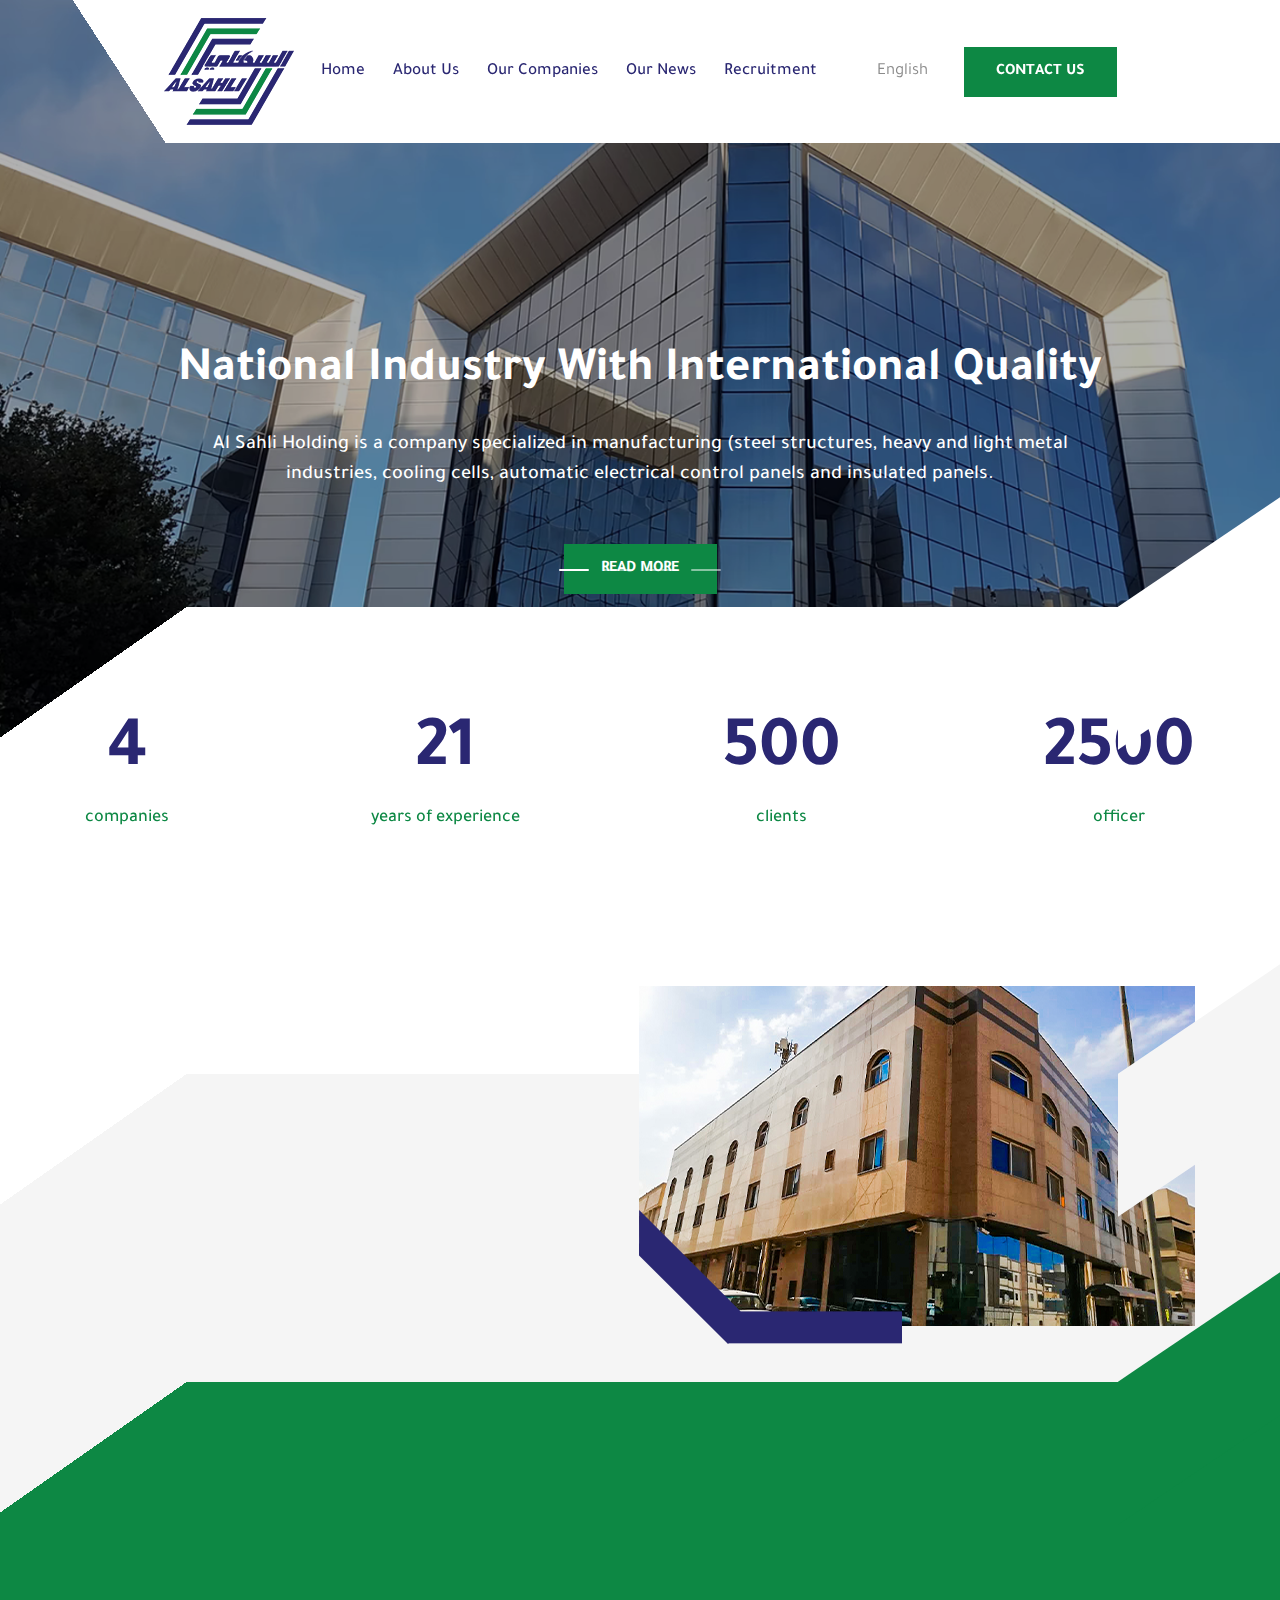
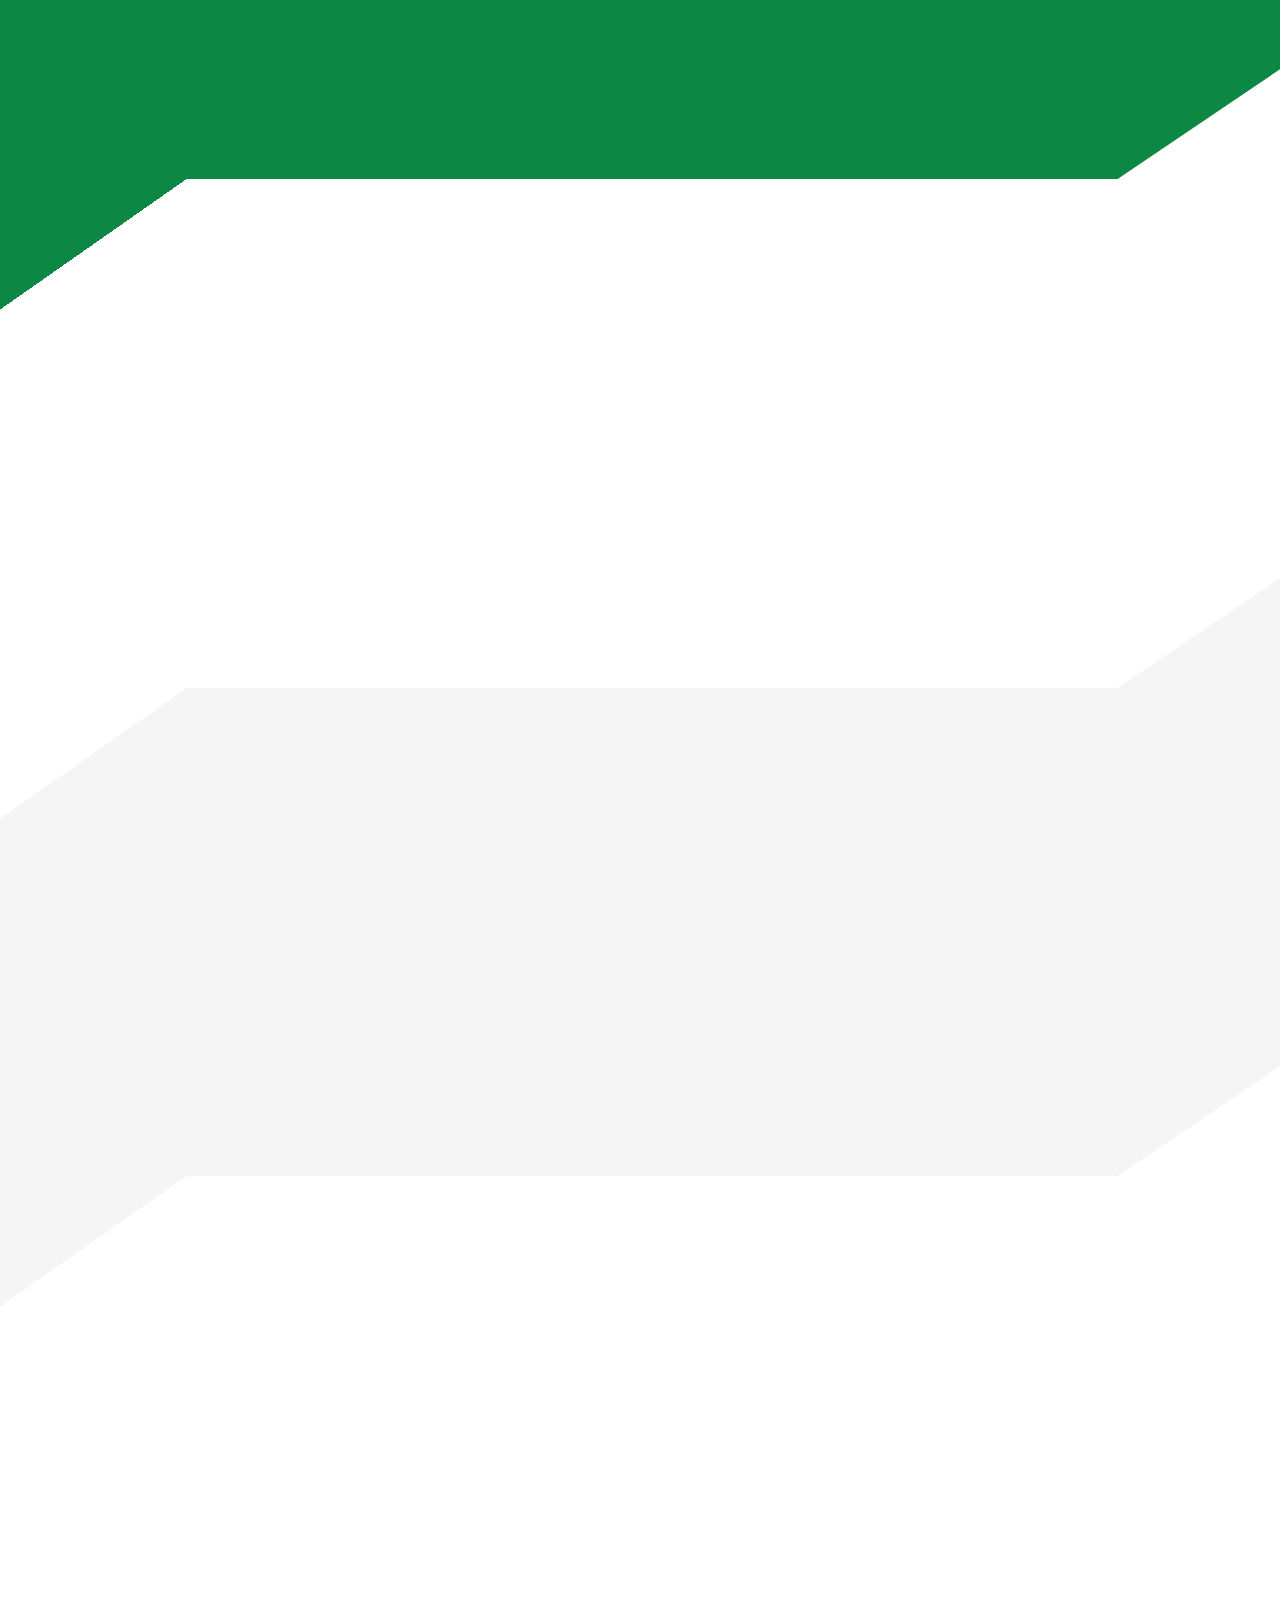
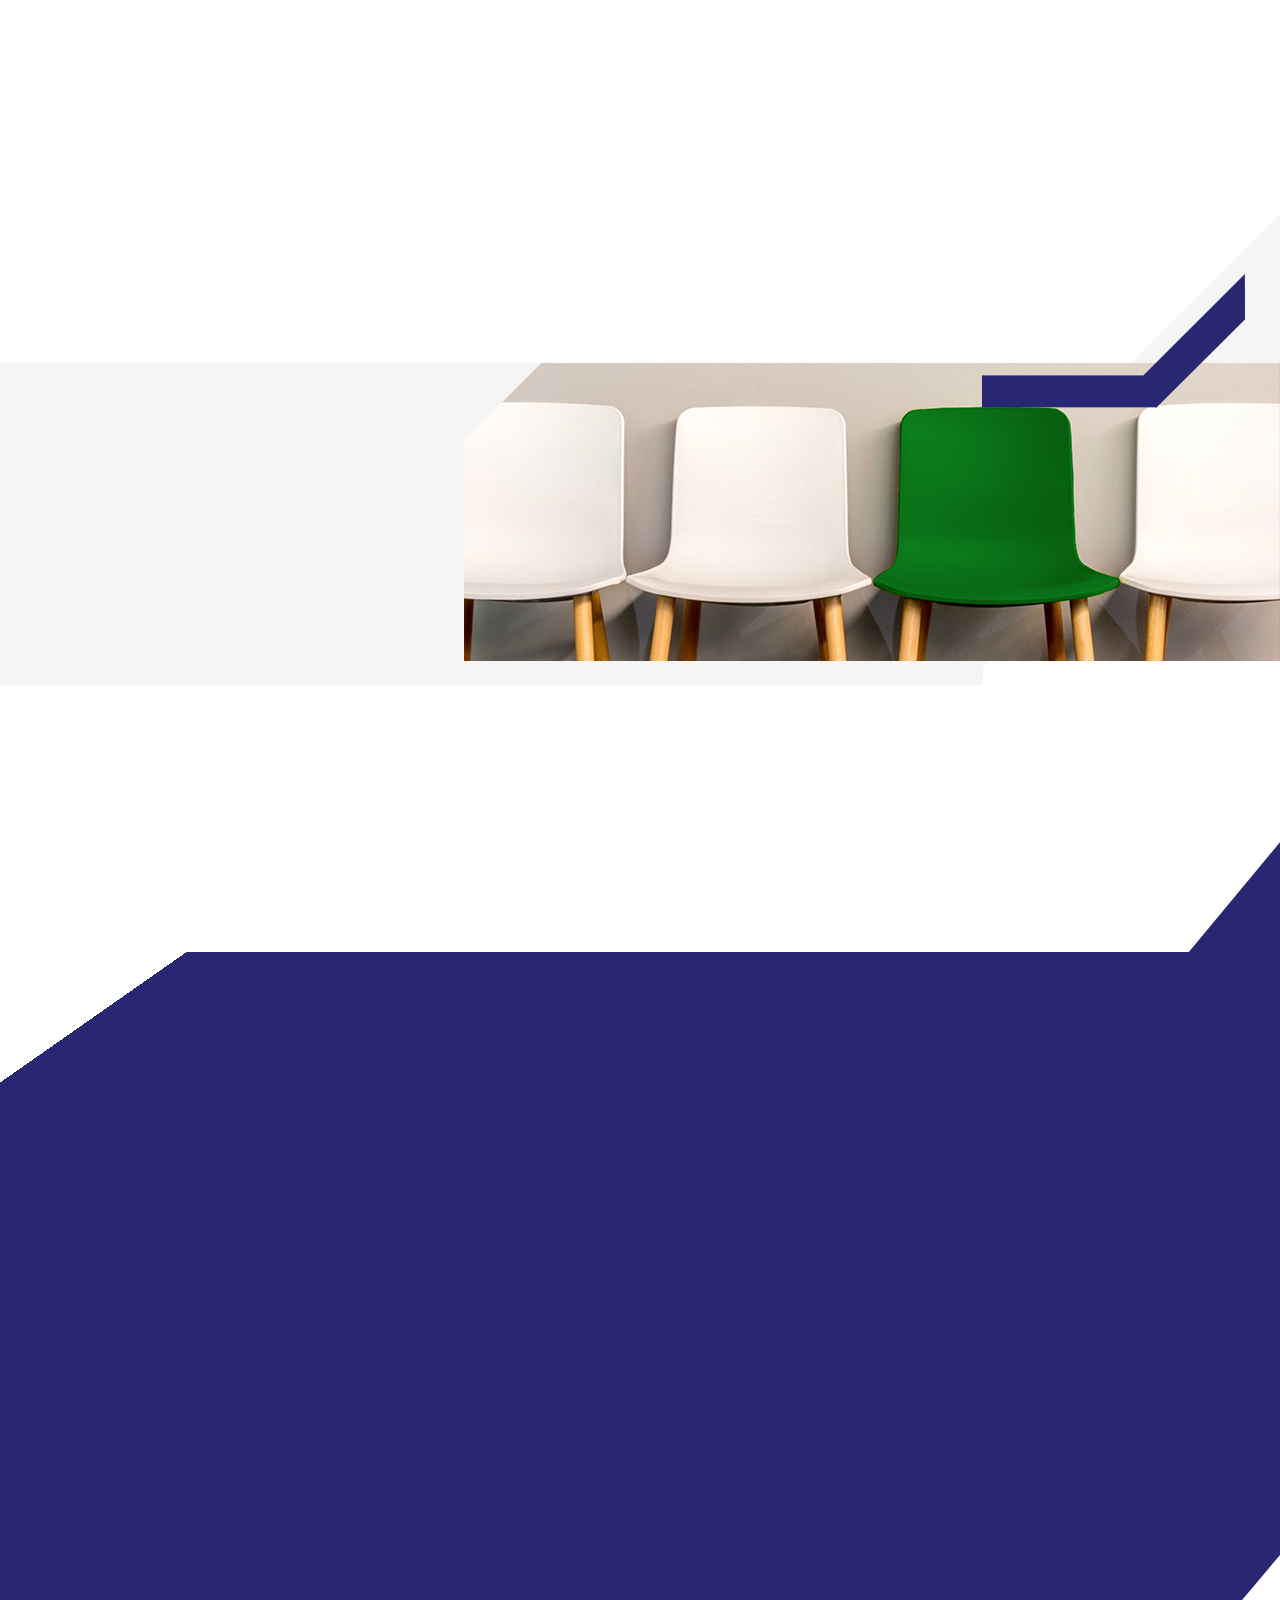
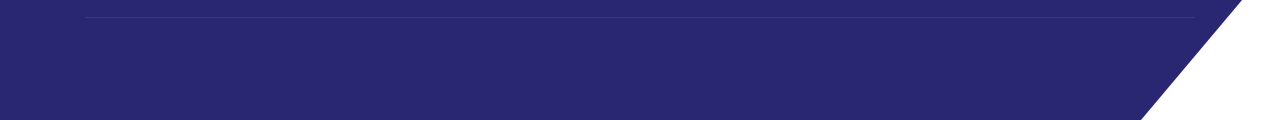
==== index-eng.html @ addbb3ce "edit" ====
<!DOCTYPE html>
<html dir="ltr" lang="ar">
  <head>
    <meta charset="utf-8">
    <meta http-equiv="X-UA-Compatible" content="IE=edge">
    <meta name="viewport" content="width=device-width, initial-scale=1">
    <title>index</title>

 <!-- Bootstrap -->
 <link href="css/bootstrap.min.css" rel="stylesheet">
 

 <!-- fontawesome -->
 <link rel="stylesheet" href="https://pro.fontawesome.com/releases/v5.10.0/css/all.css" integrity="sha384-AYmEC3Yw5cVb3ZcuHtOA93w35dYTsvhLPVnYs9eStHfGJvOvKxVfELGroGkvsg+p" crossorigin="anonymous"/>
  
 <!-- owl carousel -->
 <link rel="stylesheet" href="css/owl.theme.default.min.css">
 <link rel="stylesheet" href="css/owl.carousel.css">

 <!-- wow.js style -->
 <link rel="stylesheet" href="css/animate.css">

 <!-- stylesheet -->
 <link href="css/style.css" rel="stylesheet">
	
   <!-- <link href="font/stylesheet.css" rel="stylesheet">-->
    <!-- HTML5 Shim and Respond.js IE8 support of HTML5 elements and media queries -->
    <!-- WARNING: Respond.js doesn't work if you view the page via file:// -->
    <!--[if lt IE 9]>
      <script src="https://oss.maxcdn.com/libs/html5shiv/3.7.0/html5shiv.js"></script>
      <script src="https://oss.maxcdn.com/libs/respond.js/1.4.2/respond.min.js"></script>
    <![endif]-->
  </head>

  <body >

<div class="cover" >
</div>


<!-- start slider section-->
<div class="slider-section">

<!-- start navigation -->
  <section class="navigation">
 <a class="nav-toggle" href="#!" ><i class="fas fa-bars re-show" ></i></a>
 <div class="logo">
  <a href="#"><img src="images/logo.png"></a>
  </div>

 <nav class="nav-nav">
   <ul class="nav-list dismiss navv" >
    <li class="hidden-lg hidden-md"><i class="fas fa-times re-hide" ></i></li>
<li>
  <a href="#">home </a>
</li>
    <li>
      <a href="#">about us </a>
    </li>

     <li>
       <a href="#!">our companies</a>
     </li>

     <li>
        <a href="#!">our news</a>
     </li>

     <li>
         <a href="#!">recruitment </a>
     </li>


     <li class="language-2">
  <div class="dropdown">
    <button  class="dropbtn dropbtn-mobile">english <i class="fas fa-sort-down down-arrow"></i> <i class="fas fa-sort-up up-arrow"></i></button>
      <div id="myDropdown" class="dropdown-content drop-mobile">
      <a href="index-eng.html">english  </a>
      <a href="index.html">arabic</a>
      </div>
    </div>
     </li> 

     </ul>
    </nav>
   <div class="language-contact">
    <div class="language">
  <div class="dropdown">
    <button  class="dropbtn dropbtn-mobile"><i class="fas fa-globe globe"></i> english <i class="far fa-angle-down arrow-down"></i></button>
      <div id="myDropdown" class="dropdown-content drop-mobile">
      <a href="index-eng.html">english  </a>
      <a href="index.html">arabic</a>
      </div>
    </div>
 </div>
 <button class="contact-us">contact us</button>
</div>
    </section>
<!-- end naigation -->

<!-- start slider carousel -->
     <div class="owl-carousel slider owl-theme">

            <div class="item">
                <div class="slider-img">
                    <img src="images/slider.png" alt="slider image">
                    <div class="slider-cover">
                      <div class="slider-text">
                      <h1>National industry with international quality </h1>
                      <p>Al Sahli Holding is a company specialized in manufacturing (steel structures, heavy and light metal industries, cooling cells, automatic electrical control panels and insulated panels.</p>
                      <a href="#">read more </a>
                    </div>
                    </div>
                </div>
            </div>

            <div class="item">
                 <div class="slider-img">
                    <img src="images/slider.png" alt="slider image">
                     <div class="slider-cover">
                      <div class="slider-text">
                      <h1>National industry with international quality </h1>
                      <p>Al Sahli Holding is a company specialized in manufacturing (steel structures, heavy and light metal industries, cooling cells, automatic electrical control panels and insulated panels.</p>
                      <a href="#">read more </a>
                    </div>
                    </div>
                </div>
            </div>

            <div class="item">
               <div class="slider-img">
                    <img src="images/slider.png" alt="slider image">
                     <div class="slider-cover">
                      <div class="slider-text">
                      <h1>National industry with international quality </h1>
                      <p>Al Sahli Holding is a company specialized in manufacturing (steel structures, heavy and light metal industries, cooling cells, automatic electrical control panels and insulated panels.</p>
                      <a href="#">read more </a>
                    </div>
                    </div>
                </div>
            </div>

            <div class="item">
               <div class="slider-img">
                    <img src="images/slider.png" alt="slider image">
                     <div class="slider-cover">
                      <div class="slider-text">
                      <h1>National industry with international quality </h1>
                      <p>Al Sahli Holding is a company specialized in manufacturing (steel structures, heavy and light metal industries, cooling cells, automatic electrical control panels and insulated panels.</p>
                      <a href="#">read more </a>
                    </div>
                    </div>
                </div>
            </div>
  
          </div>

  
</div>
<!-- end slider carousel-->
<!-- end slider section -->


<!-- start counter section -->
<div class="counter ">
  <div class="container">
 <div class="counter-columns">
      <div class="counter-block">
        <span class="timer wow bounceInRight"></span>
        <h2>companies</h2>
      </div>
      <div class="counter-block">
        <span class="timer-2 wow bounceInDown"></span>
        <h2>years of experience </h2>
      </div>
        <div class="counter-block">
        <span class="timer-3 wow bounceInDown"></span>
        <h2>clients </h2>
      </div>
      <div class="counter-block">
        <span class="timer-4 wow bounceInLeft"></span>
        <h2>officer </h2>
      </div>
    </div>
  </div>
</div>
<!-- end counter section -->

<!-- start about us section  -->
<div class="about-us ">
  <div class="container">
 <div class="about-us-columns">
  <div class="about-us-text wow bounceInRight">
    <span>about </span>
    <h2>Al Sahli Holding Company Group</h2>
    <p>Al-Sahli Holding is a company specialized in the field of manufacturing (steel structures, heavy and light metal industries, cooling cells, automatic electrical control panels and insulated panels) and it is the leading company in the implementation of projects</p>
    <a href="#">read more </a>
  </div>
  <div class="about-us-img wow bounceInLeft">
    <img src="images/about-us.png" alt="about us">
    <div class="img-border">
      <img src="images/border.png" alt="border">
    </div>
  </div>
 </div>
</div>
</div>
<!-- end about us section -->

<!-- start vesion section -->
<div class="vesion ">
 
  <div class="container">
<div class="vesion-columns">
  <div class="vesion-text wow bounceInRight">
    <h2><img src="images/eye.png" alt="eye">our vesion</h2>
    <p>There is a proven fact from a long time ago that the readable content of a page will distract the reader from focusing on the external form of the text or the form of paragraphs placed on the page he reads. Therefore, the Lorem Epsom method is used</p>
  </div>
   <div class="vesion-text wow bounceInLeft">
    <h2><img src="images/document.png" alt="document">our message </h2>
    <p>There is a proven fact from a long time ago that the readable content of a page will distract the reader from focusing on the external form of the text or the form of paragraphs placed on the page he reads. Therefore, the Lorem Epsom method is used</p>
  </div>
</div>
</div>
</div>
<!-- end vesion section -->

<!-- start company section -->
<div class="company ">
<h2 class="wow bounceInDown">our companies </h2>
<div class="container">
   <div class="owl-carousel companies  owl-theme wow fadeInDown">

  <div class="item wow bounceInRight">
    <img  src="images/companies/comp-1.png" alt="company">
  </div>
   
  <div class="item wow bounceInDown">
    <img  src="images/companies/comp-2.png" alt="company">
  </div>        
  
  <div class="item wow bounceInDown">
 <img  src="images/companies/comp-3.png" alt="company">
  </div>
  
  <div class="item wow bounceInLeft">
 <img src="images/companies/comp-4.png" alt="company">
  </div>



  </div>
</div>
</div>
<!-- end company section -->

<!-- start team section -->
<div class="team ">
 
<h2 class="wow bounceInDown">our team </h2>
<div class="container above">
  <div class="owl-carousel our-team  owl-theme wow fadeInDown">

  <div class="item wow bounceInRight">
    <div class="team-block">
      <div class="team-img">
        <a href="#"><img src="images/team/team-1.png" alt="team member"></a>
        <a href="#">
          <div class="member-name">
          <span>general manager </span>
          <a href="#">mohammad abdul-rahman </a>
          <p>There is a long-established fact that the readable content of a page</p>
        </div>
      </a>
      </div>
    </div>
  </div>
   
  <div class="item wow bounceInDown">
    <div class="team-block">
      <div class="team-img">
        <a href="#"><img src="images/team/team-2.png" alt="team member"></a>
        <a href="#">
          <div class="member-name">
          <span>general manager </span>
          <a href="#">mohammad abdul-rahman </a>
          <p>There is a long-established fact that the readable content of a page</p>
        </div>
      </a>
      </div>
    </div>
  </div>        
  
  <div class="item wow bounceInDown">
   <div class="team-block">
      <div class="team-img">
        <a href="#"><img src="images/team/team-1.png" alt="team member"></a>
        <a href="#">
          <div class="member-name">
          <span>general manager </span>
          <a href="#">mohammad abdul-rahman </a>
          <p>There is a long-established fact that the readable content of a page</p>
        </div>
      </a>
      </div>
    </div>
  </div>
  
  <div class="item wow bounceInLeft">
  <div class="team-block">
      <div class="team-img">
        <a href="#"><img src="images/team/team-1.png" alt="team member"></a>
        <a href="#">
           <div class="member-name">
          <span>general manager </span>
          <a href="#">mohammad abdul-rahman </a>
          <p>There is a long-established fact that the readable content of a page</p>
        </div>
      </a>
      </div>
    </div>
  </div>



  </div>
</div>
</div>
<!-- end team section -->

<!-- start news section -->
<div class="news ">
<h2 class="wow bounceInDown">our news </h2>
<div class="container">
   <div class="owl-carousel our-news  owl-theme wow fadeInDown">

  <div class="item wow bounceInRight">
    <div class="news-block">
      <div class="news-img">
        <a href="#"><img src="images/news/news-1.png" alt="news"></a>
        <a href="#">
          <div class="news-bg">
         
          <a href="#" class="news-title">A sudden drop in the prices of cooling panels</a>
          <a href="#" class="read-more">read more</a>
        </div>
      </a>
      </div>
    </div>
  </div>
   
  <div class="item wow bounceInDown">
      <div class="news-block">
      <div class="news-img">
        <a href="#"><img src="images/news/news-2.png" alt="news"></a>
        <a href="#">
          <div class="news-bg">
         
           <a href="#" class="news-title">A sudden drop in the prices of cooling panels</a>
          <a href="#" class="read-more">read more</a>
        </div>
      </a>
      </div>
    </div>
  </div>        
  
  <div class="item wow bounceInLeft">
   <div class="news-block">
      <div class="news-img">
        <a href="#"><img src="images/news/news-3.png" alt="news"></a>
        <a href="#">
          <div class="news-bg">
         
          <a href="#" class="news-title">A sudden drop in the prices of cooling panels</a>
          <a href="#" class="read-more">read more</a>
        </div>
      </a>
      </div>
    </div>
  </div>
  




  </div>
  </div>
</div>
<!-- end news section -->

<!-- start slider-2 carousel -->
<div class="work ">
  <div class="work-columns">
    <div class="gray-bg">
      
      <div class="work-text wow bounceInRight">
        <div class="skew-bg-2">
     </div>
        <h2>care about working with us ? </h2>
     <p>Al-Sahli Holding is a company specialized in manufacturing (steel structures, heavy and light metal industries, cooling cells, automatic electrical control panels and insulated panels), which is the company</p>
     <a href="#">join now </a>
      </div>

    </div>
     <div class="banner ">
        <img src="images/banner.png" alt="banner">
      </div>
  </div>
</div>
<!-- end slider-2 carousel -->





<!-- start footer -->
 <footer class="footer-section ">
  <div class="skew-bg-3">
  </div>
  <div class="skew-bg-4">
  </div>

<div class="container">

  <iframe class="map" frameborder="0" scrolling="no" marginheight="0" marginwidth="0" id="gmap_canvas" src="https://maps.google.com/maps?width=520&amp;height=400&amp;hl=en&amp;q=%20+(abdul%20mohsen%20al-sahli%20holding%20company)&amp;t=&amp;z=12&amp;ie=UTF8&amp;iwloc=B&amp;output=embed"></iframe> 

 <div class="footer-content">

  <div class="footer wow bounceInRight">
   <a href="#"><img src="images/footer-logo.png" alt="logo"></a>
   <ul class="social">
    <li><a href="#"><i class="fab fa-snapchat-ghost"></i></a></li>
    <li><a href="#"><i class="fab fa-whatsapp"></i></a></li>
    <li><a href="#"><i class="fab fa-instagram"></i></a></li>
    <li><a href="#"><i class="fab fa-twitter"></i></a></li>
    <li><a href="#"><i class="fab fa-facebook-f"></i></a></li>
   </ul>
  </div>

 <div class="footer wow bounceInDown">
    <button class="accordion"><h3>important links </h3><i class="fas fa-angle-down hidden-lg hidden-md"></i></button>
    <ul class="footer-list panel">
      <li><a href="#">about us </a></li>
      <li><a href="#">famous questions </a></li>
      <li><a href="#">terms & conditions    </a></li>
      <li><a href="#">recruitment </a></li>
      <li><a href="#">contact us </a></li>
    </ul>
  </div>

  <div class="footer wow bounceInDown">
    <button class="accordion"><h3>contact us via  </h3><i class="fas fa-angle-down hidden-lg hidden-md"></i></button>
    <ul class="footer-list panel">
      <li><i class="fas fa-map-marker-alt"></i>Box 43192 Riyadh 11561 - Saudi Arabia </li>
      <li><i class="fas fa-phone"></i>+966114770000</li>
      <li><i class="fas fa-envelope"></i> alsahli@alsahli holding.com</li>
      <li><i class="fas fa-fax"></i>+966114771408</li>
    </ul>
  </div>


   

    <div class="footer wow bounceInLeft">
    <h3>newsletter </h3>
    <p>subscribe to get our news </p>
    <div class="newsletter">
    <input type="text" name="" placeholder="enter your email">
    <i class="fas fa-envelope envelope"></i>
    <button><i class="far fa-angle-right"></i> </button>
  </div>
 
  </div>

</div>


<div class="copy">
      <p  class="wow bounceInRight"> All rights reserved to Abdul Mohsen Al Sahli Holding Company © 2021 </p>
     
      <p class="wow bounceInLeft">design & development <a href="#"><img src="images/footer.png" alt="tasawk"></a></p> 
 </div>
</div>


  </footer>



<!-- end footer -->
















<script src="js/jquery-3.3.1.min.js"></script>

  <!-- jQuery (necessary for Bootstrap's JavaScript plugins) -->
    <script src="js/bootstrap.min.js"></script>
   
<!-- owl carousel -->
<script src="js/owl.carousel.min.js"></script>

<!-- wow js -->
<script src="js/wow.min.js"></script>

 <!-- my javascript code -->
  <script src="js/my-js.js"></script>

  </body>
  </html>
---- css/style.css ----
@import url(font.css);

/*////////////////////////////////////////////////////////////////////////////////////////////////////////////////////////////////////*/

html[dir="rtl"] body,h1,h2,h3,h4,h5,h6{/* Generated by Font Squirrel (http://www.fontsquirrel.com) on May 3, 2014 */
direction: rtl;
font-family: "tajawal";
font-weight: normal;
position: relative;
}
html[dir="rtl"] body{
  overflow-x: hidden;
}
html[dir="rtl"] .navigation{
  right: 38px;
  left: 0;
  background: linear-gradient(-57deg, transparent 107px, #fff 20px);
}
html[dir="rtl"] .navigation:before{
  right: -42px;
}
html[dir="rtl"] .logo{
  margin-right: 126px;
}
html[dir="rtl"] .nav-nav{
  
}
html[dir="rtl"] .language{
 margin-left: 28px;
}

html[dir="rtl"] .globe{
  padding-left: 5px;
}
html[dir="rtl"] .arrow-down{
  padding-right: 8px;
}

html[dir="rtl"] .nav-nav ul li{
  float: right;
text-align: right;
}
html[dir="rtl"] .language-contact{
  margin-left: 163px;
}


html[dir="rtl"] .nav-nav ul li a,
html[dir="rtl"] .nav-nav ul li a:visited{
  padding: 0 0 0 28px;
}

@media only screen and (max-width: 798px) {
 html[dir="rtl"] .nav-nav{
    right: -250px;
  }
  html[dir="rtl"] .nav-nav ul{
    right: -6px;
  }
   html[dir="rtl"] .selected {
  animation: slide-in 0.5s forwards;
  -webkit-animation: slide-in 0.5s forwards;
}
 html[dir="rtl"] .dismiss {
  animation: slide-out 0.5s forwards;
  -webkit-animation: slide-out 0.5s forwards;
}
@keyframes slide-in {
  0% {
    -webkit-transform: translateX(100%);
  }
  100% {
    -webkit-transform: translateX(0%);
  }
}

@-webkit-keyframes slide-in {
  0% {
    transform: translateX(100%);
  }
  100% {
    transform: translateX(0%);
  }
}
@keyframes slide-out {
  0% {
    transform: translateX(0%);
  }
  100% {
    transform: translateX(100%);
  }
}

@-webkit-keyframes slide-out {
  0% {
    -webkit-transform: translateX(0%);
  }
  100% {
    -webkit-transform: translateX(100%);
  }
}
html[dir="rtl"] .nav-nav ul li a{
  padding-right: 30px;
  }
}
  html[dir="rtl"] .nav-toggle{
    right: 15px;
  }
  html[dir="rtl"] .re-hide{
     right: 186px;
  }
  html[dir="rtl"] .slider-text{width: 790px;

}


html[dir="rtl"] .counter:after{
 left: 0;
 transform: skewY(34deg);
}
html[dir="rtl"] .counter{
  background: linear-gradient(-145deg, transparent 107px, #fff 20px);
  }
html[dir="rtl"] .vesion:after{
 left: 0;
 transform: skewY(34deg);
}
html[dir="rtl"] .vesion{
  background: linear-gradient(-145deg, #f5f5f5 107px, #0d8844 20px);
  }
html[dir="rtl"] .about-us{
  background: linear-gradient(-145deg, transparent 107px, #f5f5f5 20px);
}
html[dir="rtl"] .about-us-text span{
  margin-top: -96px;
}
html[dir="rtl"] .about-us:after{
 left: 0;
 transform: skewY(34deg);
}
html[dir="rtl"] .vesion-text h2{
  flex-direction: row-reverse;
}
html[dir="rtl"] .vesion-text h2 img{
  padding-left: 12px;
}
html[dir="rtl"] .company:after{
 left: 0;
 transform: skewY(34deg);
}
html[dir="rtl"] .company{
  background: linear-gradient(-145deg, #0d8844 107px, #fff 20px);
  }
html[dir="rtl"] .team:after{
 left: 0;
 transform: skewY(34deg);
}
html[dir="rtl"] .team{
  background: linear-gradient(-145deg, transparent 107px, #f5f5f5 20px);
  }
  html[dir="rtl"] .news{
  background: linear-gradient(-145deg, #f5f5f5 107px, #fff 20px);
  }
html[dir="rtl"] .news:after{
 left: 0;
  transform: skewY(34deg);
}
html[dir="rtl"] .work-text{
  margin-right: 204px;
   padding-right: 30px;
  padding-left: 42px;
}
html[dir="rtl"] .work-columns:after{
 transform: skewY(45deg);
 /* left: 0; */
}
html[dir="rtl"] .banner:after{
 left: -198px;
}
html[dir="rtl"] .footer-section:after{
 left:0;
 transform: skewY(34deg);
}
html[dir="rtl"] .social li{
  margin-left: 27px;
}
html[dir="rtl"] .social li:last-child{
  margin-left: 0;
}
html[dir="rtl"] .footer-list i{
  padding-left: 10px;
}
html[dir="rtl"] .footer input{
  padding-right:39px;
}
html[dir="rtl"] .envelope{
  padding-left: 10px;
}
html[dir="rtl"] .newsletter button{
   left: 19px;
}
html[dir="rtl"] .skew-bg-2{
  transform: skewX(58deg);
}
html[dir="rtl"] .footer-section{
  background: linear-gradient(-145deg, transparent 107px, #2a2772 20px);
  }
html[dir="rtl"] .skew-bg-4{
   background: transparent;
 position: relative;
 right: 92.9%;
 width: 0;
 top: -237px;
 z-index: 9999999;
 height: 0;
 border-style: solid;
 border-width: 165px 0 0 137px;
 border-color: transparent transparent transparent #2a2772;
}

html[dir="rtl"] .skew-bg-3{
 background: transparent;
    position: absolute;
    bottom: 0;
    left: 0;
    width: 0;
    height: 0;
    border-style: solid;
    border-width: 165px 0 0 139px;
    border-color: transparent transparent transparent #fff;

}
html[dir="rtl"] .slider-text a{
  left: 50%;
}
html[dir="rtl"] .banner img{
  left: 0;
}






@media only screen and (max-width: 480px)  {
 html[dir="rtl"] .navigation {
  right: 0;
  background: linear-gradient(0deg, transparent 107px, #fff 20px);
  background: #fff;
 }
html[dir="rtl"] .drop-mobile{
  transform: translateX(-15px);
  }
  html[dir="rtl"] .language-2 i{
  padding-right: 7px;
}
html[dir="rtl"] .language-2 .dropdown-content a{
  text-align: right;
}
html[dir="rtl"] .logo{
  /* left: 15px; */
  margin-right: 46px;
}
html[dir="rtl"] .counter{
  margin-right: 0;
}
html[dir="rtl"] .vesion{
  margin-right: 0;
}
html[dir="rtl"] .about-us{
  /* margin-right: 0; */
}
html[dir="rtl"] .company{
  /* margin-right: 0; */
}
html[dir="rtl"] .about-us-img{
  margin-left: 0;
}
html[dir="rtl"] .work-text{
  margin-right: 0;
  padding-right: 15px;
  padding-left: 15px;
}
html[dir="rtl"] .work-columns:after{
  right: 0;

}

html[dir="rtl"] .accordion{
  text-align: left;
}
html[dir="rtl"] .accordion h3{
  text-align: right;
}
html[dir="rtl"] .about-us{
  background: linear-gradient(0deg, #f5f5f5 107px, #f5f5f5 20px);
}
html[dir="rtl"] .vesion{
  background: linear-gradient(0deg, #0d8844 107px, #0d8844 20px);
}
html[dir="rtl"] .company{
  background: linear-gradient(0deg, #fff 107px, #fff 20px);
}
html[dir="rtl"] .team{
  background: linear-gradient(0deg, #f5f5f5 107px, #f5f5f5 20px);
}
html[dir="rtl"] .news{
  background: linear-gradient(0deg, #fff 107px, #fff 20px);
}
html[dir="rtl"] .footer-section{
  background: linear-gradient(0deg, #2a2772 107px, #2a2772 20px);
}
html[dir="rtl"] .nav-nav ul li a, 
html[dir="rtl"] .nav-nav ul li a:visited{
  padding: 0;
}

}
/*///////////////////////////////////////////////////////////////////////////////////////////////////////////////////////////////*/

html[dir="ltr"] body,h1,h2,h3,h4,h5,h6{/* Generated by Font Squirrel (http://www.fontsquirrel.com) on May 3, 2014 */
direction:ltr;
font-family: "tajawal";
font-weight: normal;
position: relative;
}
html[dir="ltr"] body{
  overflow-x: hidden;
}
html[dir="ltr"] .navigation{
  left: 38px;
   background: linear-gradient(57deg, transparent 107px, #fff 20px);
   right: 0;
}
html[dir="ltr"] .navigation:before{
 left: -42px;
}
html[dir="ltr"] .logo{
  margin-left: 126px;
}

html[dir="ltr"] .language{
  margin-right: 28px;
}
html[dir="ltr"] .globe{
  padding-right: 5px;
}
html[dir="ltr"] .arrow-down{
  padding-left: 8px;
}

html[dir="ltr"] .dropbtn{
   text-transform: capitalize;
}
html[dir="ltr"] .dropdown-content a{
  text-transform: capitalize;
}
html[dir="ltr"] .language-contact{
 margin-right: 163px;
 
}
html[dir="ltr"] .contact-us{
 
  text-transform: uppercase;
}
html[dir="ltr"] .slider-text h1{
  
  text-transform: capitalize;
}
html[dir="ltr"] .slider-text a{
  right: 50%;
  text-transform: uppercase;
}
html[dir="ltr"] .banner img{
transform: scaleX(-1);
right: 0;
}

html[dir="ltr"] .nav-nav ul li{
  float: left;
text-align: left;
}
html[dir="ltr"] .nav-nav ul li a,
html[dir="ltr"] .nav-nav ul li a:visited{
   padding: 0 28px 0 0;
text-transform: capitalize;
}

@media only screen and (max-width: 798px) {
  html[dir="ltr"] .nav-nav{
    left: -250px;
  }
  html[dir="ltr"] .nav-nav ul{
    left: -6px;
  }
   html[dir="ltr"] .selected {
  animation: slide-in-lt 0.5s forwards;
  -webkit-animation: slide-in-lt 0.5s forwards;
}

html[dir="ltr"] .dismiss {
  animation: slide-out-lt 0.5s forwards;
  -webkit-animation: slide-out-lt 0.5s forwards;
}

@keyframes slide-in-lt {
  0% {
    -webkit-transform: translateX(-100%);
  }
  100% {
    -webkit-transform: translateX(0%);
  }
}

@-webkit-keyframes slide-in-lt {
  0% {
    transform: translateX(-100%);
  }
  100% {
    transform: translateX(0%);
  }
}

@keyframes slide-out-lt {
  0% {
    transform: translateX(0%);
  }
  100% {
    transform: translateX(-100%);
  }
}

@-webkit-keyframes slide-out-lt {
  0% {
    -webkit-transform: translateX(0%);
  }
  100% {
    -webkit-transform: translateX(-100%);
  }
}
  html[dir="ltr"] .nav-nav ul li a {
    padding-right: 30px;
        text-transform: capitalize;
  }
  }
 html[dir="ltr"] .nav-toggle{
  left:15px;
}
 html[dir="ltr"] .re-hide{
  left: 189px;
}
 
html[dir="ltr"] .counter{
  background: linear-gradient(145deg, transparent 107px, #fff 20px);
  }
html[dir="ltr"] .counter:after{
 right: 0;
 transform: skewY(-34deg);
}
html[dir="ltr"] .vesion:after{
 right: 0;
 transform: skewY(-34deg);
}

html[dir="ltr"] .about-us:after{
 right: 0;
 transform: skewY(-34deg);
}
html[dir="ltr"] .about-us{
  background: linear-gradient(145deg, transparent 107px, #f5f5f5 20px);
}
html[dir="ltr"] .about-us-text span{
  margin-top: -70px;
}
html[dir="ltr"] .about-us-text h2{
 text-transform: capitalize;
}
html[dir="ltr"] .about-us-text a{
 text-transform: uppercase;
 /* transform: translateX(63%); */
}
html[dir="ltr"] .vesion-text h2 img{
  padding-right: 12px;
}
html[dir="ltr"] .vesion-text h2{
  flex-direction: row;
  text-transform: capitalize;
}
html[dir="ltr"] .vesion{
  background: linear-gradient(145deg, #f5f5f5 107px, #0d8844 20px);
  }
html[dir="ltr"] .company:after{
 right: 0;
 transform: skewY(-34deg);
}
html[dir="ltr"] .company{
  background: linear-gradient(145deg, #0d8844 107px, #fff 20px);
  }
html[dir="ltr"] .team:after{
 right: 0;
 transform: skewY(-34deg);
}
html[dir="ltr"] .team{
  background: linear-gradient(145deg, transparent 107px, #f5f5f5 20px);
  }
  html[dir="ltr"] .news{
  background: linear-gradient(145deg, #f5f5f5 107px, #fff 20px);
  }
html[dir="ltr"] .news:after{
 right: 0;
  transform: skewY(-34deg);
}
html[dir="ltr"] .work-text{
 margin-left: 204px;
  padding-right: 42px;
  padding-left: 30px;
}
html[dir="ltr"] .work-columns:after{
 left:195%;
 transform: skewY(-45deg);
 height: 155px;
}
html[dir="ltr"] .banner:after{
    right: 35px;
    transform: scaleX(-1);
    top: 70.6%;
    position: absolute;
}
html[dir="ltr"] .footer-section:after{
right: 0;
transform: skewY(-34deg);
}
html[dir="ltr"] .social li{
  margin-right: 27px;
}
html[dir="ltr"] .social li:last-child{
  margin-right: 0;
}
html[dir="ltr"] .footer-list i{
  padding-right: 10px;
}
html[dir="ltr"] .footer h3{
  text-transform: capitalize;
}
html[dir="ltr"] .footer input{
  padding-left: 39px;
}
html[dir="ltr"] .envelope{
  padding-left: 39px;
}
html[dir="ltr"] .newsletter button{
  right: 19px;
}
html[dir="ltr"] .skew-bg-2{
  transform: skewX(-58deg);
      height: 323px;
}
html[dir="ltr"] .footer-section{
  background: linear-gradient(145deg, transparent 107px, #2a2772 20px);
  }
html[dir="ltr"] .skew-bg-4{
   background: transparent;
   position: relative;
   left: 92.85%;
   width: 0;
   top: -237px;
   z-index: 9999999;
   height: 0;
   border-style: solid;
   border-width: 0 0 165px 137px;
   border-color: transparent transparent #2a2772 transparent;
}
html[dir="ltr"] .skew-bg-3{
 background: transparent;
    position: absolute;
    bottom: 0;
    right: 0;
    width: 0;
    height: 0;
    border-style: solid;
    border-width: 0 0 165px 139px;
    border-color: transparent transparent #fff transparent ;

}
 html[dir="ltr"] .slider-text{
  width: 934px;

}





@media only screen and (max-width: 480px)  {
  html[dir="ltr"] .navigation {
  left: 0;
  background: linear-gradient(0deg, transparent 107px, #fff 20px);
  background: #fff;
 }
html[dir="ltr"] .slider-text p{
margin-top: 1px;
    padding: 0 15px;
}
html[dir="ltr"] .drop-mobile{
  transform: translateX(-100px);
  }
  html[dir="ltr"] .language-2 i{
  padding-right: 7px;
}
html[dir="ltr"] .language-2 .dropdown-content a{
  text-align: left;
}
html[dir="ltr"] .logo{
  /* right: 15px; */
  margin-left: 47px;
}
html[dir="ltr"] .counter{
  margin-left: 0;
}
html[dir="ltr"] .slider-text{
  width: 100%;
}
html[dir="ltr"] .vesion{
  margin-left: 0;
  background: linear-gradient(0deg, #0d8844 107px, #0d8844 20px)
}
html[dir="ltr"] .about-us{
  margin-left: 0;
  background: linear-gradient(0deg, transparent 107px, #f5f5f5 20px)
}
html[dir="ltr"] .company{
  margin-left: 0;
  background: linear-gradient(0deg, #fff 107px, #fff 20px)
}
html[dir="ltr"] .team{
  background:linear-gradient(0deg, #f5f5f5 107px, #f5f5f5 20px);
  }
  html[dir="ltr"] .member-name{
    height: 58px;
  }
  html[dir="ltr"] .news{
  background:linear-gradient(0deg, #fff 107px, #fff 20px);
  }
  html[dir="ltr"] .footer-section{
  background:linear-gradient(0deg, #2a2772 107px, #2a2772 20px);
  }
    html[dir="ltr"] .news-bg{
    height: 58px;
  }
html[dir="ltr"] .about-us-img{
  margin-right: 0;
}
html[dir="ltr"] .work-text{
  margin-left: 0;
  padding-right: 15px;
  padding-left: 15px;
}
html[dir="ltr"] .work-columns:after{
  left: 0;
}
html[dir="ltr"] .accordion{
  text-align: left;
}
html[dir="ltr"] .accordion h3{
  text-align: right;
}
html[dir="ltr"] .footer{
   margin-left: 0;
}
html[dir="ltr"] .search-mobile{
  left: 62px;
}
html[dir="ltr"] .search-screen{
  left: 0;
}
html[dir="ltr"] .close-icon{
  right: 40px;
}
html[dir="ltr"] .old{
  margin-left: 0 !important;
}
html[dir="ltr"] .nav-nav ul li a,
 html[dir="ltr"] .nav-nav ul li a:visited{
  padding: 0;
 }
}

/*****************************************************************************************************************************************/

*{
  outline: none;
}
button:focus{
  outline: none;
}

.cover{
  position: absolute;
  top:0;
  bottom: 0;
  right: 0;
  left: 0;
 background-color: rgb(36, 36, 36);
  opacity: 0.302;
  z-index: 9;
  display: none;
}

/*////////////////////////////////////////////////////////////////////////////////////////////////////////////////////////////*/

.slider-section{
  position: relative;
}
.slider .slider-img{
  position: relative;
}
.slider-cover{
  position: absolute;
  background: rgba(0,0,0,0.302);
  top:0;
  bottom: 0;
  right: 0;
  left: 0;
}
.slider-text{
  position: absolute;
  left: 50%;
  transform: translateX(-50%);
  top: 45%;
  display: flex;
  flex-wrap: wrap;
 
  justify-content: center;
  align-items: center;
}
.slider-text h1{
  color: #fff;
  font-weight: bold;
  font-size: 48px;
  text-align: center;
  margin: 0;
  margin-bottom: 28px;
}
.slider-text p{
  /* width: 790px; */
  font-size: 20px;
  color: #fff;
  font-weight: 500;
  text-align: center;
}
.slider-text a{
  font-size: 16px;
  font-weight: bold;
  color: #fff;
  display: flex;
  justify-content: center;
  align-items: center;
  background-color: rgb(13, 136, 68);
  width: 153px;
  height: 50px;
  margin-top: 38px;
  /* position: absolute; */
  transition: 0.5s;
}
.slider-text a:hover{
  background: #fff;
  color: rgb(13, 136, 68);
  text-decoration: none;
}
.slider .owl-nav{
    display: none;
    
}
.slider .owl-dots .owl-dot span{
  width: 30px;
  height: 2px;
  background-color: #fff;
  opacity: 0.51;
  margin: 7px;
}
.slider .owl-dots .owl-dot.active span, .slider .owl-dots .owl-dot:hover span{
  background: #fff;
  opacity: 1;
}
.slider .owl-dots{
  position: absolute;
  bottom: 187px;
  display: flex;
  justify-content: center;
  left: 50%;
  transform: translateX(-50%);
}
.navigation{
     background: #fff;
     display: flex;
     align-items: center;
     position: absolute;
     top: 0;
     z-index: 9;
    
     justify-content: space-between;
     padding: 18px 0;
    
}
.navigation:before{
    /* content: ""; */
    background: #385680;
    position: absolute;
    transform: skew(-30deg);
    width: 84px;
    top: 0;
    height: 143px;
    border: 5px solid transparent;
}
.logo{
  width: 130px;
}
.logo img{
  width: 100%;
}
.nav-nav ul {
  list-style: none;
  margin: 0;
 
}
.nav-nav ul li {
  
  position: relative;
  

}
.nav-nav ul li a,
.nav-nav ul li a:visited {
               display: block;
    background: transparent;
    color: #2a2772;
    text-decoration: none;
    font-size: 17px;
    font-weight: 500;
    transition: 0.5s;
}
.nav-nav ul li a:hover,
.nav-nav ul li a:visited:hover {
  background: transparent;
  color: #0d8844;
  text-decoration:none;
}

@media only screen and (max-width: 798px) {
  .nav-mobile {
    display: block;
    position: absolute;
    top: 15px;
  }
  .nav-nav {
    z-index: 9;
    padding: 0 0 15px;
    position: fixed;
   
    height: 100%;
    transition: 0.5s;
    background: #262626;
  }
  .nav-nav ul {
    display: none;
    width: 250px;
    position: fixed;
    top: 0px;
    
    background: #fff;
    height: 100%;
    box-shadow: 0px 0px 12px 0px rgb(0 0 0 / 10%);
  }
 
  .nav-nav ul li {
    float: none;
    width: 100%;
  }
  .nav-nav ul li a {
    padding: 15px;
    line-height: 20px;
  }
   .nav-nav ul li a {
    
        text-transform: capitalize;
  }

  .nav-dropdown {
    position: static;
  }

}
@media screen and (min-width: 799px) {
  .nav-list {
    display: block ;
  }
}
.nav-toggle {
 position: absolute;
 top: 67px;

 cursor: pointer;
}
.nav-toggle i{
  cursor: pointer;
  font-size: 20px;
      color: #2a2772;
  position: absolute;
  content: "";
  font-weight: bold;
 display: none;
top:-43px;
}
.nav-toggle.active i {
  background-color: transparent;
}
.re-show{
  display: block;
}
.re-hide{
  display: none;
  position: absolute;

    z-index: 999;
    font-size: 16px;
    top: -35px;
}
.nav-list{
  padding: 0;
}
.globe{
  font-size: 17px;
  color: rgb(139, 139, 139);
transition: 0.5s;
}
.dropbtn {
  background-color: transparent;
  border: none;
  cursor: pointer;
  display: flex;
  align-items: center;
  padding: 0;
  line-height: 50px;
  font-size: 17px;
  color: #8b8b8b;
  transition: 0.5s;
}
.dropbtn:hover, .dropbtn:focus {
  background-color: transparent;
  color: #0d8844;
}
.dropbtn:hover i{
  color: #0d8844;
}
.arrow-down{
  font-size: 9px;
  color: rgb(139, 139, 139);
  transition: 0.5s;
}
.dropdown {
  position: relative;
}
.dropdown-content {
 opacity: 0;
 visibility: hidden;
  box-shadow: 0px 0px 12px 0px rgba(0, 0, 0, 0.1);
 position: absolute;
 background-color: #fff;
 min-width: 123px;
 border-radius: 2px;
 z-index: 9;
 padding: 4px;
 left: 50%;
 transform: translateX(-50%);
}
.dropdown-content:before{
    content: "";
    position: absolute;
    left: 50%;
    width: 0;
    height: 0;
    border-style: solid;
    border-width: 0 8px 8px 8px;
    border-color: transparent transparent #fff transparent;
    z-index: 9999;
    transform: translateX(-50%);
    bottom: 100%;
} 
.dropdown-content a {
 color:#8b8b8b;
 text-transform: capitalize;
 text-decoration: none;
 display: block;
 font-size: 16px;
 font-weight: 500;
 text-align: center;
padding: 10px 0;
    border-bottom: 1px solid;
    border-color: rgb(242, 242, 242);
 transition: 0.5s;
}
.dropdown-content a:last-child{
 border-bottom: 0;
}
.dropdown-content a:hover{
  color: #0d8844;
  }
.dropdown a:hover {
  background-color: transparent;
}
.dropdown:hover .dropdown-content {
  opacity: 1;
visibility: visible;
transition: 0.5s;
}

.language-2{
  display: none;
}
.contact-us{
  font-size: 16px;
  font-weight: bold;
  color: #fff;
  background:#0d8844;
 width: 153px;
  height: 50px;
  display: flex;
  justify-content: center;
  align-items: center;
  border: 0;
  transition: 0.5s; 
}
.contact-us:hover{
  color: #fff;
  background: #2a2772;
}
@media only screen and (max-width: 798px){
.nav-nav ul li a {
    padding: 0;
    margin-bottom: 20px;
    }
.nav-nav ul{
  padding: 30px;
  padding-top: 50px;
  }
}

/*//////////////////////////////////////////////////////////////////////////////////////////////////////////////////////////////////////*/
.counter{
      background: #fff;
      padding-top: 93px;
      padding-bottom: 237px;
      margin-top: -158px;
      z-index: 9;
      position: relative;
      
}


.counter:after{
      content: "";
    background: #fff;
    position: absolute;
    transform: skewX(30deg);
    
    width: 162PX;
    top: -55px;
    
    height: 143px;
    border: 1px solid transparent;
}
.counter-columns{
  display: flex;
    justify-content: space-between;
}
.counter-block span{
  font-weight: bold;
  font-size: 72px;
  color: #2a2772;
  display: flex;
  justify-content: center;
}
.counter-block h2{
  font-size: 18px;
  font-weight: 500;
  color: #0d8844;
  text-align: center;
}

/*////////////////////////////////////////////////////////////////////////////////////////////////////////////////////////////////*/
.about-us{
      background: #f5f5f5;
      padding-bottom: 56px;
      
      z-index: 9;
      position: relative;
}

.about-us:after{
      content: "";
    background: #f5f5f5;
    position: absolute;
    transform: skewX(30deg);
    
    width: 162PX;
    top: -55px;
    
    height: 143px;
    border: 1px solid transparent;
}
.about-us-columns{
  display: flex;
  justify-content: space-between;
  align-items: center;

}
.about-us-text span{
  font-size: 16px;
  color: #757575;
  
  display: block;
}
.about-us-text h2{
  font-size: 28px;
  font-weight: bold;
  color: #2a2772;
  margin-top: 10px;
  margin-bottom: 0;
}
.about-us-text p{
  color: #2a2772;
  font-size: 18px;
  margin-top: 31px;
  width: 530px;
}
.about-us-text a{
  font-size: 16px;
  color: #fff;
  font-weight: bold;
  display: flex;
  justify-content: center;
  align-items: center;
  margin-top: 37px;
  background-color: rgb(13, 136, 68);
width: 153px;
  height: 50px;
  transition: 0.5s;
}
.about-us-text a:hover{
  text-decoration: none;
  background: #2a2772;
  color: #fff;
}
.about-us-img{
  margin-top: -88px;
  position: relative;
}
.about-us-img img{
  width: 100%;
}
.img-border{
  position: absolute;
  bottom: -18px;
  left: 0;
}

/*////////////////////////////////////////////////////////////////////////////////////////////////////////////////////////////////*/
.vesion{
      background: #0d8844;
      padding-top: 100px;
      padding-bottom: 104px;
      z-index: 9;
      position: relative;
      
}

.vesion:after{
      content: "";
    background: #0d8844;
    position: absolute;
    transform: skewX(30deg);
    
    width: 162PX;
    top: -55px;
    
    height: 143px;
    border: 1px solid transparent;
}
.vesion-columns{
  display: grid;
 grid-template-columns: repeat(2,auto);
 grid-gap: 80px;

}
.vesion-text h2{
  font-size: 28px;
  color: #fff;
  font-weight: bold;
  display: flex;
    align-items: center;
    
    margin: 0;
}
.vesion-text p{
  color: #fff;
  font-size: 18px;
  margin-top: 20px;
  width: 535px;
}
/*/////////////////////////////////////////////////////////////////////////////////////////////////////////////////////////////////////*/

.company{
      background: #fff;
      padding-top: 97px;
      padding-bottom: 147px;
      z-index: 9;
      position: relative;
      
}

.company:after{
      content: "";
    background: #fff;
    position: absolute;
    transform: skewX(30deg);
    
    width: 162PX;
    top: -55px;
    
    height: 143px;
    border: 1px solid transparent;
}
.company h2{
  font-size: 28px;
  font-weight: bold;
  margin: 0;
  text-transform: capitalize;
  text-align: center;
  color: #2a2772;
 
  
}
.companies{
  display: grid;
  grid-template-columns: repeat(4,auto);
  margin-top: 74px;
  align-items: center;
  grid-gap: 147px;
}

/*///////////////////////////////////////////////////////////////////////////////////////////////////////////////////////////////////////*/

.team{
      background: #f5f5f5;
      padding-top: 105px;
    
      position: relative;
      height: 488px;
      
}
.above{
      z-index: 99;
      position: relative;
}

.team:after{
      content: "";
    background: #f5f5f5;
    position: absolute;
    transform: skewX(30deg);
    
    width: 162PX;
    top: -55px;
    z-index: 9;
    height: 143px;
    border: 1px solid transparent;
}
.team h2{
  font-size: 28px;
  font-weight: bold;
  margin: 0;
  text-align: center;
  color: #2a2772;
  margin-bottom: 49px;
  display: block;
  text-transform: capitalize;
}
.our-team{
  display: grid;
  grid-template-columns: repeat(4,auto);
  grid-gap: 26px;

}

.team-img{
  position: relative;
  
  height: 329px;
}
.team-img img{
width: 100%;
}
.member-name{
  position: absolute;
  background: #2a2772;
  left: 0;
  right: 0;
  bottom: 0;
      padding: 15px 30px 25px;
      height: 90px;
 background: linear-gradient(-135deg, transparent 20px, #2a2772 20px);
 transition: 0.5s;
}
.member-name:hover{
  height: 147px;
  background: #0d8844;
  background: linear-gradient(-135deg, transparent 20px, #0d8844 20px);
}
.member-name span{
  font-size: 13px;
  font-weight: 500;
  color: #fff;
  opacity: 0.502;
}
.member-name a{
  font-size: 16px;
  font-weight: bold;
  color: #fff;
  display: block;
  text-transform: capitalize;
}
.member-name a:hover{
  text-decoration: none;
  color: #fff;
}
.member-name p{
  font-size: 14px;
  color: #fff;
  display: none;
  transition: 0.5s;
  margin-top: 10px;

}
.member-name:hover p{
  display: block;
}
.team-block:hover .member-name{
  height: 147px;
  background: #0d8844;
  background: linear-gradient(-135deg, transparent 20px, #0d8844 20px);
}
.team-block:hover .member-name p{
  display: block;
}


/*////////////////////////////////////////////////////////////////////////////////////////////////////////////////////////////////////////*/
.news{
      background: #fff;
      padding-top: 203px;
      z-index: 9;
      position: relative;
     padding-bottom: 150px;
      

}

.news:after{
      content: "";
    background: #fff;
    position: absolute;
    transform: skewX(30deg);
   
    width: 162PX;
    top: -55px;
    
    height: 143px;
    border: 1px solid transparent;
}
.news h2{
  font-size: 28px;
  font-weight: bold;
  margin: 0;
  text-align: center;
  color: #2a2772;
  margin-bottom: 49px;
  display: block;
  text-transform: capitalize;
}
.our-news{
  display: grid;
  grid-template-columns: repeat(3,auto);
  grid-gap: 28px;
}
.news-img{
  position: relative;
}
.news-img img{
  width: 100%;
}
.news-bg{
  position: absolute;
  background: #f5f5f5;
  left: 0;
  right: 0;
  bottom: 0;
      padding: 31px 30px 39px;
      height: 99px;
 background: linear-gradient(-135deg, transparent 20px, #f5f5f5 20px);
 transition: 0.5s;
 cursor: pointer;
}
.news-bg:hover{
  height: 128px;
  background: #0d8844;
  background: linear-gradient(-135deg, transparent 20px, #0d8844 20px);
}
.news-bg:hover .news-title{
  color: #fff;
  text-decoration: none;
}

.news-title{
  font-size: 18px;
  font-weight: bold;
  color: #2a2772;
  display: block;
}
.news-title:hover{
  text-decoration: none;
  color: #fff;
}
.read-more{
  font-size: 14px;
  color: #fff;
  display: none;
  transition: 0.5s;
  margin-top: 15px;

}
.read-more:hover{
  text-decoration: none;
  color: #fff;
}
.news-bg:hover .read-more{
  display: block;
  text-decoration: none;
  color: #fff;
}
.news-block:hover .news-bg{
  height: 128px;
  background: #0d8844;
  background: linear-gradient(-135deg, transparent 20px, #0d8844 20px);
}
.news-block:hover .news-title{
  color: #fff;
}
.news-block:hover .read-more{
  display: block;
  text-decoration: none;
  color: #fff;
}


/*//////////////////////////////////////////////////////////////////////////////////////////////////////////////////////////////////*/
.work-columns{
  display: flex;
  justify-content: space-between;
}

.gray-bg{
  background: #f5f5f5;
  width: 100%;
}
.work-text{
  background: #fff;
  padding-top: 45px;
  padding-bottom: 32px;
  position: relative;
  z-index: 99;
}
.skew-bg-2{

background: #fff;

position: absolute;



width: 347px;

top: 0;

height: 300px;

border: 1px solid transparent;
}
.work-text h2{
  font-size: 28px;
  color: #2a2772;
  font-weight: bold;
  margin: 0;
  text-transform: capitalize;
}
.work-text p{
  font-size: 15px;
  color: #2a2772;
  margin-top: 36px;
  position: relative;
  width: 415px;
}
.work-text a{
  font-size: 16px;
  font-weight: bold;
  color: #fff;
  text-transform: uppercase;
  display: flex;
  justify-content: center;
  align-items: center;
  transition: 0.5s;
  background-color: rgb(13, 136, 68);
  width: 153px;
  height: 50px;
  margin-top: 36px;
  position: relative;
}
.work-text a:hover{
  text-decoration: none;
  color: #fff;
  background: #2a2772;
}
.banner{
  
  z-index: 999;
}
.banner img{
  position: absolute;
}
.work-columns:after{
   content: "";
   background: #f5f5f5;
   transform: skewX(30deg);
   width: 386PX;
   top: -352px;
   z-index: 99;
   height: 132px;
   border: 1px solid transparent;
}
.banner:after{
          content: url(../images/border.png);
    position: relative;
    top: -115px;
    z-index: 999;
}


/*//////////////////////////////////////////////////////////////////////////////////////////////////////////////////////////////////*/

.footer-section{
  background: #2a2772;
  padding-top: 73px;
  
  margin-top: 178px;
}
.footer-section:after{
    content: "";
    background: #2a2772;
    position: absolute;
    transform: skewX(30deg);
    
    width: 162PX;
    top: -55px;
    
    height: 143px;
    border: 1px solid transparent;
}


.map{
      margin-top: -455px;
    width: 100%;
    height: 434px;

}

.footer-content{
  display: flex;
  justify-content: space-between;
  padding-bottom: 63px;
  border-bottom: 1px solid;
  border-color: rgb(57, 54, 134);
  margin-top: 93px;
}
.social{
  list-style: none;
  margin: 0;
  padding: 0;
  display: flex;
  align-items: center;
  justify-content: flex-start;
  margin-top: 40px;
}
.social li a i{
  font-size: 22px;
  color: rgb(149, 147, 206);
  transition: 0.5s;
}
.social li a:hover i{
  color: #fff;
}
.social li a:hover{
  text-decoration: none;
}
.hidden-lg{
  display: none;
}
.footer h3{
  font-size: 16px;
  color:#fff;
  margin: 0;
  font-weight: bold;
}
.accordion{
  font-size: 18px;
  font-weight: bold;
  color: #2a2772;
  background: transparent;
  border: 0;
  padding: 0;
}
.footer-list{
  margin: 0;
  padding: 0;
  margin-top: 30px;
  list-style: none;
}
.footer-list li a{
  font-size: 15px;
  color: rgb(149, 147, 206);
  transition: 0.5s;
  margin-bottom: 16px;
  display: block;
}

.footer-list li a:hover{
  text-decoration: none;
  color: #fff;
}
.panel{
  box-shadow: none;
  background: transparent;
}
.footer-list i{
  font-size: 16px;
  color: rgb(13, 136, 68);
}
.footer-list li{
  color: #fff;
  font-size: 15px;
  margin-bottom: 16px;
}
.footer p{
  font-size: 15px;
  color: #fff;
  margin-top: 30px;
}
.newsletter{
    position: relative;
}
.footer input{
width: 263px;
  height: 40px;
margin-top: 24px;
display: flex;
align-items: center;
font-size: 13px;
color: #757575;

border:0;

}

.footer input::placeholder{
 font-size: 13px;
color: #757575;
}
.envelope{
  position: absolute;
  top:33%;
  transform: translateX(-50%);
  color: rgb(188, 188, 188);
  font-size: 16px;
}
.newsletter button{
  outline: none;
  position: absolute;
 border: 0;
 background: transparent;
  top:50%;
  color: #2a2772;
  transform: translateY(-50%);
}
.newsletter button i{
 font-size: 11px
   color: #2a2772;
  
  transition: 0.5s;
  
  
}
.newsletter button:hover{
background: transparent;

}

.newsletter button:hover i{
  color: #0d8844;
}



.copy{
 display: flex;
 justify-content: space-between;
 align-items: center;
  padding-top: 29px;
  padding-bottom: 36px;
}

.copy p{
  font-size: 13px;
  color: #fff;
}


.up-arrow{
  display: none;
  margin-top: 12px;
}
.language-contact{
  display: flex;
  align-items: center;
  justify-content: flex-start;
}
.work{
  padding-bottom: 89px;
}
/*//////////////////////////////////////////////////////////////////////////////////////////////////////////////////////////////////////////*/





















































/* responsive */
@media only screen and (max-width: 480px)  {

.language{
  display: none;
}
.navigation:before{
  width: 0;
  height: 0;
}
.navigation{
     border-top: 0;
    border-bottom: 0;
    padding: 10px 0;
    flex-wrap: nowrap;
    width: 100%;
    background: #ffffff73;
    height: 66px;

}
.logo{
          margin: 0;
          /* position: absolute; */
          top: 7px;
          width: 65px;
}
.contact-us{
  display: none;
}

.drop-mobile{
  display: none;
  box-shadow: none;
  background: transparent;
  

}

.language-2 .dropdown-content a:first-child{
  border-bottom: 0;
}
.language-2 .dropdown-content:before{
  border-width: 0;
}


.nav-nav ul li a, .nav-nav ul li a:visited{
  color: #242424;
}

.slider-text{
  /* top: 50%; */
  /* left: 0; */
  /* transform: translateY(-50%); */
}
.nav-list{
  padding:25px  20px;
}

.language-2{
  display: block;
}
.slider .owl-nav{
  display: none;
}
.slider .owl-dots{
  bottom: 10px;
}
.slider-text h1{
  font-size: 21px;
  position: relative;
  margin-bottom: 0;
  margin-top: 3%;
}
.slider-text p{
  /* font-size: 11px; */
  /* margin-top: 15px; */
  display: none;
}
.slider-text a{
  display: none;
}

.counter{
  margin: 0;
  padding-top: 30px;
  padding-bottom: 30px;
  z-index: 1;
}
.counter:after{
  width: 0;
  height: 0;
}
.counter-columns{
  grid-template-columns: repeat(2,auto);
  display: grid;
  grid-template-rows: repeat(2,auto);
}
.counter-block span{
  font-size: 26px;
}
.counter-block h2{
  font-size: 13px;
}
.about-us:after{
  width: 0;
  height: 0;
}
.about-us-columns{
      align-items: center;
    flex-wrap: wrap;
}
.about-us-text span{
  margin-top: 0 !important;
  padding: 60px 0 15px;
  text-align: center;
}
.about-us-text h2{
  font-size: 20px;
  margin-top: 0;
  text-align: center;
}
.about-us-text p{
  font-size: 14px;
    margin-top: 15px;
    width: 100%;
    text-align: center;
}
.about-us-img{
  margin-top: 0;
}
.about-us-text a{
  width: 135px;
  height: 42px;
  font-size: 14px;
  margin-top: 15px;
  margin-bottom: 15px;
  /* transform: translateX(-63%); */
  margin-left: auto;
  margin-right: auto;
}
.about-us-text{
  padding: 0 15px;
  padding-bottom: 10px;
}
.img-border{
  display: none;
}
.about-us{
  padding-bottom: 40px;
  z-index: 1;
  background: linear-gradient(0, #f5f5f5 107px, #f5f5f5 20px);
}
.vesion:after{
  width: 0;
  height: 0;
}
.skew-bg-2{
  display: none;
}
.vesion{
  padding-top: 40px;
  padding-bottom: 40px;
  background: linear-gradient(0, #0d8844 107px, #0d8844 20px);
}
.vesion-columns{
      grid-template-columns: repeat(1,auto);
    grid-gap: 15px;
    padding: 0 15px;
}
.vesion-text{
      display: flex;
    justify-content: center;
    align-items: center;
    flex-wrap: wrap;
}
.vesion-text h2{
  font-size: 25px;
}
.vesion-text p{
  width: 100%;
  text-align: center;
  font-size: 14px;
}
.company:after{
  width: 0;
  height: 0;
}
.company{
      padding-top: 40px;
      padding-bottom: 85px;
      padding-right: 15px;
      padding-left: 15px;
      background: linear-gradient(
0deg, #fff 107px, #fff 20px);
}
.company h2{
  font-size: 25px;
      left: 50%;
    transform: translateX(-50%);
}
.companies .owl-nav{
  display: none;
}
.companies .owl-dots{
  bottom: -47px;
}
.companies .owl-dots .owl-dot span{
  width: 30px;
  height: 2px;
  background-color: #2a2772;
 
  margin: 7px;
}
.companies .owl-dots .owl-dot.active span, .companies .owl-dots .owl-dot:hover span{
  background: #0d8844;
 
}
.companies .owl-dots{
  position: absolute;
  
  display: flex;
  justify-content: center;
  left: 50%;
  transform: translateX(-50%);
}
.team{
   background: linear-gradient(0deg, #f5f5f5 107px, #f5f5f5 20px);
   padding-top: 40px;
   height: 355px;
}
.team:after{
  width: 0;
  height: 0;
}
.team-img{
  height: auto;
}
.member-name{
  padding: 0px 30px;
    height: 42px;
}
.member-name a{
  font-size: 12px;
}
.member-name span{
  font-size: 10px;
}
.member-name p{
  font-size: 10px;
  margin-top: 3px;
}
.member-name:hover{
  height: 107px;
}
.team-block:hover .member-name{
  height: 107px;
}
.our-team .owl-nav{
  display: none;
}
.our-team .owl-dots{
  bottom: -47px;
}
.our-team .owl-dots .owl-dot span{
  width: 30px;
  height: 2px;
  background-color: #2a2772;
 
  margin: 7px;
}
.our-team .owl-dots .owl-dot.active span, .our-team .owl-dots .owl-dot:hover span{
  background: #0d8844;
 
}
.our-team .owl-dots{
  position: absolute;
  
  display: flex;
  justify-content: center;
  left: 50%;
  transform: translateX(-50%);
}
.team h2{
  grid-row-start: 25px;
}
.news{
  background: linear-gradient(0deg, #fff 107px, #fff 20px);
  padding-top: 40px;
  padding-bottom: 30px;
}
.news:after{
  width: 0;
  height: 0;
}
.news h2{
  font-size: 25px;
  margin-bottom: 20px;
}
.news-bg{
  padding: 3px 30px;
    height: 42px;
}
.news-title{
  font-size: 11px;
}
.news-bg:hover{
  height: 74px;
}
.read-more{
  font-size: 11px;
}
.our-news .owl-nav{
  display: none;
}
.our-news .owl-dots{
  bottom: -30px;
}
.our-news .owl-dots .owl-dot span{
  width: 30px;
  height: 2px;
  background-color: #2a2772;
 
  margin: 7px;
}
.our-news .owl-dots .owl-dot.active span, .our-news .owl-dots .owl-dot:hover span{
  background: #0d8844;
 
}
.our-news .owl-dots{
  position: absolute;
  
  display: flex;
  justify-content: center;
  left: 50%;
  transform: translateX(-50%);
}
.work-columns{
  grid-template-columns: repeat(1,auto);
}
.work-text{
  padding-top: 50px;
}
.work-text h2{
  text-align: center;
  font-size: 25px;
}
.work-text p{
  text-align: center;
  width: 100%;
  margin-top: 15px;
}
.work-text a{
      margin-top: 15px;
    margin-left: auto;
    margin-right: auto;
    width: 135px;
    height: 42px;
    font-size: 14px;
}
.banner img{
  padding: 0 15px;
}
.banner:after{
  content: " ";
}
.work-columns:after{
  width: 0;
  height: 0;
}
.hidden-lg{
  display: block;
}
.skew-bg-4{
  display: none;
}
.skew-bg-3{
  display: none;
}
.footer-section{
  padding-top: 30px;
  background: linear-gradient(0deg, #2a2772 107px, #2a2772 20px);
  margin-top: 0;
}
.footer-section:after{
  width: 0;
  height: 0;
}
.map{
  margin-top: 0;
}
.accordion {
  background-color: transparent;
  color: #444;
  cursor: pointer;
  padding: 12px;
  width: 100%;
  border: none;
  
  outline: none;
  font-size: 15px;
  transition: 0.5s;
  display: flex;
    justify-content: space-between;
    align-items: center;
}
.active, .accordion:hover {
  background-color: transparent; 
}

.panel {
  padding: 0 18px;
  display: none;
 
  background-color: transparent;
  overflow: hidden;
  box-shadow: none;
  

}

.accordion i{
  color: #fff;
}
.footer-content{
  margin-top: 30px;
    flex-wrap: wrap;
  padding-bottom: 25px;
}
.footer img{
  margin-left: auto;
  margin-right: auto;
  display: table;
}
.social{
  justify-content: center;
  margin-bottom: 30px;
}
.footer h3{
  text-align: center;
  margin-top: 30px;
}


.copy{
  padding-bottom: 15px;
  padding-top: 0;
}



.footer p{
      width: 100%;
    text-align: center;
}

.footer input{
  width: 100%;
}
.accordion h3{
  
  margin-top: 0;
}
.copy{
      flex-wrap: wrap;
      justify-content: center;
      padding-top: 15px;
}
.footer-list{
  margin-top: 0;
}
.copy p{
  text-align: center;
}

.footer{
  width: 100%;
  margin-left: 0;
}
.nav-toggle i{
  display: block;
}

.dropbtn{
  color: #242424;
}
.banner{
  display: none;
}
.work{
  padding-bottom: 40px;
}









}





















  @media only screen and (max-width: 768px)  and (min-width: 480px)  {
   

    }
















    @media only screen and (max-width: 994px)  and (min-width: 768px)  {
     

    }















@media only screen and (max-width:1440px)  and (min-width: 960px)  {

}

@media only screen and  (min-width: 1500px)  {
  .container{
    width: 1920px ;
  }


}
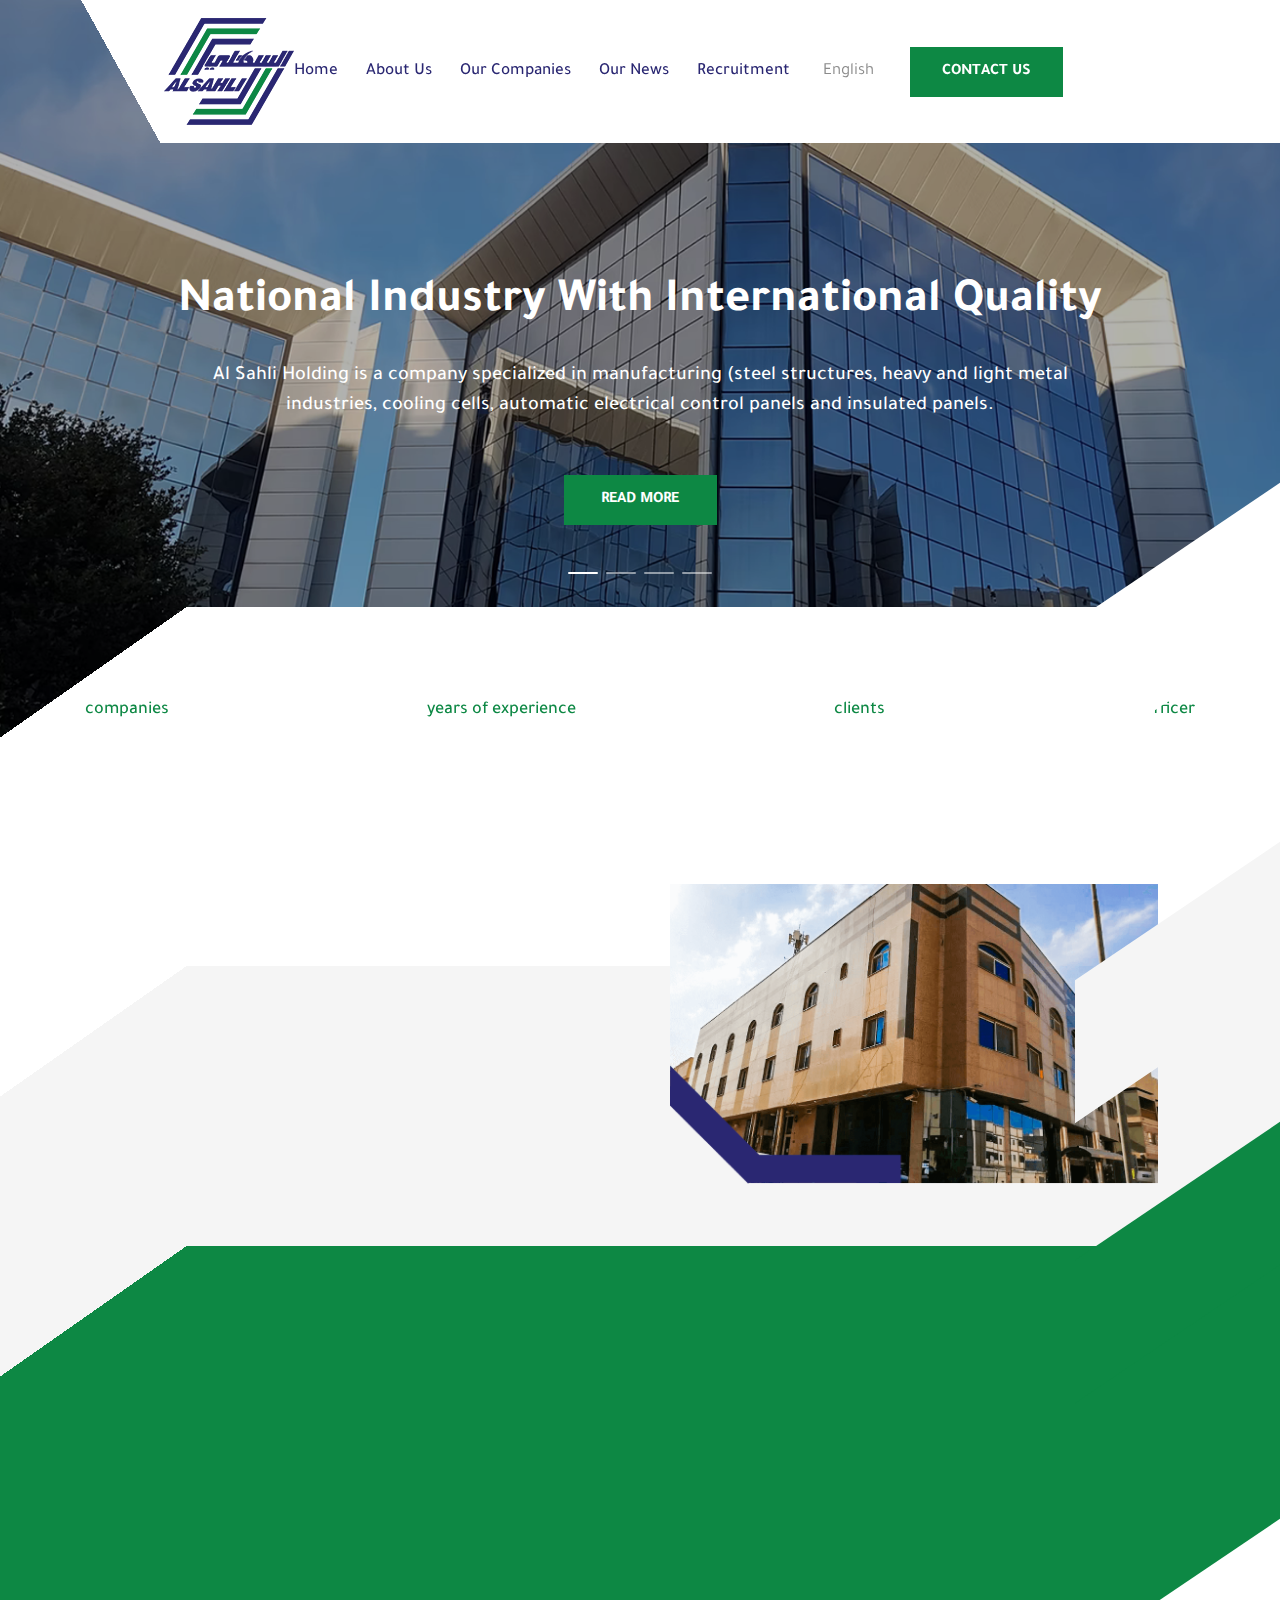
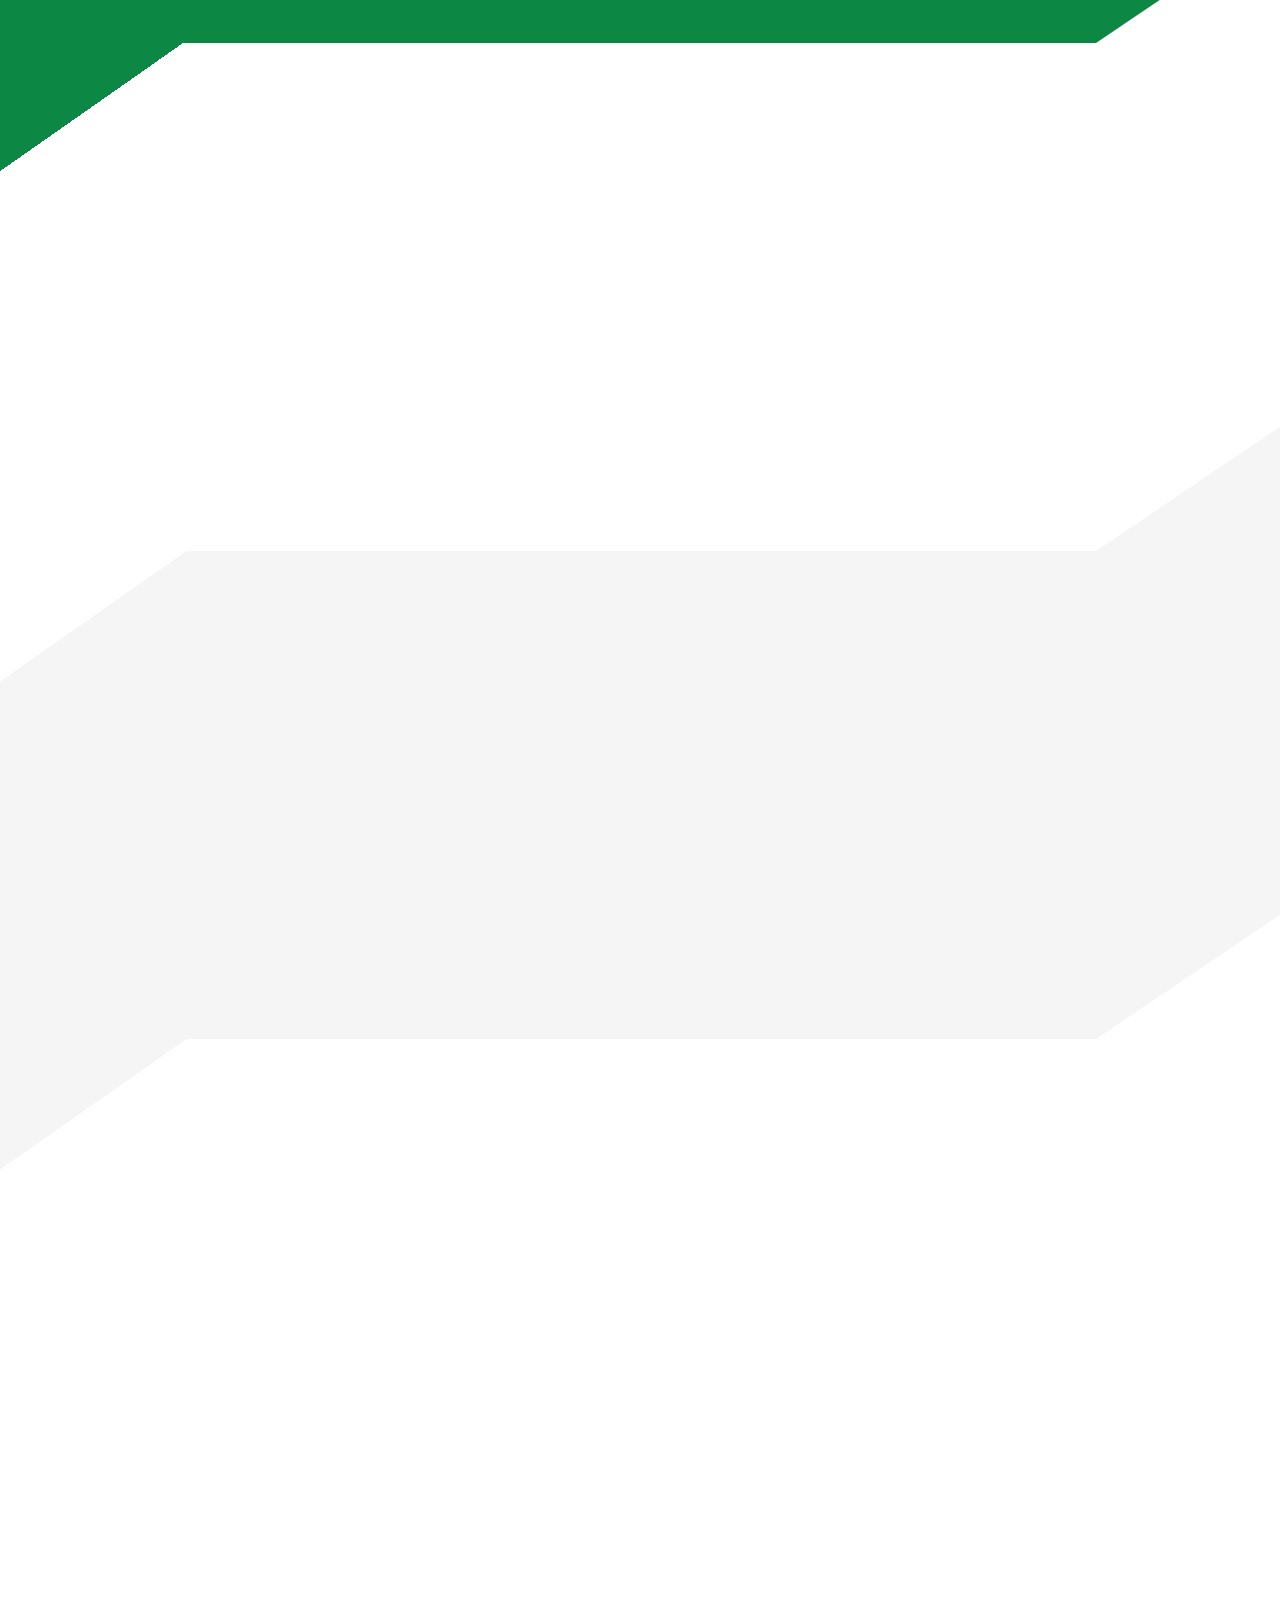
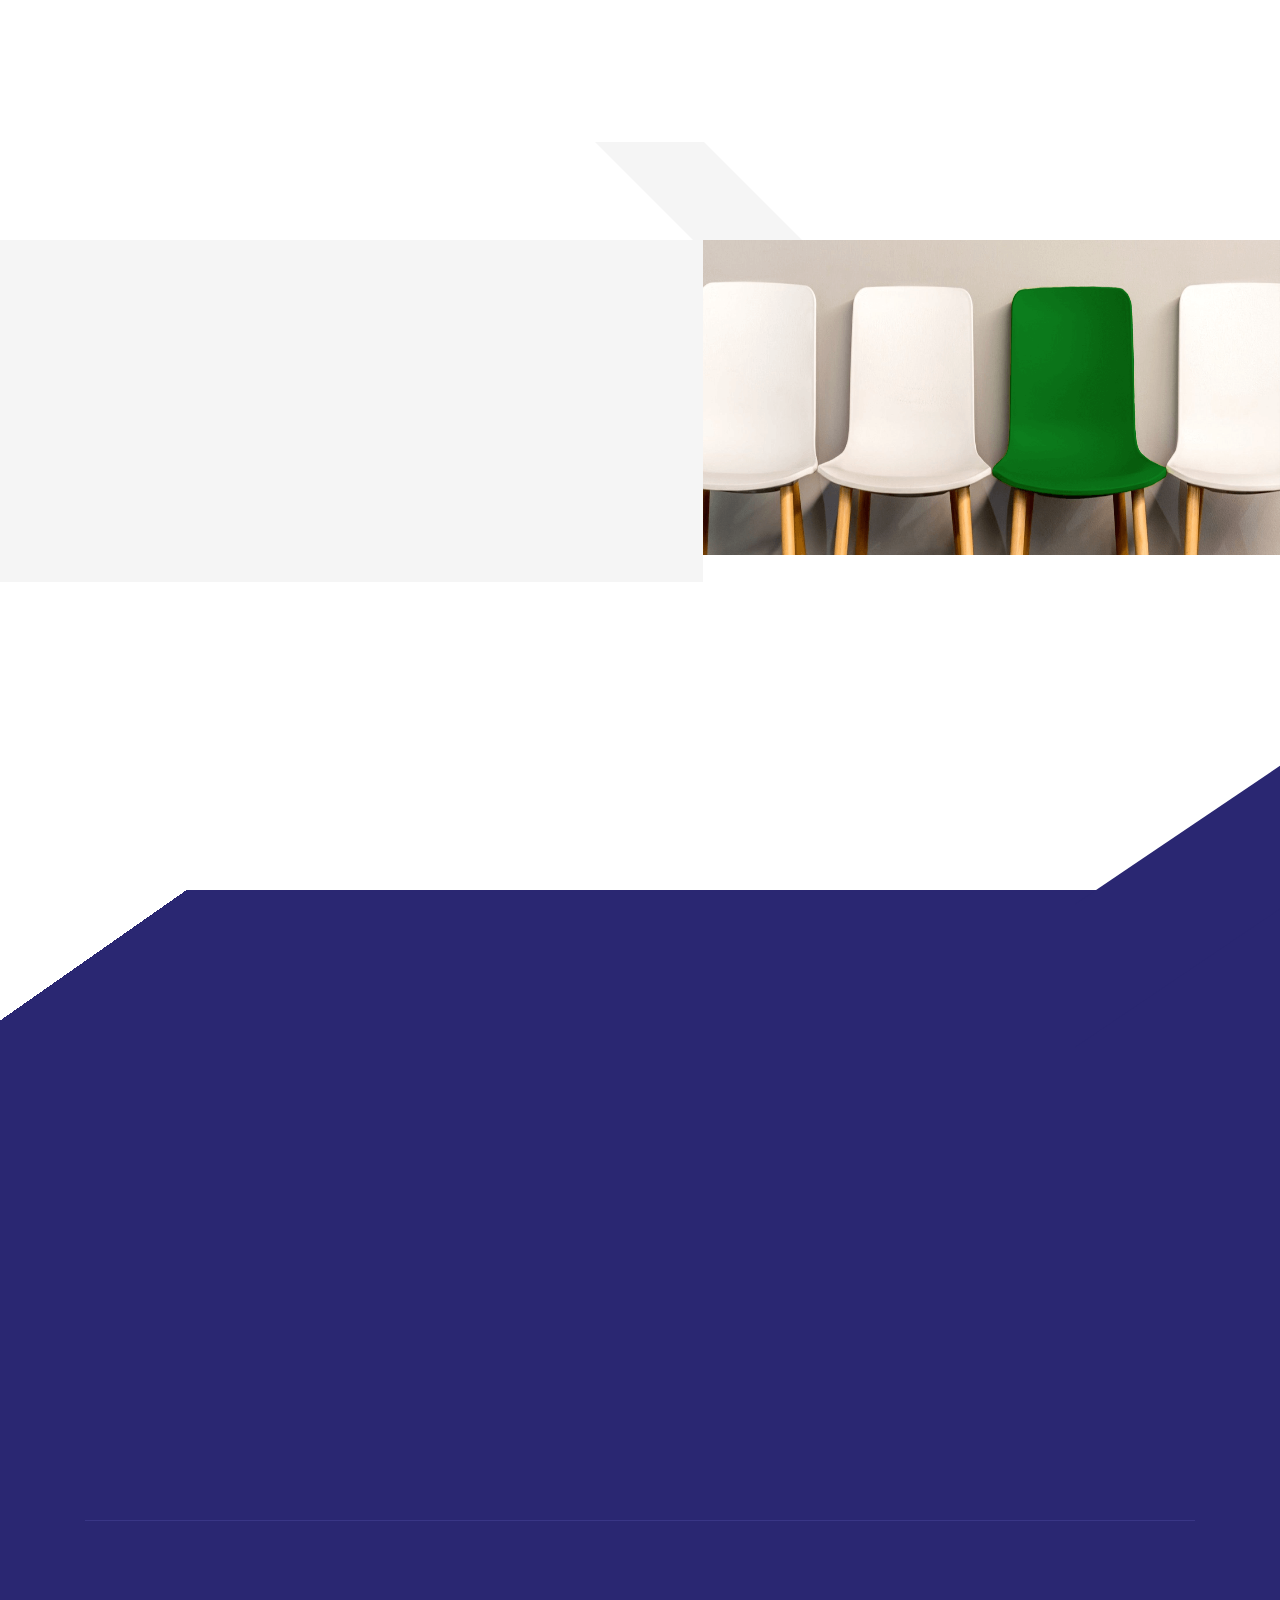
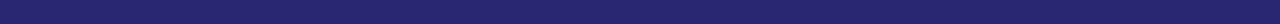
==== commit 165ca7fa: "edit" ====
--- a/index-eng.html
+++ b/index-eng.html
@@ -198,9 +198,7 @@
   </div>
   <div class="about-us-img wow bounceInLeft">
     <img src="images/about-us.png" alt="about us">
-    <div class="img-border">
-      <img src="images/border.png" alt="border">
-    </div>
+    
   </div>
  </div>
 </div>
@@ -264,14 +262,14 @@
   <div class="item wow bounceInRight">
     <div class="team-block">
       <div class="team-img">
-        <a href="#"><img src="images/team/team-1.png" alt="team member"></a>
-        <a href="#">
+       <img src="images/team/team-1.png" alt="team member">
+       
           <div class="member-name">
           <span>general manager </span>
-          <a href="#">mohammad abdul-rahman </a>
+          <h3>mohammad abdul-rahman </h3>
           <p>There is a long-established fact that the readable content of a page</p>
         </div>
-      </a>
+     
       </div>
     </div>
   </div>
@@ -279,29 +277,29 @@
   <div class="item wow bounceInDown">
     <div class="team-block">
       <div class="team-img">
-        <a href="#"><img src="images/team/team-2.png" alt="team member"></a>
-        <a href="#">
+       <img src="images/team/team-2.png" alt="team member">
+       
           <div class="member-name">
           <span>general manager </span>
-          <a href="#">mohammad abdul-rahman </a>
+          <h3>mohammad abdul-rahman </h3>
           <p>There is a long-established fact that the readable content of a page</p>
         </div>
-      </a>
+     
       </div>
     </div>
   </div>        
   
   <div class="item wow bounceInDown">
-   <div class="team-block">
+    <div class="team-block">
       <div class="team-img">
-        <a href="#"><img src="images/team/team-1.png" alt="team member"></a>
-        <a href="#">
+       <img src="images/team/team-1.png" alt="team member">
+       
           <div class="member-name">
           <span>general manager </span>
-          <a href="#">mohammad abdul-rahman </a>
+          <h3>mohammad abdul-rahman </h3>
           <p>There is a long-established fact that the readable content of a page</p>
         </div>
-      </a>
+     
       </div>
     </div>
   </div>
@@ -309,14 +307,29 @@
   <div class="item wow bounceInLeft">
   <div class="team-block">
       <div class="team-img">
-        <a href="#"><img src="images/team/team-1.png" alt="team member"></a>
-        <a href="#">
-           <div class="member-name">
+       <img src="images/team/team-1.png" alt="team member">
+       
+          <div class="member-name">
           <span>general manager </span>
-          <a href="#">mohammad abdul-rahman </a>
+          <h3>mohammad abdul-rahman </h3>
           <p>There is a long-established fact that the readable content of a page</p>
         </div>
-      </a>
+     
+      </div>
+    </div>
+  </div>
+
+   <div class="item wow bounceInLeft">
+  <div class="team-block">
+      <div class="team-img">
+       <img src="images/team/team-1.png" alt="team member">
+       
+          <div class="member-name">
+          <span>general manager </span>
+          <h3>mohammad abdul-rahman </h3>
+          <p>There is a long-established fact that the readable content of a page</p>
+        </div>
+     
       </div>
     </div>
   </div>
@@ -365,6 +378,21 @@
   </div>        
   
   <div class="item wow bounceInLeft">
+   <div class="news-block">
+      <div class="news-img">
+        <a href="#"><img src="images/news/news-3.png" alt="news"></a>
+        <a href="#">
+          <div class="news-bg">
+         
+          <a href="#" class="news-title">A sudden drop in the prices of cooling panels</a>
+          <a href="#" class="read-more">read more</a>
+        </div>
+      </a>
+      </div>
+    </div>
+  </div>
+
+   <div class="item wow bounceInLeft">
    <div class="news-block">
       <div class="news-img">
         <a href="#"><img src="images/news/news-3.png" alt="news"></a>
@@ -415,10 +443,8 @@
 
 <!-- start footer -->
  <footer class="footer-section ">
-  <div class="skew-bg-3">
-  </div>
-  <div class="skew-bg-4">
-  </div>
+
+ 
 
 <div class="container">
 
--- a/css/style.css
+++ b/css/style.css
@@ -14,7 +14,7 @@
 html[dir="rtl"] .navigation{
   right: 38px;
   left: 0;
-  background: linear-gradient(-57deg, transparent 107px, #fff 20px);
+  background: linear-gradient(-61deg, transparent 107px, #fff 20px);
 }
 html[dir="rtl"] .navigation:before{
   right: -42px;
@@ -24,6 +24,7 @@
 }
 html[dir="rtl"] .nav-nav{
   
+margin-right: 247px;
 }
 html[dir="rtl"] .language{
  margin-left: 28px;
@@ -42,6 +43,7 @@
 }
 html[dir="rtl"] .language-contact{
   margin-left: 163px;
+  margin-right: 100px;
 }
 
 
@@ -49,6 +51,9 @@
 html[dir="rtl"] .nav-nav ul li a:visited{
   padding: 0 0 0 28px;
 }
+html[dir="rtl"] .last-li{
+  padding-left: 0 !important;
+}
 
 @media only screen and (max-width: 798px) {
  html[dir="rtl"] .nav-nav{
@@ -119,20 +124,20 @@
  transform: skewY(34deg);
 }
 html[dir="rtl"] .counter{
-  background: linear-gradient(-145deg, transparent 107px, #fff 20px);
+  background: linear-gradient(-147deg, transparent 107px, #fff 20px);
   }
 html[dir="rtl"] .vesion:after{
  left: 0;
  transform: skewY(34deg);
 }
 html[dir="rtl"] .vesion{
-  background: linear-gradient(-145deg, #f5f5f5 107px, #0d8844 20px);
+  background: linear-gradient(-147deg, #f5f5f5 107px, #0d8844 20px);
   }
 html[dir="rtl"] .about-us{
-  background: linear-gradient(-145deg, transparent 107px, #f5f5f5 20px);
+  background: linear-gradient(-147deg, transparent 107px, #f5f5f5 20px);
 }
 html[dir="rtl"] .about-us-text span{
-  margin-top: -96px;
+  margin-top: -65px;
 }
 html[dir="rtl"] .about-us:after{
  left: 0;
@@ -149,17 +154,17 @@
  transform: skewY(34deg);
 }
 html[dir="rtl"] .company{
-  background: linear-gradient(-145deg, #0d8844 107px, #fff 20px);
+  background: linear-gradient(-147deg, #0d8844 105px, #fff 20px);
   }
 html[dir="rtl"] .team:after{
  left: 0;
  transform: skewY(34deg);
 }
 html[dir="rtl"] .team{
-  background: linear-gradient(-145deg, transparent 107px, #f5f5f5 20px);
+  background: linear-gradient(-147deg, transparent 107px, #f5f5f5 20px);
   }
   html[dir="rtl"] .news{
-  background: linear-gradient(-145deg, #f5f5f5 107px, #fff 20px);
+  background: linear-gradient(-147deg, #f5f5f5 107px, #fff 20px);
   }
 html[dir="rtl"] .news:after{
  left: 0;
@@ -167,15 +172,17 @@
 }
 html[dir="rtl"] .work-text{
   margin-right: 204px;
-   padding-right: 30px;
+  padding-right: 30px;
   padding-left: 42px;
 }
 html[dir="rtl"] .work-columns:after{
  transform: skewY(45deg);
  /* left: 0; */
 }
-html[dir="rtl"] .banner:after{
- left: -198px;
+html[dir="rtl"] .banner:before{
+ left: 0;
+ content: url(../images/border.png);
+ left: 25px;
 }
 html[dir="rtl"] .footer-section:after{
  left:0;
@@ -203,40 +210,20 @@
   transform: skewX(58deg);
 }
 html[dir="rtl"] .footer-section{
-  background: linear-gradient(-145deg, transparent 107px, #2a2772 20px);
-  }
-html[dir="rtl"] .skew-bg-4{
-   background: transparent;
- position: relative;
- right: 92.9%;
- width: 0;
- top: -237px;
- z-index: 9999999;
- height: 0;
- border-style: solid;
- border-width: 165px 0 0 137px;
- border-color: transparent transparent transparent #2a2772;
-}
-
-html[dir="rtl"] .skew-bg-3{
- background: transparent;
-    position: absolute;
-    bottom: 0;
-    left: 0;
-    width: 0;
-    height: 0;
-    border-style: solid;
-    border-width: 165px 0 0 139px;
-    border-color: transparent transparent transparent #fff;
-
-}
+  background: linear-gradient(-147deg, transparent 107px, #2a2772 20px);
+  }
+
+
+
 html[dir="rtl"] .slider-text a{
   left: 50%;
 }
 html[dir="rtl"] .banner img{
   left: 0;
 }
-
+html[dir="rtl"] .about-us-text{
+  margin-left: 55px;
+}
 
 
 
@@ -278,10 +265,11 @@
 }
 html[dir="rtl"] .work-text{
   margin-right: 0;
-  padding-right: 15px;
-  padding-left: 15px;
-}
-html[dir="rtl"] .work-columns:after{
+  padding-right: 0;
+  padding-left: 0;
+  width: 100%;
+}
+html[dir="rtl"] .banner:after{
   right: 0;
 
 }
@@ -329,7 +317,7 @@
 }
 html[dir="ltr"] .navigation{
   left: 38px;
-   background: linear-gradient(57deg, transparent 107px, #fff 20px);
+   background: linear-gradient(61deg, transparent 107px, #fff 20px);
    right: 0;
 }
 html[dir="ltr"] .navigation:before{
@@ -494,7 +482,7 @@
  transform: skewY(-34deg);
 }
 html[dir="ltr"] .company{
-  background: linear-gradient(145deg, #0d8844 107px, #fff 20px);
+  background: linear-gradient(145deg, #0d8844 105px, #fff 20px);
   }
 html[dir="ltr"] .team:after{
  right: 0;
@@ -514,18 +502,18 @@
  margin-left: 204px;
   padding-right: 42px;
   padding-left: 30px;
+
 }
 html[dir="ltr"] .work-columns:after{
  left:195%;
  transform: skewY(-45deg);
  height: 155px;
 }
-html[dir="ltr"] .banner:after{
-    right: 35px;
+/*html[dir="ltr"] .banner:after{
+    right: -198px;
     transform: scaleX(-1);
-    top: 70.6%;
-    position: absolute;
-}
+    content: url(../images/border-2.png);
+}*/
 html[dir="ltr"] .footer-section:after{
 right: 0;
 transform: skewY(-34deg);
@@ -558,35 +546,15 @@
 html[dir="ltr"] .footer-section{
   background: linear-gradient(145deg, transparent 107px, #2a2772 20px);
   }
-html[dir="ltr"] .skew-bg-4{
-   background: transparent;
-   position: relative;
-   left: 92.85%;
-   width: 0;
-   top: -237px;
-   z-index: 9999999;
-   height: 0;
-   border-style: solid;
-   border-width: 0 0 165px 137px;
-   border-color: transparent transparent #2a2772 transparent;
-}
-html[dir="ltr"] .skew-bg-3{
- background: transparent;
-    position: absolute;
-    bottom: 0;
-    right: 0;
-    width: 0;
-    height: 0;
-    border-style: solid;
-    border-width: 0 0 165px 139px;
-    border-color: transparent transparent #fff transparent ;
-
-}
+
+
  html[dir="ltr"] .slider-text{
   width: 934px;
 
 }
-
+html[dir="ltr"] .about-us-text{
+  margin-right: 55px;
+}
 
 
 
@@ -652,8 +620,9 @@
 }
 html[dir="ltr"] .work-text{
   margin-left: 0;
-  padding-right: 15px;
-  padding-left: 15px;
+  padding-right: 0;
+  padding-left: 0;
+  width: 100%;
 }
 html[dir="ltr"] .work-columns:after{
   left: 0;
@@ -726,7 +695,7 @@
   position: absolute;
   left: 50%;
   transform: translateX(-50%);
-  top: 45%;
+  top: 36%;
   display: flex;
   flex-wrap: wrap;
  
@@ -776,7 +745,7 @@
   height: 2px;
   background-color: #fff;
   opacity: 0.51;
-  margin: 7px;
+  margin: 4px;
 }
 .slider .owl-dots .owl-dot.active span, .slider .owl-dots .owl-dot:hover span{
   background: #fff;
@@ -797,10 +766,8 @@
      position: absolute;
      top: 0;
      z-index: 9;
-    
-     justify-content: space-between;
+     justify-content: flex-start;
      padding: 18px 0;
-    
 }
 .navigation:before{
     /* content: ""; */
@@ -991,12 +958,12 @@
  text-transform: capitalize;
  text-decoration: none;
  display: block;
- font-size: 16px;
+ font-size: 14px;
  font-weight: 500;
  text-align: center;
-padding: 10px 0;
-    border-bottom: 1px solid;
-    border-color: rgb(242, 242, 242);
+ padding: 5px 0;
+ border-bottom: 1px solid;
+ border-color: rgb(242, 242, 242);
  transition: 0.5s;
 }
 .dropdown-content a:last-child{
@@ -1059,21 +1026,19 @@
 
 .counter:after{
       content: "";
-    background: #fff;
-    position: absolute;
-    transform: skewX(30deg);
-    
-    width: 162PX;
-    top: -55px;
-    
-    height: 143px;
-    border: 1px solid transparent;
+      background: #fff;
+      position: absolute;
+      transform: skewX(30deg);
+      width: 205px;
+      top: -55px;
+      height: 143px;
+      border: 1px solid transparent;
 }
 .counter-columns{
   display: flex;
     justify-content: space-between;
 }
-.counter-block span{
+.counter-block .counter-value{
   font-weight: bold;
   font-size: 72px;
   color: #2a2772;
@@ -1098,21 +1063,18 @@
 
 .about-us:after{
       content: "";
-    background: #f5f5f5;
-    position: absolute;
-    transform: skewX(30deg);
-    
-    width: 162PX;
-    top: -55px;
-    
-    height: 143px;
-    border: 1px solid transparent;
+      background: #f5f5f5;
+      position: absolute;
+      transform: skewX(30deg);
+      width: 205px;
+      top: -55px;
+      height: 143px;
+      border: 1px solid transparent;
 }
 .about-us-columns{
   display: flex;
-  justify-content: space-between;
+  justify-content: flex-start;
   align-items: center;
-
 }
 .about-us-text span{
   font-size: 16px;
@@ -1156,13 +1118,9 @@
   position: relative;
 }
 .about-us-img img{
-  width: 100%;
-}
-.img-border{
-  position: absolute;
-  bottom: -18px;
-  left: 0;
-}
+  width: 93%;
+}
+
 
 /*////////////////////////////////////////////////////////////////////////////////////////////////////////////////////////////////*/
 .vesion{
@@ -1176,15 +1134,13 @@
 
 .vesion:after{
       content: "";
-    background: #0d8844;
-    position: absolute;
-    transform: skewX(30deg);
-    
-    width: 162PX;
-    top: -55px;
-    
-    height: 143px;
-    border: 1px solid transparent;
+      background: #0d8844;
+      position: absolute;
+      transform: skewX(30deg);
+      width: 205px;
+      top: -55px;
+      height: 143px;
+      border: 1px solid transparent;
 }
 .vesion-columns{
   display: grid;
@@ -1220,15 +1176,13 @@
 
 .company:after{
       content: "";
-    background: #fff;
-    position: absolute;
-    transform: skewX(30deg);
-    
-    width: 162PX;
-    top: -55px;
-    
-    height: 143px;
-    border: 1px solid transparent;
+      background: #fff;
+      position: absolute;
+      transform: skewX(30deg);
+      width: 205px;
+      top: -55px;
+      height: 143px;
+      border: 1px solid transparent;
 }
 .company h2{
   font-size: 28px;
@@ -1265,15 +1219,14 @@
 
 .team:after{
       content: "";
-    background: #f5f5f5;
-    position: absolute;
-    transform: skewX(30deg);
-    
-    width: 162PX;
-    top: -55px;
-    z-index: 9;
-    height: 143px;
-    border: 1px solid transparent;
+      background: #f5f5f5;
+      position: absolute;
+      transform: skewX(30deg);
+      width: 205px;
+      top: -55px;
+      z-index: 9;
+      height: 143px;
+      border: 1px solid transparent;
 }
 .team h2{
   font-size: 28px;
@@ -1322,14 +1275,15 @@
   color: #fff;
   opacity: 0.502;
 }
-.member-name a{
+.member-name h3{
   font-size: 16px;
   font-weight: bold;
   color: #fff;
+  margin: 0;
   display: block;
   text-transform: capitalize;
 }
-.member-name a:hover{
+.member-name h3:hover{
   text-decoration: none;
   color: #fff;
 }
@@ -1352,8 +1306,65 @@
 .team-block:hover .member-name p{
   display: block;
 }
-
-
+.our-team .owl-nav button.owl-prev, .our-team .owl-nav button.owl-next{
+    margin: 0;
+    display: flex;
+    align-items: center;
+    justify-content: center;
+    transition: 0.5s;
+    
+  
+}
+.our-team .owl-nav button.owl-prev i, .our-team .owl-nav button.owl-next i{
+  font-size: 20px;
+  color: #2a2772;
+}
+.our-team .owl-nav button.owl-prev:hover, .our-team .owl-nav button.owl-next:hover{
+  color: #0d8844;
+  background: transparent;
+}
+.our-team .owl-nav{
+    
+    width: 0;
+    height: 0;
+    
+}
+.our-team .owl-prev{
+
+right: -30px;
+    position: absolute;
+    top: 50%;
+    transform: translateY(-50%);
+}
+.our-team .owl-next{
+ 
+left: -30px;
+    position: absolute;
+    top: 50%;
+    transform: translateY(-50%);
+}
+.our-team .owl-dots{
+  bottom: -47px;
+}
+.our-team .owl-dots .owl-dot span{
+  width: 30px;
+  height: 2px;
+  background-color: #2a2772;
+ 
+  margin: 7px;
+}
+.our-team .owl-dots .owl-dot.active span, .our-team .owl-dots .owl-dot:hover span{
+  background: #0d8844;
+ 
+}
+.our-team .owl-dots{
+  position: absolute;
+  
+  display: flex;
+  justify-content: center;
+  left: 50%;
+  transform: translateX(-50%);
+}
 /*////////////////////////////////////////////////////////////////////////////////////////////////////////////////////////////////////////*/
 .news{
       background: #fff;
@@ -1367,15 +1378,13 @@
 
 .news:after{
       content: "";
-    background: #fff;
-    position: absolute;
-    transform: skewX(30deg);
-   
-    width: 162PX;
-    top: -55px;
-    
-    height: 143px;
-    border: 1px solid transparent;
+      background: #fff;
+      position: absolute;
+      transform: skewX(30deg);
+      width: 205px;
+      top: -55px;
+      height: 143px;
+      border: 1px solid transparent;
 }
 .news h2{
   font-size: 28px;
@@ -1460,7 +1469,65 @@
   text-decoration: none;
   color: #fff;
 }
-
+.our-news .owl-nav button.owl-prev, .our-news .owl-nav button.owl-next{
+    margin: 0;
+    display: flex;
+    align-items: center;
+    justify-content: center;
+    transition: 0.5s;
+    
+  
+}
+.our-news .owl-nav button.owl-prev i, .our-news .owl-nav button.owl-next i{
+  font-size: 20px;
+  color: #2a2772;
+}
+.our-news .owl-nav button.owl-prev:hover, .our-news .owl-nav button.owl-next:hover{
+  color: #0d8844;
+  background: transparent;
+}
+.our-news .owl-nav{
+    
+    width: 0;
+    height: 0;
+    
+}
+.our-news .owl-prev{
+
+right: -30px;
+    position: absolute;
+    top: 50%;
+    transform: translateY(-50%);
+}
+.our-news .owl-next{
+ 
+left: -30px;
+    position: absolute;
+    top: 50%;
+    transform: translateY(-50%);
+}
+.our-news .owl-dots{
+  bottom: -47px;
+}
+.our-news .owl-dots .owl-dot span{
+  width: 30px;
+  height: 2px;
+  background-color: #2a2772;
+ 
+  margin: 7px;
+}
+.our-news .owl-dots .owl-dot.active span, .our-news .owl-dots .owl-dot:hover span{
+  background: #0d8844;
+ 
+}
+.our-news .owl-dots{
+  position: absolute;
+  
+  display: flex;
+  justify-content: center;
+  left: 50%;
+  transform: translateX(-50%);
+}
 
 /*//////////////////////////////////////////////////////////////////////////////////////////////////////////////////////////////////*/
 .work-columns{
@@ -1470,14 +1537,15 @@
 
 .gray-bg{
   background: #f5f5f5;
-  width: 100%;
+  /* width: 100%; */
 }
 .work-text{
   background: #fff;
   padding-top: 45px;
-  padding-bottom: 32px;
+  padding-bottom: 33px;
   position: relative;
   z-index: 99;
+  width: 499px;
 }
 .skew-bg-2{
 
@@ -1491,7 +1559,7 @@
 
 top: 0;
 
-height: 300px;
+height: 315px;
 
 border: 1px solid transparent;
 }
@@ -1503,11 +1571,12 @@
   text-transform: capitalize;
 }
 .work-text p{
-  font-size: 15px;
+  font-size: 16px;
   color: #2a2772;
   margin-top: 36px;
   position: relative;
-  width: 415px;
+  line-height: 1.7;
+  width: 436px;
 }
 .work-text a{
   font-size: 16px;
@@ -1530,27 +1599,34 @@
   background: #2a2772;
 }
 .banner{
-  
+  background: linear-gradient(-135deg, transparent 20px, transparent 20px);
   z-index: 999;
+  height: 315px;
+  position: relative;
 }
 .banner img{
-  position: absolute;
-}
-.work-columns:after{
+  width: 100%;
+  height: 315px;
+}
+.banner:after{
    content: "";
    background: #f5f5f5;
-   transform: skewX(30deg);
-   width: 386PX;
-   top: -352px;
+   transform: skewX(45deg);
+   width: 109px;
+   top: -98px;
+   left: -59px;
+   position: absolute;
    z-index: 99;
-   height: 132px;
+   height: 98px;
    border: 1px solid transparent;
 }
-.banner:after{
-          content: url(../images/border.png);
-    position: relative;
-    top: -115px;
-    z-index: 999;
+.banner:before{
+         
+position: absolute;
+         
+top: -117px;
+         
+z-index: 999;
 }
 
 
@@ -1559,7 +1635,7 @@
 .footer-section{
   background: #2a2772;
   padding-top: 73px;
-  
+  position: relative;
   margin-top: 178px;
 }
 .footer-section:after{
@@ -1567,17 +1643,15 @@
     background: #2a2772;
     position: absolute;
     transform: skewX(30deg);
-    
-    width: 162PX;
+    width: 205PX;
     top: -55px;
-    
     height: 143px;
     border: 1px solid transparent;
 }
 
 
 .map{
-      margin-top: -455px;
+      margin-top: -289px;
     width: 100%;
     height: 434px;
 
@@ -1743,7 +1817,7 @@
   justify-content: flex-start;
 }
 .work{
-  padding-bottom: 89px;
+  padding-bottom: 130px;
 }
 /*//////////////////////////////////////////////////////////////////////////////////////////////////////////////////////////////////////////*/
 
@@ -1944,9 +2018,7 @@
   padding: 0 15px;
   padding-bottom: 10px;
 }
-.img-border{
-  display: none;
-}
+
 .about-us{
   padding-bottom: 40px;
   z-index: 1;
@@ -2041,7 +2113,7 @@
   padding: 0px 30px;
     height: 42px;
 }
-.member-name a{
+.member-name h3{
   font-size: 12px;
 }
 .member-name span{
@@ -2172,16 +2244,13 @@
 .hidden-lg{
   display: block;
 }
-.skew-bg-4{
-  display: none;
-}
-.skew-bg-3{
-  display: none;
-}
+
+
 .footer-section{
   padding-top: 30px;
   background: linear-gradient(0deg, #2a2772 107px, #2a2772 20px);
   margin-top: 0;
+  position: relative;
 }
 .footer-section:after{
   width: 0;
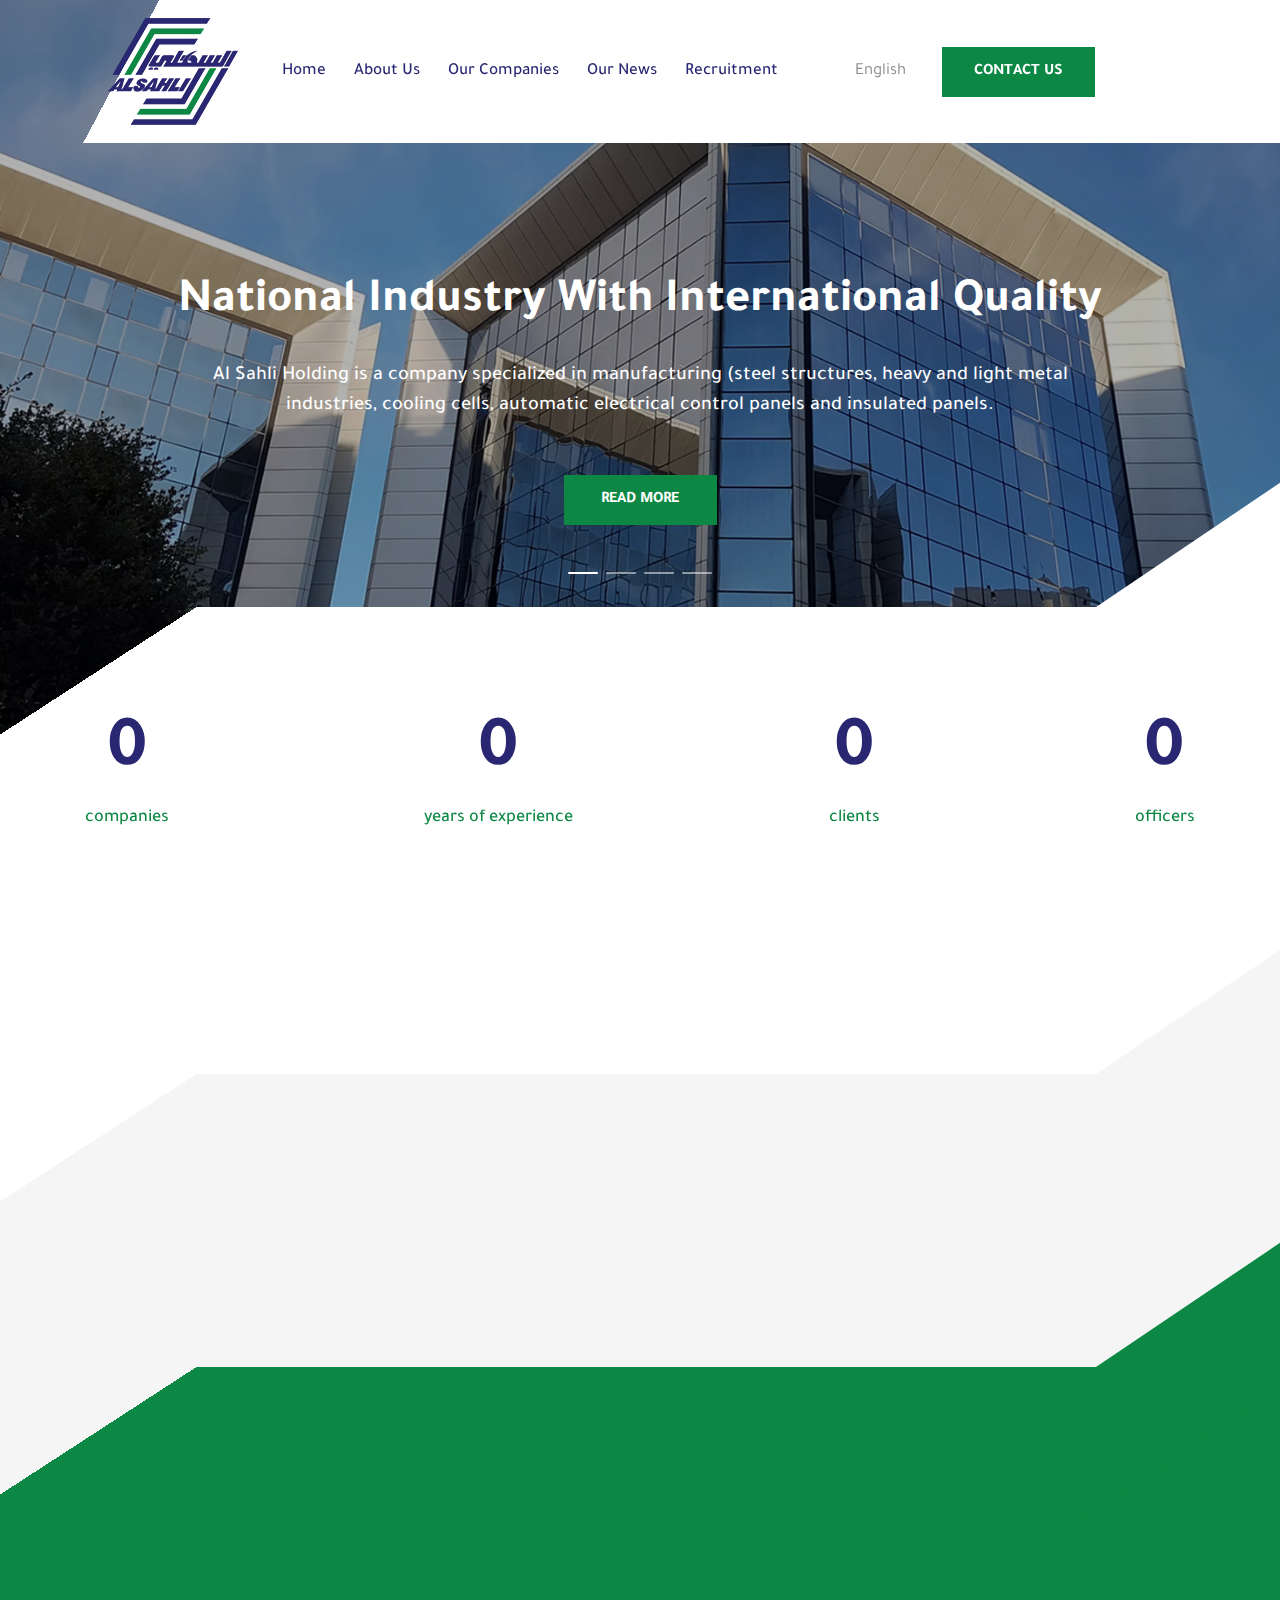
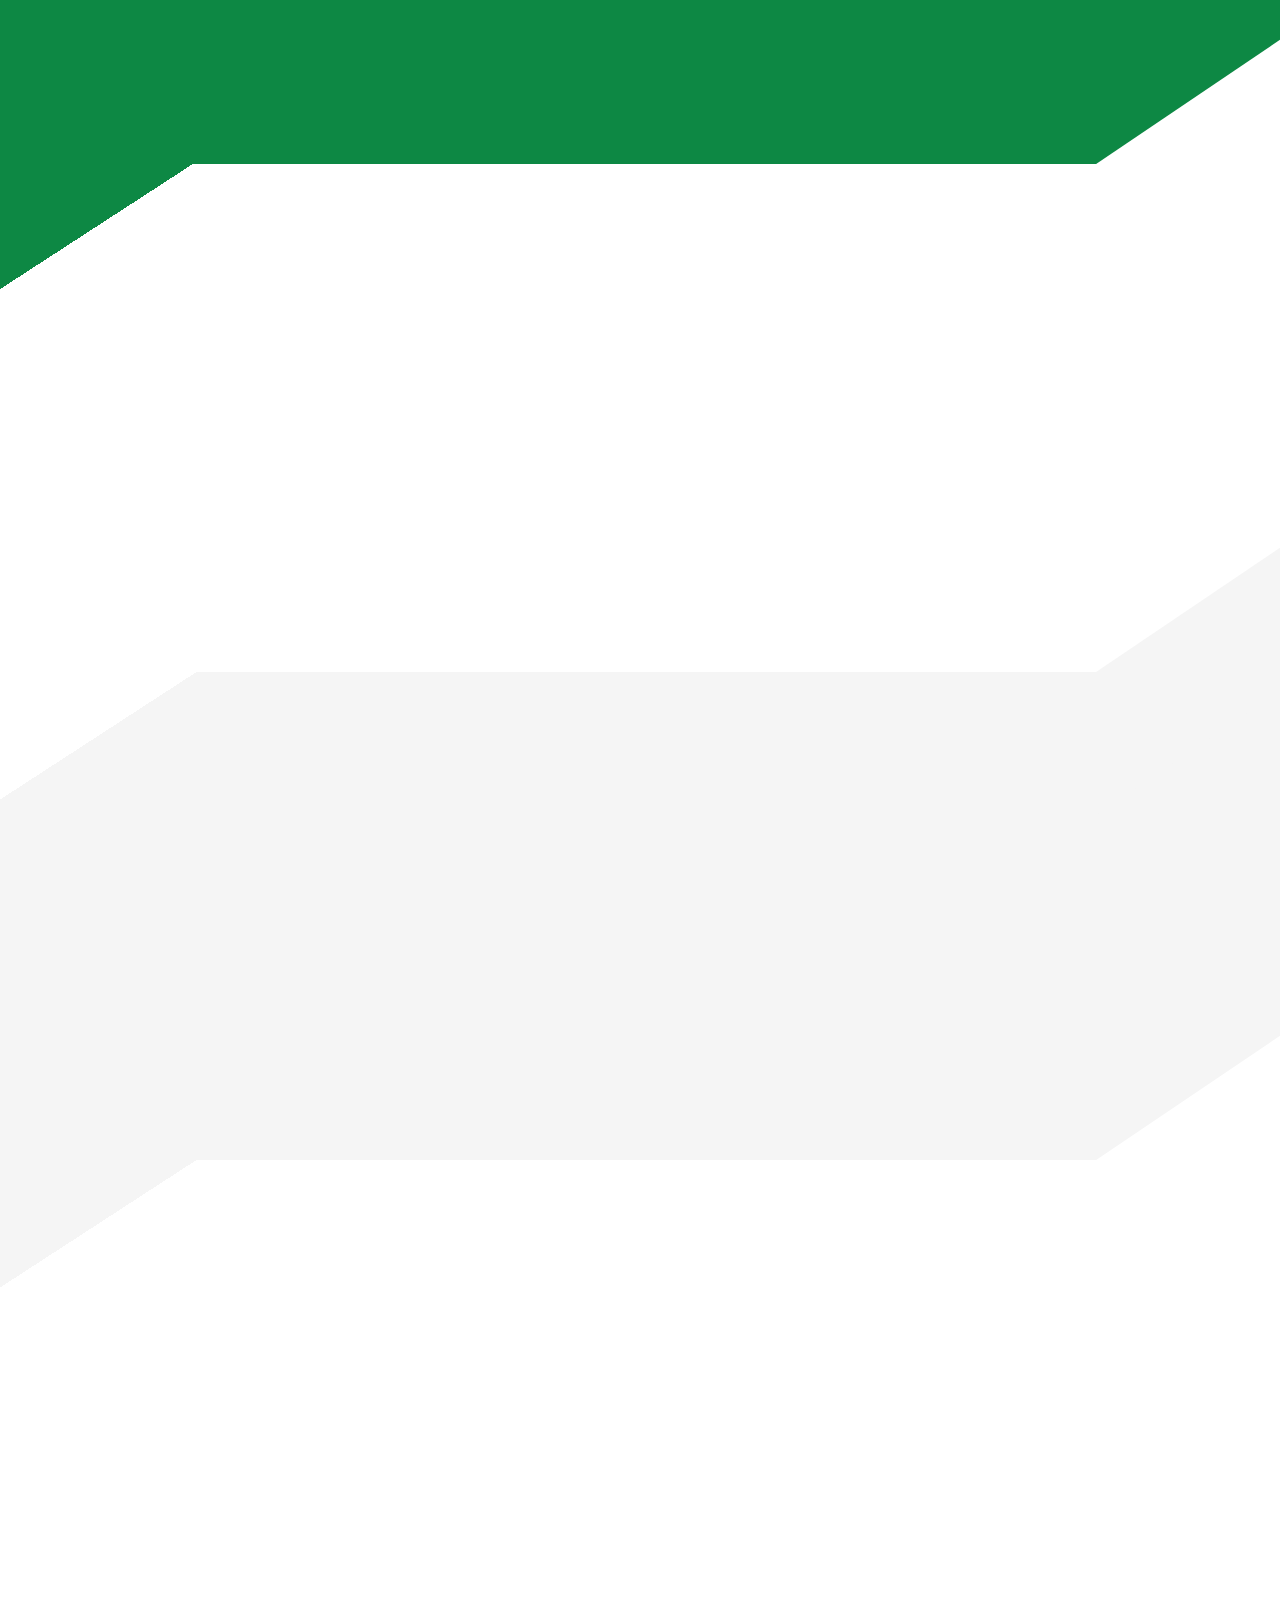
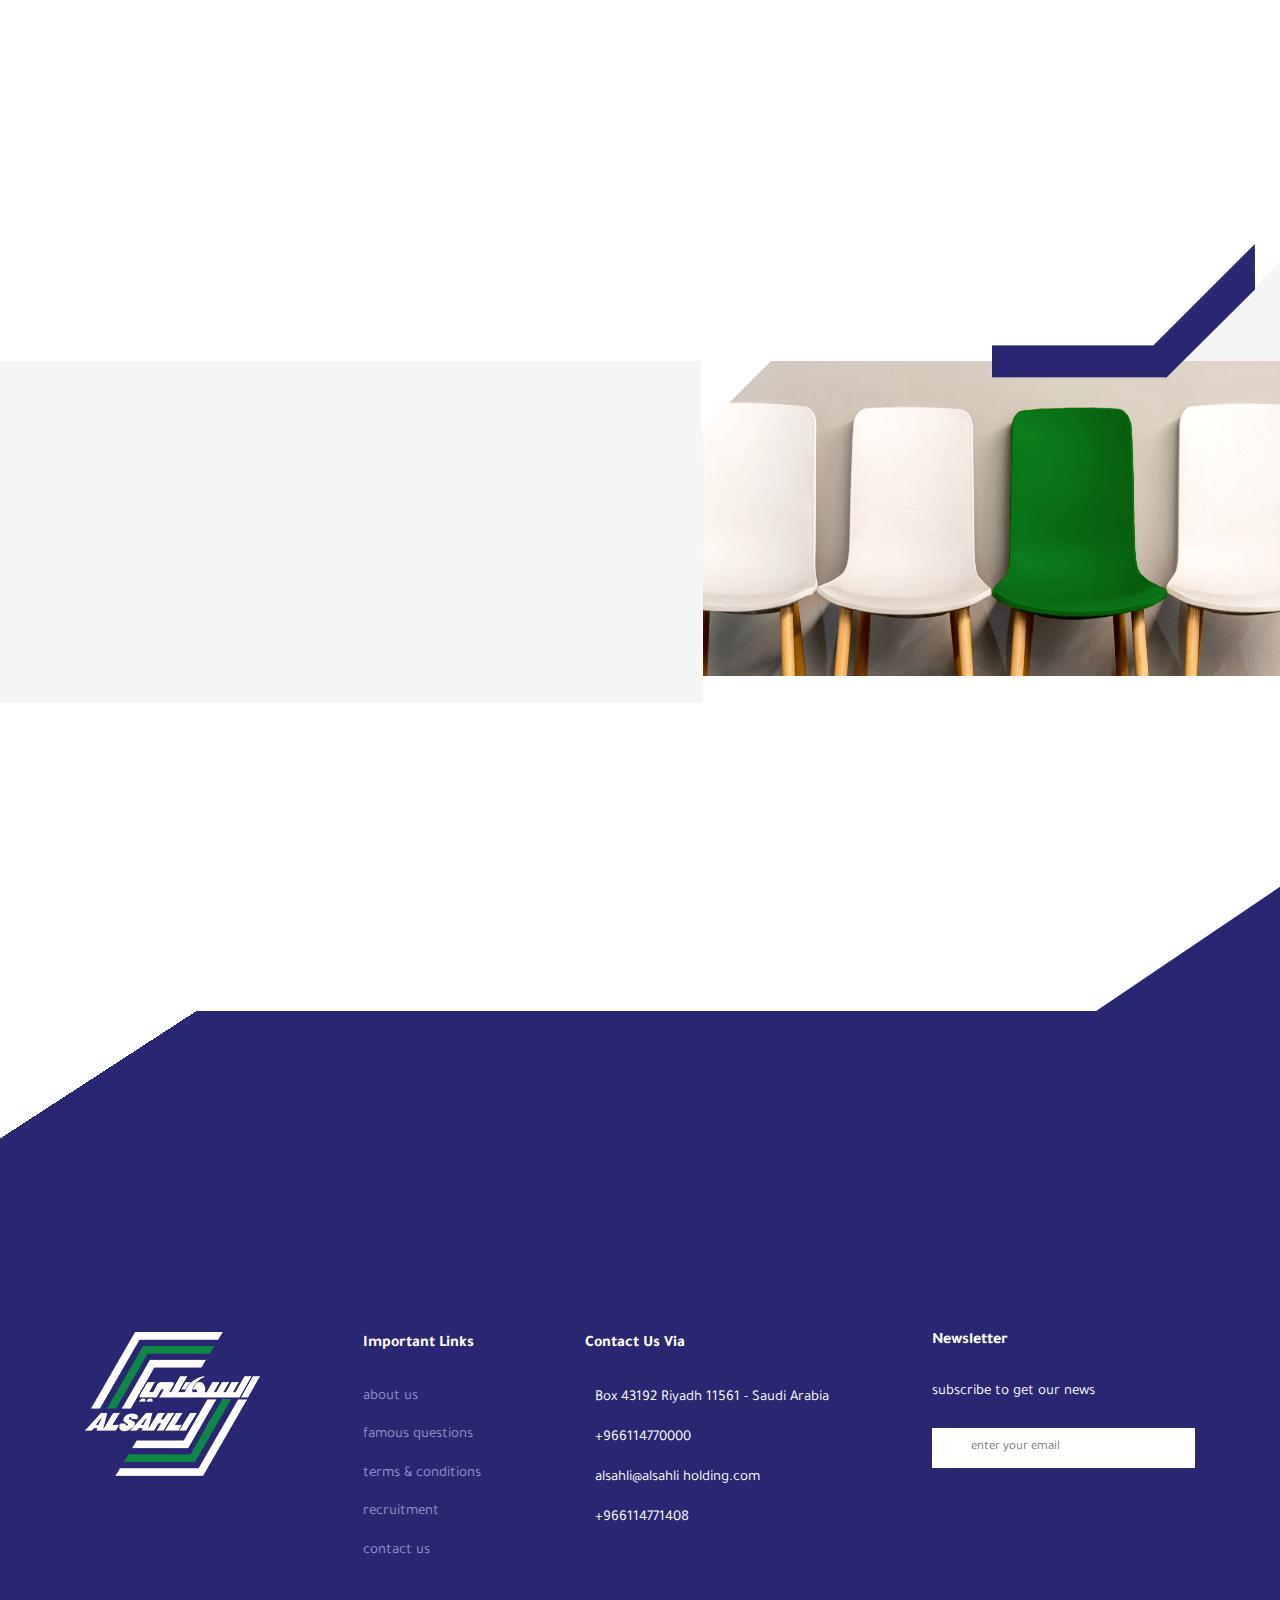
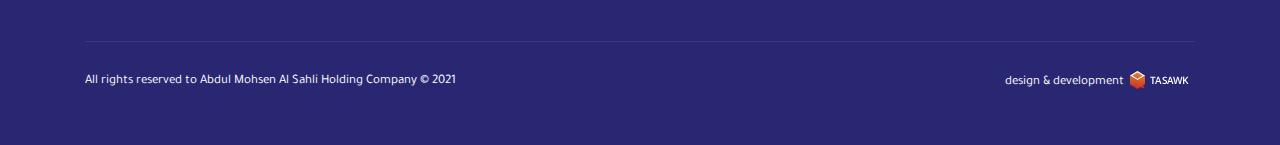
==== commit 9feb1b36: "edit" ====
--- a/index-eng.html
+++ b/index-eng.html
@@ -164,22 +164,24 @@
 <!-- start counter section -->
 <div class="counter ">
   <div class="container">
- <div class="counter-columns">
+  <div class="counter-columns">
       <div class="counter-block">
-        <span class="timer wow bounceInRight"></span>
+       <div class="counter-value wow fadeInLeft" data-count="8">0</div>
+    
         <h2>companies</h2>
       </div>
       <div class="counter-block">
-        <span class="timer-2 wow bounceInDown"></span>
+       <div class="counter-value wow fadeInDown" data-count="42">0</div>
+    
         <h2>years of experience </h2>
       </div>
         <div class="counter-block">
-        <span class="timer-3 wow bounceInDown"></span>
+       <div class="counter-value wow fadeInDown" data-count="1000">0</div>
         <h2>clients </h2>
       </div>
       <div class="counter-block">
-        <span class="timer-4 wow bounceInLeft"></span>
-        <h2>officer </h2>
+       <div class="counter-value wow fadeInRight" data-count="5000">0</div>
+        <h2>officers </h2>
       </div>
     </div>
   </div>
@@ -190,13 +192,13 @@
 <div class="about-us ">
   <div class="container">
  <div class="about-us-columns">
-  <div class="about-us-text wow bounceInRight">
+  <div class="about-us-text wow fadeInLeft">
     <span>about </span>
     <h2>Al Sahli Holding Company Group</h2>
     <p>Al-Sahli Holding is a company specialized in the field of manufacturing (steel structures, heavy and light metal industries, cooling cells, automatic electrical control panels and insulated panels) and it is the leading company in the implementation of projects</p>
     <a href="#">read more </a>
   </div>
-  <div class="about-us-img wow bounceInLeft">
+  <div class="about-us-img wow fadeInRight">
     <img src="images/about-us.png" alt="about us">
     
   </div>
@@ -210,11 +212,11 @@
  
   <div class="container">
 <div class="vesion-columns">
-  <div class="vesion-text wow bounceInRight">
+  <div class="vesion-text wow fadeInLeft">
     <h2><img src="images/eye.png" alt="eye">our vesion</h2>
     <p>There is a proven fact from a long time ago that the readable content of a page will distract the reader from focusing on the external form of the text or the form of paragraphs placed on the page he reads. Therefore, the Lorem Epsom method is used</p>
   </div>
-   <div class="vesion-text wow bounceInLeft">
+   <div class="vesion-text wow fadeInRight">
     <h2><img src="images/document.png" alt="document">our message </h2>
     <p>There is a proven fact from a long time ago that the readable content of a page will distract the reader from focusing on the external form of the text or the form of paragraphs placed on the page he reads. Therefore, the Lorem Epsom method is used</p>
   </div>
@@ -225,23 +227,23 @@
 
 <!-- start company section -->
 <div class="company ">
-<h2 class="wow bounceInDown">our companies </h2>
+<h2 class="wow fadeInDown">our companies </h2>
 <div class="container">
    <div class="owl-carousel companies  owl-theme wow fadeInDown">
 
-  <div class="item wow bounceInRight">
+  <div class="item wow fadeInLeft">
     <img  src="images/companies/comp-1.png" alt="company">
   </div>
    
-  <div class="item wow bounceInDown">
+  <div class="item wow fadeInDown">
     <img  src="images/companies/comp-2.png" alt="company">
   </div>        
   
-  <div class="item wow bounceInDown">
+  <div class="item wow fadeInDown">
  <img  src="images/companies/comp-3.png" alt="company">
   </div>
   
-  <div class="item wow bounceInLeft">
+  <div class="item wow fadeInRight">
  <img src="images/companies/comp-4.png" alt="company">
   </div>
 
@@ -255,11 +257,11 @@
 <!-- start team section -->
 <div class="team ">
  
-<h2 class="wow bounceInDown">our team </h2>
+<h2 class="wow fadeInDown">our team </h2>
 <div class="container above">
   <div class="owl-carousel our-team  owl-theme wow fadeInDown">
 
-  <div class="item wow bounceInRight">
+  <div class="item wow fadeInLeft">
     <div class="team-block">
       <div class="team-img">
        <img src="images/team/team-1.png" alt="team member">
@@ -274,7 +276,7 @@
     </div>
   </div>
    
-  <div class="item wow bounceInDown">
+  <div class="item wow fadeInDown">
     <div class="team-block">
       <div class="team-img">
        <img src="images/team/team-2.png" alt="team member">
@@ -289,7 +291,7 @@
     </div>
   </div>        
   
-  <div class="item wow bounceInDown">
+  <div class="item wow fadeInDown">
     <div class="team-block">
       <div class="team-img">
        <img src="images/team/team-1.png" alt="team member">
@@ -304,7 +306,7 @@
     </div>
   </div>
   
-  <div class="item wow bounceInLeft">
+  <div class="item wow fadeInRight">
   <div class="team-block">
       <div class="team-img">
        <img src="images/team/team-1.png" alt="team member">
@@ -319,7 +321,7 @@
     </div>
   </div>
 
-   <div class="item wow bounceInLeft">
+   <div class="item wow fadeInRight">
   <div class="team-block">
       <div class="team-img">
        <img src="images/team/team-1.png" alt="team member">
@@ -343,11 +345,11 @@
 
 <!-- start news section -->
 <div class="news ">
-<h2 class="wow bounceInDown">our news </h2>
+<h2 class="wow fadeInDown">our news </h2>
 <div class="container">
    <div class="owl-carousel our-news  owl-theme wow fadeInDown">
 
-  <div class="item wow bounceInRight">
+  <div class="item wow fadeInLeft">
     <div class="news-block">
       <div class="news-img">
         <a href="#"><img src="images/news/news-1.png" alt="news"></a>
@@ -362,7 +364,7 @@
     </div>
   </div>
    
-  <div class="item wow bounceInDown">
+  <div class="item wow fadeInDown">
       <div class="news-block">
       <div class="news-img">
         <a href="#"><img src="images/news/news-2.png" alt="news"></a>
@@ -377,7 +379,7 @@
     </div>
   </div>        
   
-  <div class="item wow bounceInLeft">
+  <div class="item wow fadeInRight">
    <div class="news-block">
       <div class="news-img">
         <a href="#"><img src="images/news/news-3.png" alt="news"></a>
@@ -392,7 +394,7 @@
     </div>
   </div>
 
-   <div class="item wow bounceInLeft">
+   <div class="item wow fadeInRight">
    <div class="news-block">
       <div class="news-img">
         <a href="#"><img src="images/news/news-3.png" alt="news"></a>
@@ -421,7 +423,7 @@
   <div class="work-columns">
     <div class="gray-bg">
       
-      <div class="work-text wow bounceInRight">
+      <div class="work-text wow fadeInLeft">
         <div class="skew-bg-2">
      </div>
         <h2>care about working with us ? </h2>
@@ -430,9 +432,11 @@
       </div>
 
     </div>
+     <div class="banner-box">
      <div class="banner ">
         <img src="images/banner.png" alt="banner">
       </div>
+    </div>
   </div>
 </div>
 <!-- end slider-2 carousel -->
@@ -452,7 +456,7 @@
 
  <div class="footer-content">
 
-  <div class="footer wow bounceInRight">
+  <div class="footer ">
    <a href="#"><img src="images/footer-logo.png" alt="logo"></a>
    <ul class="social">
     <li><a href="#"><i class="fab fa-snapchat-ghost"></i></a></li>
@@ -463,7 +467,7 @@
    </ul>
   </div>
 
- <div class="footer wow bounceInDown">
+ <div class="footer ">
     <button class="accordion"><h3>important links </h3><i class="fas fa-angle-down hidden-lg hidden-md"></i></button>
     <ul class="footer-list panel">
       <li><a href="#">about us </a></li>
@@ -474,7 +478,7 @@
     </ul>
   </div>
 
-  <div class="footer wow bounceInDown">
+  <div class="footer ">
     <button class="accordion"><h3>contact us via  </h3><i class="fas fa-angle-down hidden-lg hidden-md"></i></button>
     <ul class="footer-list panel">
       <li><i class="fas fa-map-marker-alt"></i>Box 43192 Riyadh 11561 - Saudi Arabia </li>
@@ -487,7 +491,7 @@
 
    
 
-    <div class="footer wow bounceInLeft">
+    <div class="footer ">
     <h3>newsletter </h3>
     <p>subscribe to get our news </p>
     <div class="newsletter">
@@ -502,9 +506,9 @@
 
 
 <div class="copy">
-      <p  class="wow bounceInRight"> All rights reserved to Abdul Mohsen Al Sahli Holding Company © 2021 </p>
+      <p > All rights reserved to Abdul Mohsen Al Sahli Holding Company © 2021 </p>
      
-      <p class="wow bounceInLeft">design & development <a href="#"><img src="images/footer.png" alt="tasawk"></a></p> 
+      <p >design & development <a href="#"><img src="images/footer.png" alt="tasawk"></a></p> 
  </div>
 </div>
 
--- a/css/style.css
+++ b/css/style.css
@@ -20,11 +20,11 @@
   right: -42px;
 }
 html[dir="rtl"] .logo{
-  margin-right: 126px;
+  margin-right: 28px;
 }
 html[dir="rtl"] .nav-nav{
   
-margin-right: 247px;
+/* margin-right: 247px; */
 }
 html[dir="rtl"] .language{
  margin-left: 28px;
@@ -43,7 +43,7 @@
 }
 html[dir="rtl"] .language-contact{
   margin-left: 163px;
-  margin-right: 100px;
+  /* margin-right: 100px; */
 }
 
 
@@ -118,7 +118,14 @@
 
 }
 
-
+html[dir="rtl"] .banner-box:before{
+  right: -1px;
+border-right: 70px solid transparent;
+}
+ html[dir="rtl"] .banner-box:after{
+  right: -2px;
+ border-left: 70px solid transparent;
+}
 html[dir="rtl"] .counter:after{
  left: 0;
  transform: skewY(34deg);
@@ -317,14 +324,14 @@
 }
 html[dir="ltr"] .navigation{
   left: 38px;
-   background: linear-gradient(61deg, transparent 107px, #fff 20px);
-   right: 0;
+  background: linear-gradient(118deg, transparent 107px, #fff 20px);
+  right: 0;
 }
 html[dir="ltr"] .navigation:before{
  left: -42px;
 }
 html[dir="ltr"] .logo{
-  margin-left: 126px;
+  margin-left: 48px;
 }
 
 html[dir="ltr"] .language{
@@ -437,9 +444,11 @@
  html[dir="ltr"] .re-hide{
   left: 189px;
 }
- 
+ html[dir="ltr"] .about-us-img img{
+  transform: scaleX(-1);
+ }
 html[dir="ltr"] .counter{
-  background: linear-gradient(145deg, transparent 107px, #fff 20px);
+  background: linear-gradient(147deg, transparent 107px, #fff 20px);
   }
 html[dir="ltr"] .counter:after{
  right: 0;
@@ -449,16 +458,23 @@
  right: 0;
  transform: skewY(-34deg);
 }
-
+html[dir="ltr"] .banner-box:before{
+left: -1px;
+border-left: 70px solid transparent;
+}
+ html[dir="ltr"] .banner-box:after{
+  left: -2px;
+ border-right: 70px solid transparent;
+}
 html[dir="ltr"] .about-us:after{
  right: 0;
  transform: skewY(-34deg);
 }
 html[dir="ltr"] .about-us{
-  background: linear-gradient(145deg, transparent 107px, #f5f5f5 20px);
+  background: linear-gradient(147deg, transparent 107px, #f5f5f5 20px);
 }
 html[dir="ltr"] .about-us-text span{
-  margin-top: -70px;
+  margin-top: -57px;
 }
 html[dir="ltr"] .about-us-text h2{
  text-transform: capitalize;
@@ -475,24 +491,24 @@
   text-transform: capitalize;
 }
 html[dir="ltr"] .vesion{
-  background: linear-gradient(145deg, #f5f5f5 107px, #0d8844 20px);
+  background: linear-gradient(147deg, #f5f5f5 107px, #0d8844 20px);
   }
 html[dir="ltr"] .company:after{
  right: 0;
  transform: skewY(-34deg);
 }
 html[dir="ltr"] .company{
-  background: linear-gradient(145deg, #0d8844 105px, #fff 20px);
+  background: linear-gradient(147deg, #0d8844 105px, #fff 20px);
   }
 html[dir="ltr"] .team:after{
  right: 0;
  transform: skewY(-34deg);
 }
 html[dir="ltr"] .team{
-  background: linear-gradient(145deg, transparent 107px, #f5f5f5 20px);
+  background: linear-gradient(147deg, transparent 107px, #f5f5f5 20px);
   }
   html[dir="ltr"] .news{
-  background: linear-gradient(145deg, #f5f5f5 107px, #fff 20px);
+  background: linear-gradient(147deg, #f5f5f5 107px, #fff 20px);
   }
 html[dir="ltr"] .news:after{
  right: 0;
@@ -509,11 +525,10 @@
  transform: skewY(-45deg);
  height: 155px;
 }
-/*html[dir="ltr"] .banner:after{
-    right: -198px;
-    transform: scaleX(-1);
-    content: url(../images/border-2.png);
-}*/
+html[dir="ltr"] .banner:after{
+     transform: skewX(-45deg);
+ right: -59px;
+}
 html[dir="ltr"] .footer-section:after{
 right: 0;
 transform: skewY(-34deg);
@@ -541,10 +556,10 @@
 }
 html[dir="ltr"] .skew-bg-2{
   transform: skewX(-58deg);
-      height: 323px;
+      height: 343px;
 }
 html[dir="ltr"] .footer-section{
-  background: linear-gradient(145deg, transparent 107px, #2a2772 20px);
+  background: linear-gradient(147deg, transparent 107px, #2a2772 20px);
   }
 
 
@@ -555,7 +570,11 @@
 html[dir="ltr"] .about-us-text{
   margin-right: 55px;
 }
-
+html[dir="ltr"] .banner:before{
+
+ content: url(../images/border-2.png);
+ right: 25px;
+}
 
 
 
@@ -766,7 +785,7 @@
      position: absolute;
      top: 0;
      z-index: 9;
-     justify-content: flex-start;
+     justify-content: space-around;
      padding: 18px 0;
 }
 .navigation:before{
@@ -1262,7 +1281,7 @@
       padding: 15px 30px 25px;
       height: 90px;
  background: linear-gradient(-135deg, transparent 20px, #2a2772 20px);
- transition: 0.5s;
+ transition:  0.5s;
 }
 .member-name:hover{
   height: 147px;
@@ -1532,7 +1551,7 @@
 /*//////////////////////////////////////////////////////////////////////////////////////////////////////////////////////////////////*/
 .work-columns{
   display: flex;
-  justify-content: space-between;
+  justify-content: center;
 }
 
 .gray-bg{
@@ -1611,10 +1630,10 @@
 .banner:after{
    content: "";
    background: #f5f5f5;
-   transform: skewX(45deg);
+  
    width: 109px;
    top: -98px;
-   left: -59px;
+  
    position: absolute;
    z-index: 99;
    height: 98px;
@@ -1628,8 +1647,29 @@
          
 z-index: 999;
 }
-
-
+.banner-box{
+ position:relative;
+ 
+ display: inline-block;
+}
+.banner-box:before{
+   position:absolute;
+   
+   top: 0;
+   content:'';
+   border-top: 70px solid transparent;
+   
+   z-index: 9999;
+}
+.banner-box:after{
+   position:absolute;
+  
+   top: 0;
+   content:'';
+   border-top: 70px solid white;
+  
+   z-index: 9999;
+}
 /*//////////////////////////////////////////////////////////////////////////////////////////////////////////////////////////////////*/
 
 .footer-section{
@@ -1924,7 +1964,7 @@
 }
 
 .slider-text{
-  /* top: 50%; */
+   top: 50%; 
   /* left: 0; */
   /* transform: translateY(-50%); */
 }
@@ -1966,12 +2006,15 @@
   width: 0;
   height: 0;
 }
+.banner-box{
+  display: none;
+}
 .counter-columns{
   grid-template-columns: repeat(2,auto);
   display: grid;
   grid-template-rows: repeat(2,auto);
 }
-.counter-block span{
+.counter-block .counter-value{
   font-size: 26px;
 }
 .counter-block h2{
@@ -2017,6 +2060,8 @@
 .about-us-text{
   padding: 0 15px;
   padding-bottom: 10px;
+  margin-left: 0 !important;
+  margin-right: 0 !important;
 }
 
 .about-us{
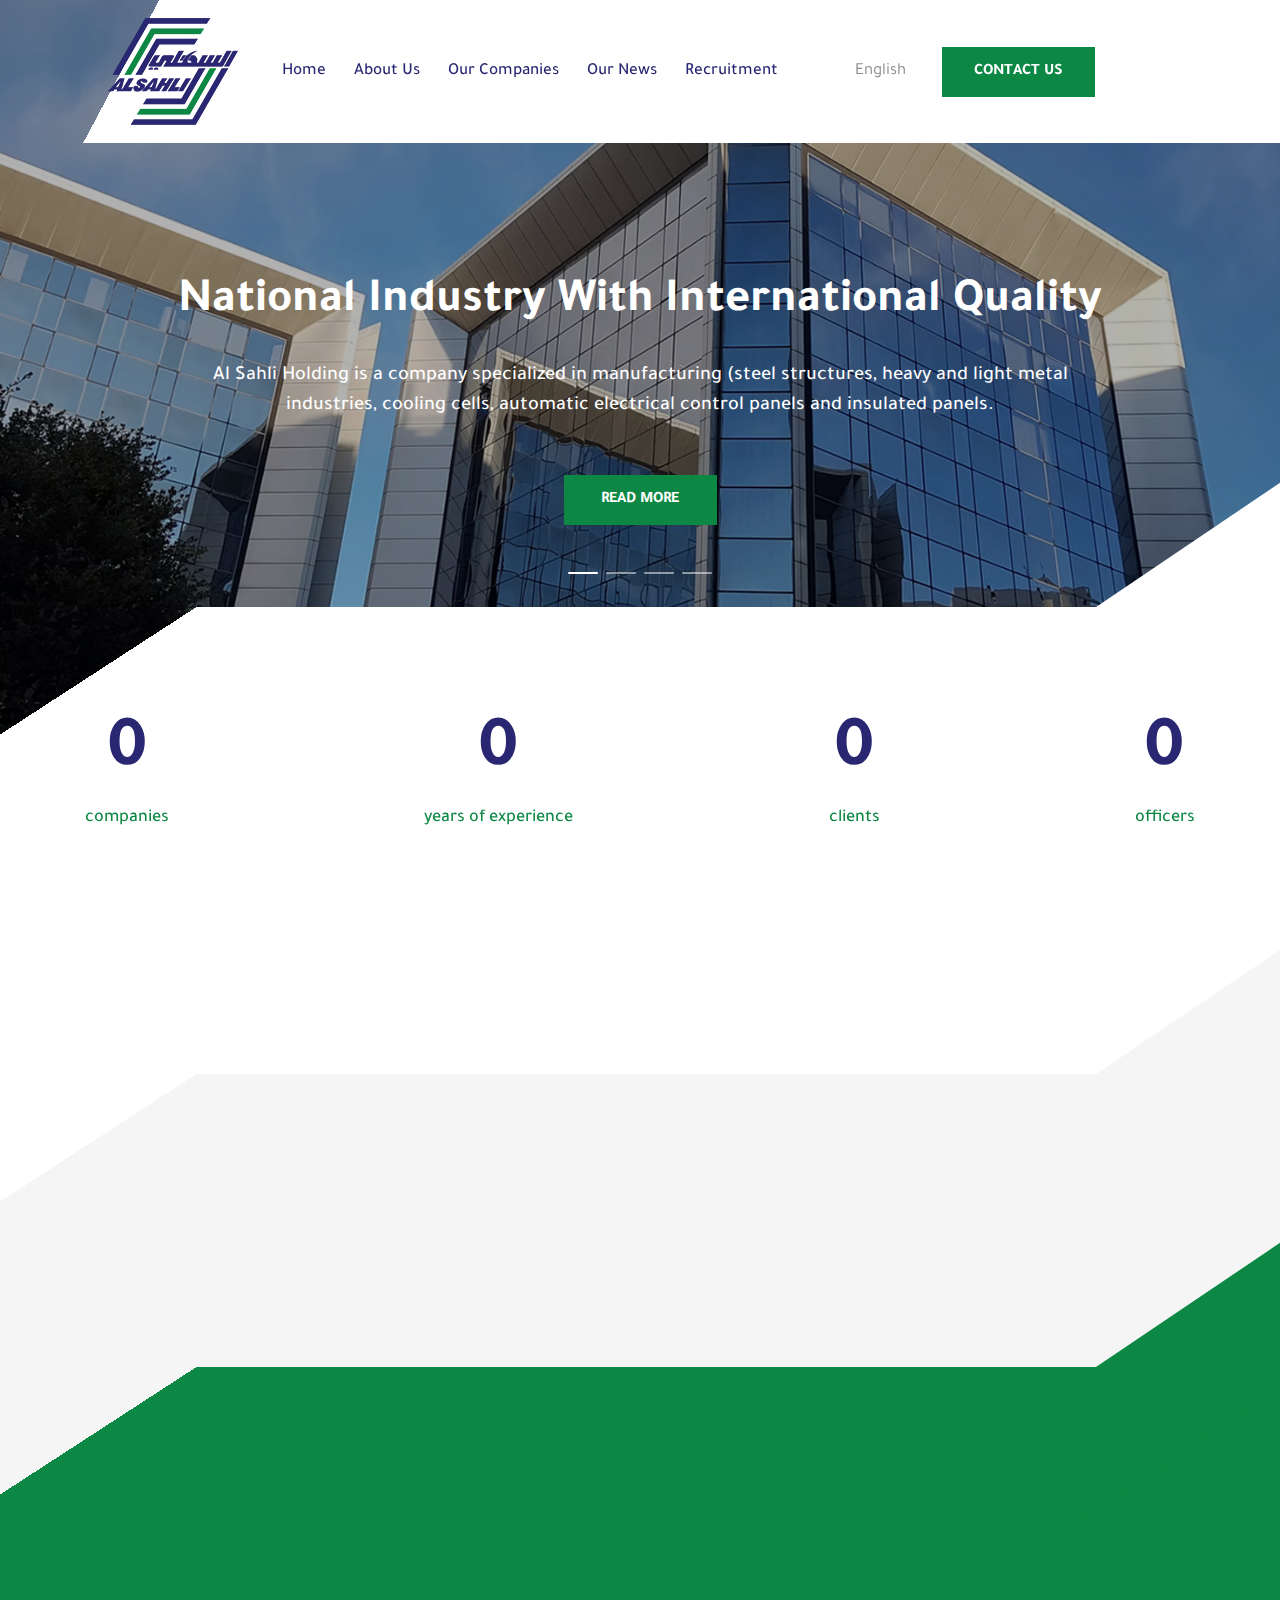
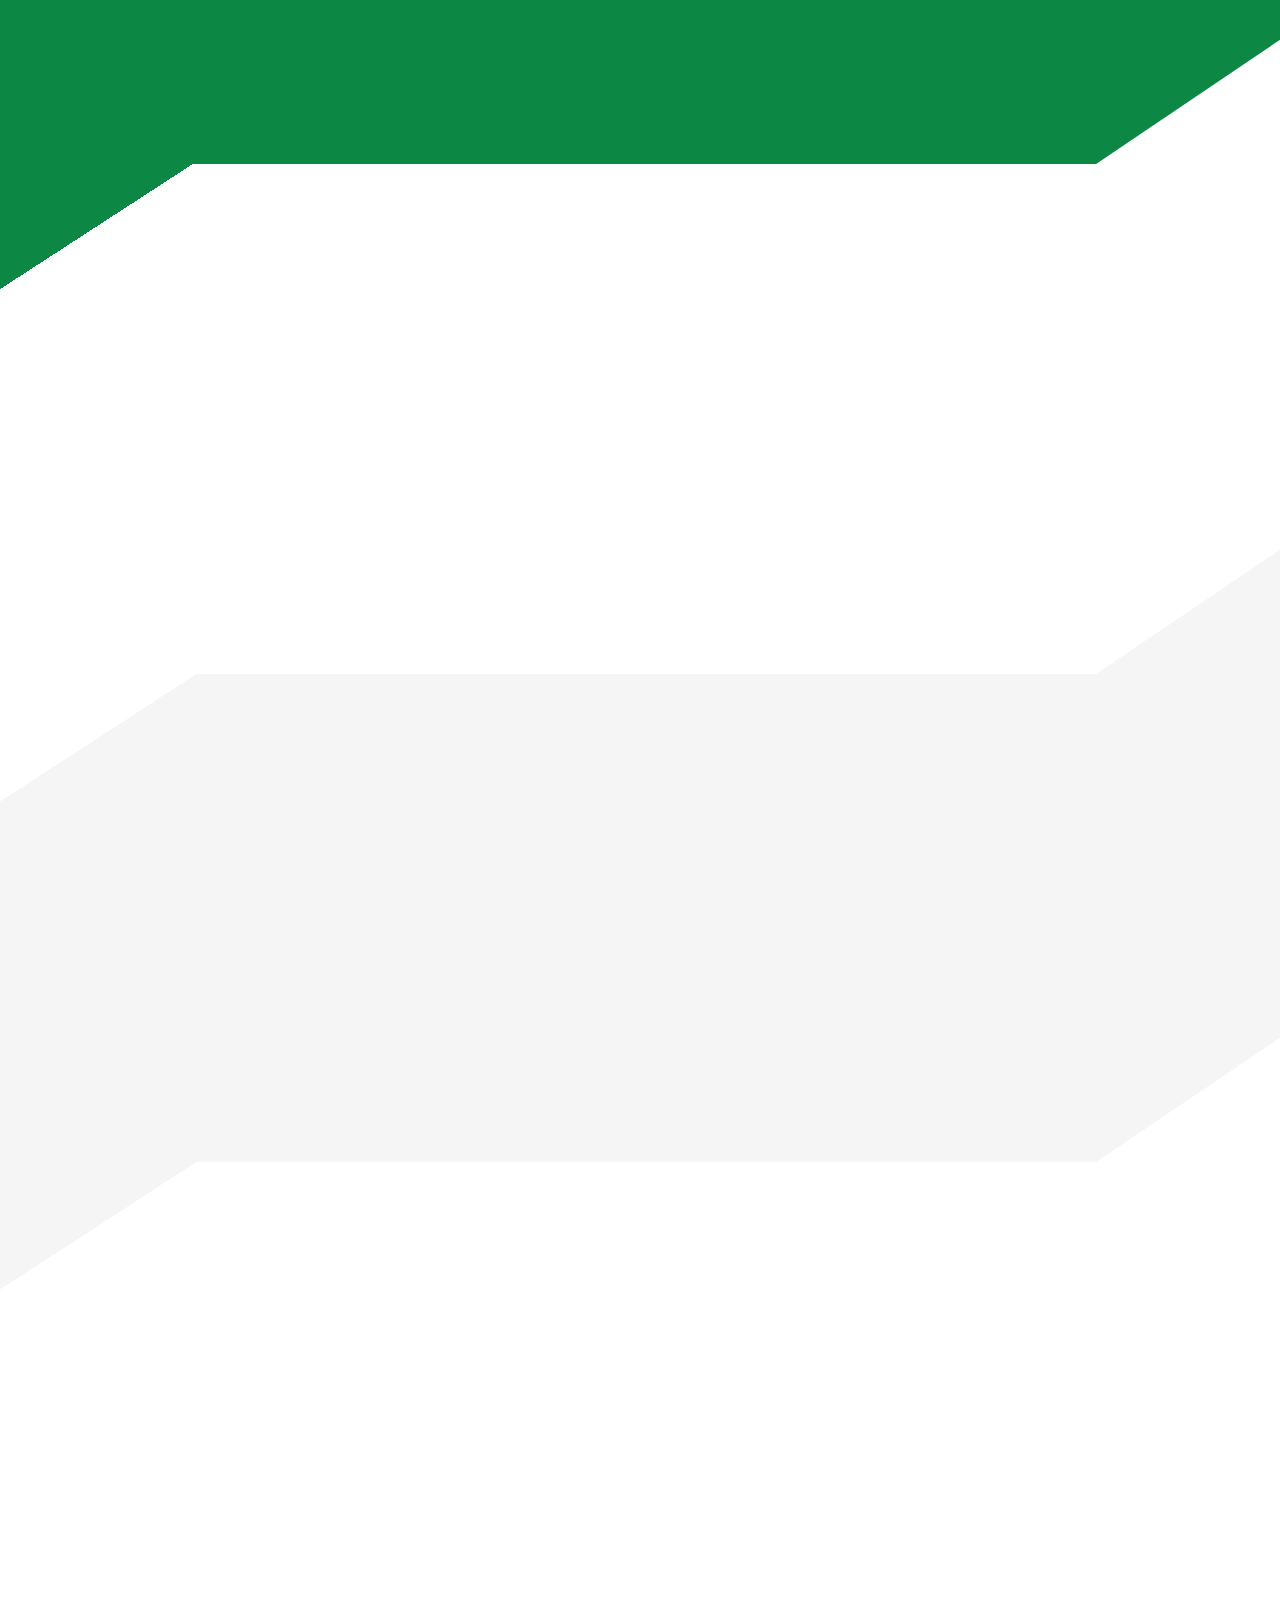
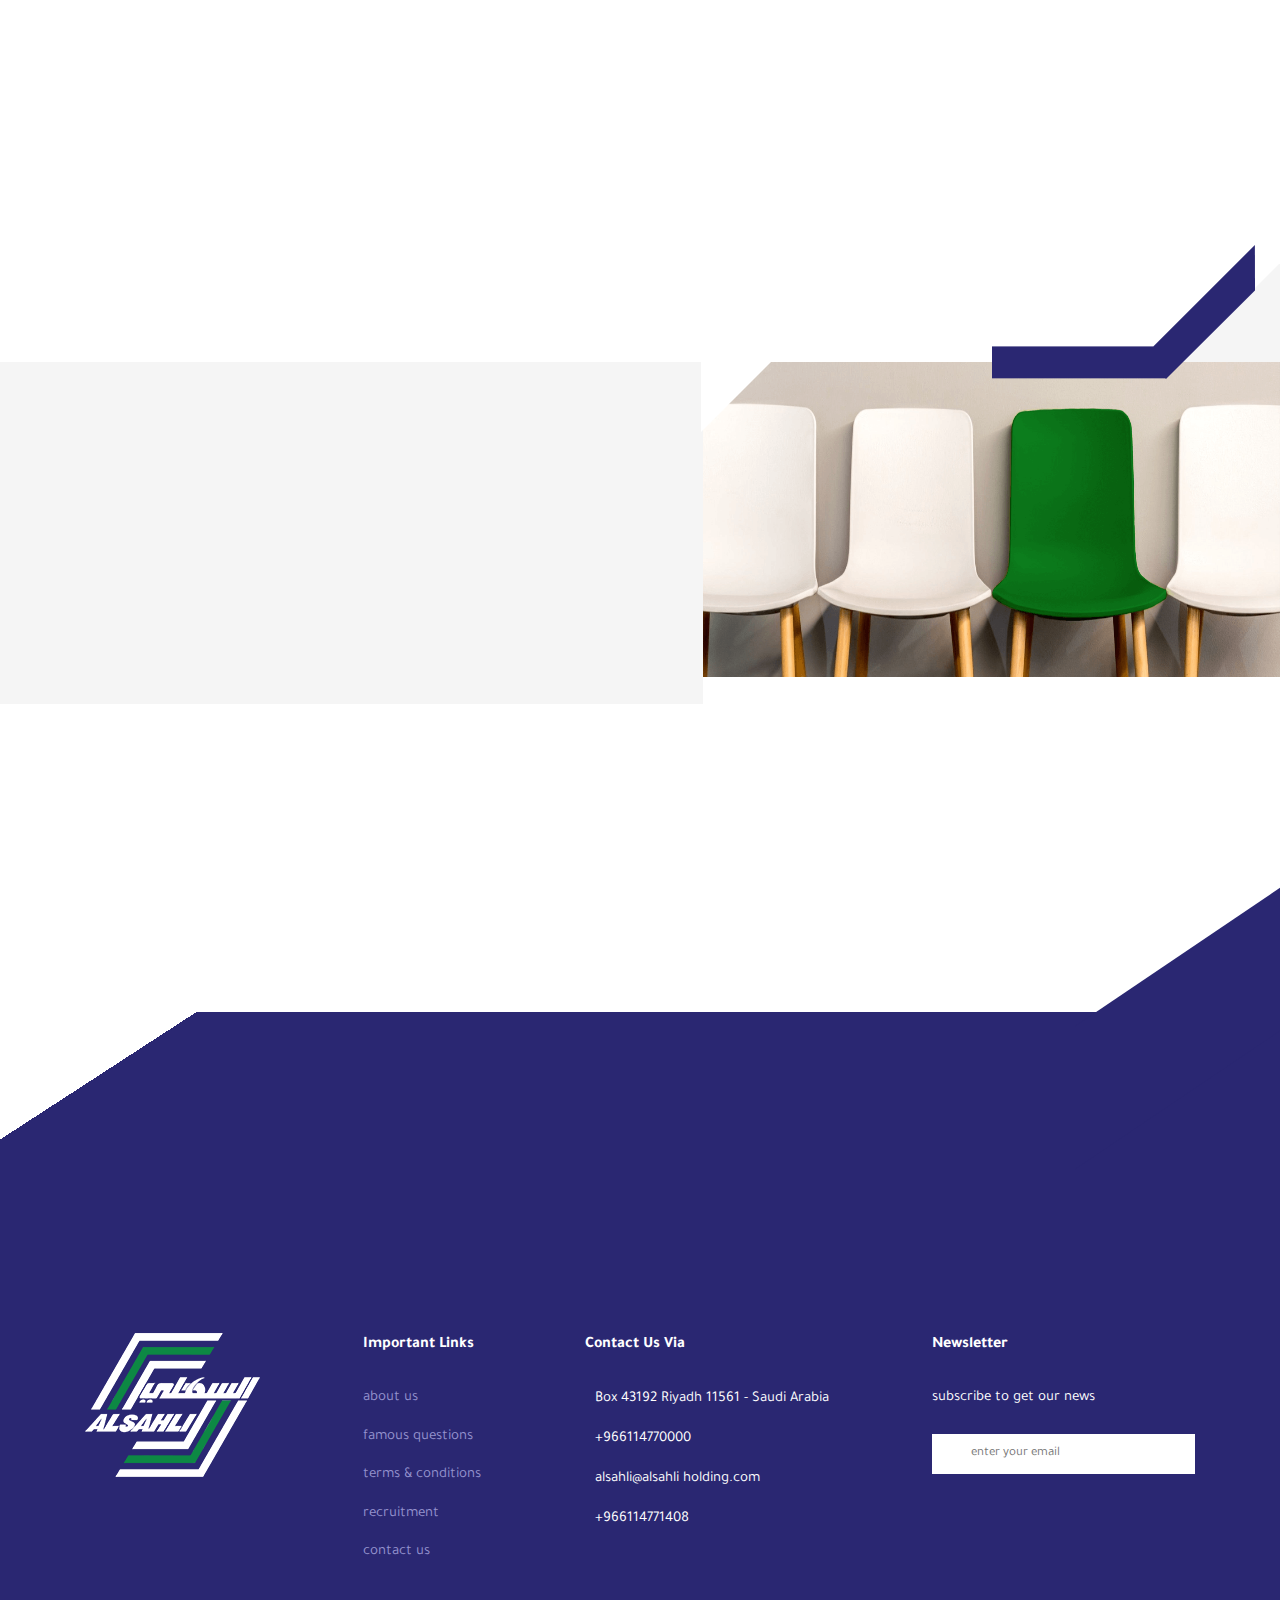
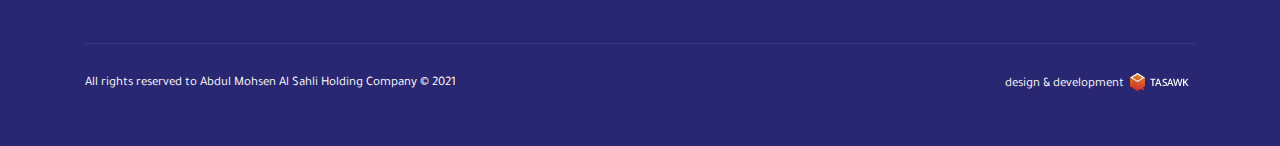
==== commit 7d4adc46: "edit" ====
--- a/index-eng.html
+++ b/index-eng.html
@@ -43,7 +43,7 @@
 
 <!-- start navigation -->
   <section class="navigation">
- <a class="nav-toggle" href="#!" ><i class="fas fa-bars re-show" ></i></a>
+ <a class="nav-toggle" href="#!" ><i class="fas fa-bars re-show" ><span class="menu">menu</span></i></a>
  <div class="logo">
   <a href="#"><img src="images/logo.png"></a>
   </div>
@@ -72,13 +72,14 @@
 
 
      <li class="language-2">
-  <div class="dropdown">
-    <button  class="dropbtn dropbtn-mobile">english <i class="fas fa-sort-down down-arrow"></i> <i class="fas fa-sort-up up-arrow"></i></button>
-      <div id="myDropdown" class="dropdown-content drop-mobile">
-      <a href="index-eng.html">english  </a>
-      <a href="index.html">arabic</a>
-      </div>
-    </div>
+<button class="contact-us">contact us</button>
+<ul class="social">
+    <li><a href="#"><i class="fab fa-snapchat-ghost"></i></a></li>
+    <li><a href="#"><i class="fab fa-whatsapp"></i></a></li>
+    <li><a href="#"><i class="fab fa-instagram"></i></a></li>
+    <li><a href="#"><i class="fab fa-twitter"></i></a></li>
+    <li><a href="#"><i class="fab fa-facebook-f"></i></a></li>
+   </ul>
      </li> 
 
      </ul>
@@ -93,7 +94,7 @@
       </div>
     </div>
  </div>
- <button class="contact-us">contact us</button>
+ <button class="contact-us hidden-xs">contact us</button>
 </div>
     </section>
 <!-- end naigation -->
@@ -195,12 +196,16 @@
   <div class="about-us-text wow fadeInLeft">
     <span>about </span>
     <h2>Al Sahli Holding Company Group</h2>
+    <div class="order-in-mobile">
+      <div class="about-parag">
     <p>Al-Sahli Holding is a company specialized in the field of manufacturing (steel structures, heavy and light metal industries, cooling cells, automatic electrical control panels and insulated panels) and it is the leading company in the implementation of projects</p>
     <a href="#">read more </a>
   </div>
+ 
   <div class="about-us-img wow fadeInRight">
     <img src="images/about-us.png" alt="about us">
-    
+    </div>
+     </div>
   </div>
  </div>
 </div>
@@ -229,21 +234,21 @@
 <div class="company ">
 <h2 class="wow fadeInDown">our companies </h2>
 <div class="container">
-   <div class="owl-carousel companies  owl-theme wow fadeInDown">
-
-  <div class="item wow fadeInLeft">
+   <div class=" companies   wow fadeInDown">
+
+  <div class="company-block wow fadeInLeft">
     <img  src="images/companies/comp-1.png" alt="company">
   </div>
    
-  <div class="item wow fadeInDown">
+  <div class="company-block wow fadeInDown">
     <img  src="images/companies/comp-2.png" alt="company">
   </div>        
   
-  <div class="item wow fadeInDown">
+  <div class="company-block wow fadeInDown">
  <img  src="images/companies/comp-3.png" alt="company">
   </div>
   
-  <div class="item wow fadeInRight">
+  <div class="company-block wow fadeInRight">
  <img src="images/companies/comp-4.png" alt="company">
   </div>
 
@@ -468,7 +473,7 @@
   </div>
 
  <div class="footer ">
-    <button class="accordion"><h3>important links </h3><i class="fas fa-angle-down hidden-lg hidden-md"></i></button>
+    <button class="accordion"><h3>important links </h3><i class="fas fa-angle-right hidden-lg hidden-md"></i></button>
     <ul class="footer-list panel">
       <li><a href="#">about us </a></li>
       <li><a href="#">famous questions </a></li>
@@ -479,7 +484,7 @@
   </div>
 
   <div class="footer ">
-    <button class="accordion"><h3>contact us via  </h3><i class="fas fa-angle-down hidden-lg hidden-md"></i></button>
+    <button class="accordion"><h3>contact us via  </h3><i class="fas fa-angle-right hidden-lg hidden-md"></i></button>
     <ul class="footer-list panel">
       <li><i class="fas fa-map-marker-alt"></i>Box 43192 Riyadh 11561 - Saudi Arabia </li>
       <li><i class="fas fa-phone"></i>+966114770000</li>
@@ -492,14 +497,15 @@
    
 
     <div class="footer ">
-    <h3>newsletter </h3>
+    <button class="accordion"><h3>newsletter </h3></h3><i class="fas fa-angle-right hidden-lg hidden-md"></i></button>
+    <div class="panel">
     <p>subscribe to get our news </p>
     <div class="newsletter">
     <input type="text" name="" placeholder="enter your email">
     <i class="fas fa-envelope envelope"></i>
     <button><i class="far fa-angle-right"></i> </button>
   </div>
- 
+ </div>
   </div>
 
 </div>
--- a/css/style.css
+++ b/css/style.css
@@ -16,6 +16,10 @@
   left: 0;
   background: linear-gradient(-61deg, transparent 107px, #fff 20px);
 }
+html[dir="rtl"] .nav-nav ul li{
+  float: right;
+  text-align: right;
+}
 html[dir="rtl"] .navigation:before{
   right: -42px;
 }
@@ -37,10 +41,7 @@
   padding-right: 8px;
 }
 
-html[dir="rtl"] .nav-nav ul li{
-  float: right;
-text-align: right;
-}
+
 html[dir="rtl"] .language-contact{
   margin-left: 163px;
   /* margin-right: 100px; */
@@ -109,10 +110,21 @@
   }
 }
   html[dir="rtl"] .nav-toggle{
-    right: 15px;
+    right: 149px;
   }
   html[dir="rtl"] .re-hide{
-     right: 186px;
+        left: 13px;
+    color: #fff;
+    font-size: 20px;
+    background: #1b063e;
+    width: 40px;
+    height: 40px;
+    display: flex !important;
+    justify-content: center;
+    align-items: center;
+    border-radius: 100%;
+    position: absolute;
+    top: -140px;
   }
   html[dir="rtl"] .slider-text{width: 790px;
 
@@ -228,8 +240,8 @@
 html[dir="rtl"] .banner img{
   left: 0;
 }
-html[dir="rtl"] .about-us-text{
-  margin-left: 55px;
+html[dir="rtl"] .about-us-img{
+  margin-right: 55px;
 }
 
 
@@ -239,9 +251,39 @@
 @media only screen and (max-width: 480px)  {
  html[dir="rtl"] .navigation {
   right: 0;
-  background: linear-gradient(0deg, transparent 107px, #fff 20px);
-  background: #fff;
+  background: linear-gradient(-61deg, transparent 33px, #fff 20px);
+ 
  }
+  html[dir="rtl"] .menu{
+   padding-right: 5px;
+ }
+html[dir="rtl"] .vesion-text h2 img{
+      padding-left: 0;
+    padding-bottom: 10px;
+}
+ html[dir="rtl"] .language{
+  margin-left: 0;
+    position: absolute;
+    left: 15px;
+ }
+    html[dir="rtl"] .slider-text a{
+     font-size: 14px;
+    width: 125px;
+    height: 40px;
+    margin-top: 15px;
+   }
+ html[dir="rtl"] .language-2 .social{
+  margin-top: 55px !important;
+position: relative !important;
+    background: transparent !important;
+    box-shadow: none !important;
+    margin-left: auto !important;
+    margin-right: auto !important;
+  }
+  html[dir="rtl"] .slider-text{
+    width: 100%;
+    top: 25%;
+  }
 html[dir="rtl"] .drop-mobile{
   transform: translateX(-15px);
   }
@@ -252,8 +294,8 @@
   text-align: right;
 }
 html[dir="rtl"] .logo{
-  /* left: 15px; */
-  margin-right: 46px;
+
+  margin-right: 0;
 }
 html[dir="rtl"] .counter{
   margin-right: 0;
@@ -268,7 +310,7 @@
   /* margin-right: 0; */
 }
 html[dir="rtl"] .about-us-img{
-  margin-left: 0;
+  margin-right: 0;
 }
 html[dir="rtl"] .work-text{
   margin-right: 0;
@@ -288,7 +330,7 @@
   text-align: right;
 }
 html[dir="rtl"] .about-us{
-  background: linear-gradient(0deg, #f5f5f5 107px, #f5f5f5 20px);
+  background: linear-gradient(0deg, #fff 107px, #fff 20px);
 }
 html[dir="rtl"] .vesion{
   background: linear-gradient(0deg, #0d8844 107px, #0d8844 20px);
@@ -304,10 +346,15 @@
 }
 html[dir="rtl"] .footer-section{
   background: linear-gradient(0deg, #2a2772 107px, #2a2772 20px);
+}
+html[dir="rtl"] .footer p{
+  text-align: right;
 }
 html[dir="rtl"] .nav-nav ul li a, 
 html[dir="rtl"] .nav-nav ul li a:visited{
   padding: 0;
+  color: #fff;
+    padding-bottom: 10px;
 }
 
 }
@@ -370,11 +417,11 @@
 transform: scaleX(-1);
 right: 0;
 }
-
-html[dir="ltr"] .nav-nav ul li{
+ html[dir="ltr"] .nav-nav ul li{
   float: left;
-text-align: left;
-}
+  text-align: left;
+}
+
 html[dir="ltr"] .nav-nav ul li a,
 html[dir="ltr"] .nav-nav ul li a:visited{
    padding: 0 28px 0 0;
@@ -439,10 +486,21 @@
   }
   }
  html[dir="ltr"] .nav-toggle{
-  left:15px;
+  left:149px;
 }
  html[dir="ltr"] .re-hide{
-  left: 189px;
+      right: 13px;
+    color: #fff;
+    font-size: 20px;
+    background: #1b063e;
+    width: 40px;
+    height: 40px;
+    display: flex !important;
+    justify-content: center;
+    align-items: center;
+    border-radius: 100%;
+    position: absolute;
+    top: -140px;
 }
  html[dir="ltr"] .about-us-img img{
   transform: scaleX(-1);
@@ -567,8 +625,8 @@
   width: 934px;
 
 }
-html[dir="ltr"] .about-us-text{
-  margin-right: 55px;
+html[dir="ltr"] .about-us-img{
+  margin-left: 55px;
 }
 html[dir="ltr"] .banner:before{
 
@@ -581,9 +639,39 @@
 @media only screen and (max-width: 480px)  {
   html[dir="ltr"] .navigation {
   left: 0;
-  background: linear-gradient(0deg, transparent 107px, #fff 20px);
-  background: #fff;
+  background: linear-gradient(119deg, transparent 33px, #fff 20px);
+  
  }
+  html[dir="ltr"] .slider-text{
+    width: 100%;
+    top:25%;
+  }
+  html[dir="ltr"] .vesion-text h2 img{
+      padding-right: 0;
+    padding-bottom: 10px;
+}
+     html[dir="ltr"] .slider-text a{
+     font-size: 14px;
+    width: 125px;
+    height: 40px;
+    margin-top: 15px;
+   }
+ html[dir="ltr"] .menu{
+   padding-left: 5px;
+ }
+ html[dir="ltr"] .language{
+  margin-right: 0;
+    position: absolute;
+    right: 15px;
+ }
+  html[dir="ltr"] .language-2 .social{
+  margin-top: 55px !important;
+position: relative !important;
+    background: transparent !important;
+    box-shadow: none !important;
+    margin-left: auto !important;
+    margin-right: auto !important;
+  }
 html[dir="ltr"] .slider-text p{
 margin-top: 1px;
     padding: 0 15px;
@@ -594,12 +682,15 @@
   html[dir="ltr"] .language-2 i{
   padding-right: 7px;
 }
+html[dir="ltr"] .footer p{
+  text-align: left;
+}
 html[dir="ltr"] .language-2 .dropdown-content a{
   text-align: left;
 }
 html[dir="ltr"] .logo{
-  /* right: 15px; */
-  margin-left: 47px;
+ 
+  margin-left: 0;
 }
 html[dir="ltr"] .counter{
   margin-left: 0;
@@ -613,7 +704,7 @@
 }
 html[dir="ltr"] .about-us{
   margin-left: 0;
-  background: linear-gradient(0deg, transparent 107px, #f5f5f5 20px)
+  background: linear-gradient(0deg, #fff 107px, #fff 20px)
 }
 html[dir="ltr"] .company{
   margin-left: 0;
@@ -632,10 +723,10 @@
   background:linear-gradient(0deg, #2a2772 107px, #2a2772 20px);
   }
     html[dir="ltr"] .news-bg{
-    height: 58px;
+    height: 79px;
   }
 html[dir="ltr"] .about-us-img{
-  margin-right: 0;
+  margin-left: 0;
 }
 html[dir="ltr"] .work-text{
   margin-left: 0;
@@ -670,6 +761,8 @@
 html[dir="ltr"] .nav-nav ul li a,
  html[dir="ltr"] .nav-nav ul li a:visited{
   padding: 0;
+  color: #fff;
+    padding-bottom: 10px;
  }
 }
 
@@ -912,7 +1005,7 @@
     top: -35px;
 }
 .nav-list{
-  padding: 0;
+  padding: 0 !important;
 }
 .globe{
   font-size: 17px;
@@ -1139,7 +1232,9 @@
 .about-us-img img{
   width: 93%;
 }
-
+.order-in-mobile{
+  display: flex;
+}
 
 /*////////////////////////////////////////////////////////////////////////////////////////////////////////////////////////////////*/
 .vesion{
@@ -1220,7 +1315,9 @@
   align-items: center;
   grid-gap: 147px;
 }
-
+.company-block img{
+  width: 100%;
+}
 /*///////////////////////////////////////////////////////////////////////////////////////////////////////////////////////////////////////*/
 
 .team{
@@ -1706,13 +1803,14 @@
   margin-top: 93px;
 }
 .social{
-  list-style: none;
-  margin: 0;
-  padding: 0;
-  display: flex;
-  align-items: center;
-  justify-content: flex-start;
-  margin-top: 40px;
+     list-style: none !important;
+    margin: 0 !important;
+    padding: 0 !important;
+    display: flex !important;
+    align-items: center;
+    justify-content: flex-start !important;
+    margin-top: 40px !important; 
+  
 }
 .social li a i{
   font-size: 22px;
@@ -1916,9 +2014,7 @@
 /* responsive */
 @media only screen and (max-width: 480px)  {
 
-.language{
-  display: none;
-}
+
 .navigation:before{
   width: 0;
   height: 0;
@@ -1940,9 +2036,14 @@
           width: 65px;
 }
 .contact-us{
+     display: table;
+   
+    margin-left: auto;
+    margin-right: auto;
+}
+.hidden-xs{
   display: none;
 }
-
 .drop-mobile{
   display: none;
   box-shadow: none;
@@ -1969,7 +2070,16 @@
   /* transform: translateY(-50%); */
 }
 .nav-list{
-  padding:25px  20px;
+     
+    width: 100% !important;
+    background: #2a2772 !important;
+    position: fixed !important;
+    top: 0 !important;
+    left: 0 !important;
+    right: 0 !important;
+    height: 100vh !important;
+    text-align: center;
+    padding: 150px 0 !important;
 }
 
 .language-2{
@@ -1979,21 +2089,21 @@
   display: none;
 }
 .slider .owl-dots{
-  bottom: 10px;
+  bottom: 30px;
 }
 .slider-text h1{
-  font-size: 21px;
+  font-size: 31px;
   position: relative;
   margin-bottom: 0;
   margin-top: 3%;
 }
 .slider-text p{
-  /* font-size: 11px; */
-  /* margin-top: 15px; */
-  display: none;
+  font-size: 17px;
+  margin-top: 15px;
+  /* display: none; */
 }
 .slider-text a{
-  display: none;
+  /* display: none; */
 }
 
 .counter{
@@ -2007,18 +2117,19 @@
   height: 0;
 }
 .banner-box{
-  display: none;
+  /* display: none; */
 }
 .counter-columns{
-  grid-template-columns: repeat(2,auto);
+  grid-template-columns: repeat(2,135px);
   display: grid;
   grid-template-rows: repeat(2,auto);
+  grid-gap: 50px;
 }
 .counter-block .counter-value{
-  font-size: 26px;
+  font-size: 37px;
 }
 .counter-block h2{
-  font-size: 13px;
+  font-size: 15px;
 }
 .about-us:after{
   width: 0;
@@ -2026,7 +2137,7 @@
 }
 .about-us-columns{
       align-items: center;
-    flex-wrap: wrap;
+      flex-wrap: wrap;
 }
 .about-us-text span{
   margin-top: 0 !important;
@@ -2034,12 +2145,13 @@
   text-align: center;
 }
 .about-us-text h2{
-  font-size: 20px;
+  font-size: 23px;
   margin-top: 0;
   text-align: center;
+  margin-bottom: 20px;
 }
 .about-us-text p{
-  font-size: 14px;
+  font-size: 16px;
     margin-top: 15px;
     width: 100%;
     text-align: center;
@@ -2048,8 +2160,8 @@
   margin-top: 0;
 }
 .about-us-text a{
-  width: 135px;
-  height: 42px;
+  width: 125px;
+  height: 40px;
   font-size: 14px;
   margin-top: 15px;
   margin-bottom: 15px;
@@ -2083,7 +2195,7 @@
 }
 .vesion-columns{
       grid-template-columns: repeat(1,auto);
-    grid-gap: 15px;
+    grid-gap: 35px;
     padding: 0 15px;
 }
 .vesion-text{
@@ -2094,18 +2206,23 @@
 }
 .vesion-text h2{
   font-size: 25px;
+  flex-wrap: wrap;
+  width: 80px;
+  text-align: center;
+  justify-content: center;
+  align-items: center;
 }
 .vesion-text p{
   width: 100%;
   text-align: center;
-  font-size: 14px;
+  font-size: 16px;
 }
 .company:after{
   width: 0;
   height: 0;
 }
 .company{
-      padding-top: 40px;
+      padding-top: 60px;
       padding-bottom: 85px;
       padding-right: 15px;
       padding-left: 15px;
@@ -2144,8 +2261,10 @@
 }
 .team{
    background: linear-gradient(0deg, #f5f5f5 107px, #f5f5f5 20px);
-   padding-top: 40px;
-   height: 355px;
+   padding-top: 60px;
+   height: 534px;
+   padding-right: 30px;
+   padding-left: 30px;
 }
 .team:after{
   width: 0;
@@ -2155,14 +2274,14 @@
   height: auto;
 }
 .member-name{
-  padding: 0px 30px;
-    height: 42px;
+  padding: 6px 30px;
+  height: 61px;
 }
 .member-name h3{
-  font-size: 12px;
+  /* font-size: 12px; */
 }
 .member-name span{
-  font-size: 10px;
+  /* font-size: 10px; */
 }
 .member-name p{
   font-size: 10px;
@@ -2204,7 +2323,7 @@
 }
 .news{
   background: linear-gradient(0deg, #fff 107px, #fff 20px);
-  padding-top: 40px;
+  padding-top: 60px;
   padding-bottom: 30px;
 }
 .news:after{
@@ -2216,11 +2335,11 @@
   margin-bottom: 20px;
 }
 .news-bg{
-  padding: 3px 30px;
-    height: 42px;
+  padding: 17px 30px;
+  height: 64px;
 }
 .news-title{
-  font-size: 11px;
+  font-size: 16px;
 }
 .news-bg:hover{
   height: 74px;
@@ -2232,7 +2351,7 @@
   display: none;
 }
 .our-news .owl-dots{
-  bottom: -30px;
+  bottom: -35px;
 }
 .our-news .owl-dots .owl-dot span{
   width: 30px;
@@ -2254,14 +2373,16 @@
   transform: translateX(-50%);
 }
 .work-columns{
-  grid-template-columns: repeat(1,auto);
+  /* grid-template-columns: repeat(1,auto); */
+  flex-wrap: wrap;
 }
 .work-text{
-  padding-top: 50px;
+  padding-top: 80px;
 }
 .work-text h2{
   text-align: center;
   font-size: 25px;
+  margin-bottom: 30px;
 }
 .work-text p{
   text-align: center;
@@ -2270,17 +2391,19 @@
 }
 .work-text a{
       margin-top: 15px;
-    margin-left: auto;
-    margin-right: auto;
-    width: 135px;
-    height: 42px;
-    font-size: 14px;
+      margin-left: auto;
+      margin-right: auto;
+      width: 125px;
+      height: 40px;
+      font-size: 14px;
 }
 .banner img{
   padding: 0 15px;
+  height: 170px;
 }
 .banner:after{
   content: " ";
+  background: transparent;
 }
 .work-columns:after{
   width: 0;
@@ -2302,7 +2425,8 @@
   height: 0;
 }
 .map{
-  margin-top: 0;
+  margin-top: -118px;
+  height: 200px;
 }
 .accordion {
   background-color: transparent;
@@ -2341,15 +2465,17 @@
   margin-top: 30px;
     flex-wrap: wrap;
   padding-bottom: 25px;
+  border: 0;
 }
 .footer img{
   margin-left: auto;
   margin-right: auto;
   display: table;
 }
-.social{
-  justify-content: center;
-  margin-bottom: 30px;
+.footer-section .social{
+  justify-content: center !important;
+  margin-bottom: 50px !important;
+  margin-top: 30px !important;
 }
 .footer h3{
   text-align: center;
@@ -2386,6 +2512,7 @@
 }
 .copy p{
   text-align: center;
+  font-size: 12px;
 }
 
 .footer{
@@ -2396,24 +2523,63 @@
   display: block;
 }
 
-.dropbtn{
-  color: #242424;
-}
+
 .banner{
-  display: none;
+ height: auto;
 }
 .work{
-  padding-bottom: 40px;
-}
-
-
-
-
-
-
-
-
-
+  padding-bottom: 160px;
+}
+.menu{
+      font-family: 'tajawal';
+    font-size: 17px;
+   
+}
+.nav-nav ul li{
+  float: none !important;
+    text-align: center !important;
+}
+.language-2 i{
+  color: #fff !important;
+}
+
+.slider{
+  height: 510px;
+}
+.slider .item{
+  height: 510px;
+}
+.slider-img{
+  height: 510px;
+}
+.slider-img img{
+  height: 510px;
+}
+.order-in-mobile{
+  display: flex;
+  flex-wrap: wrap;
+}
+.about-parag{
+  order: 2;
+
+}
+.companies{
+  display: grid;
+  grid-gap: 65px;
+  grid-template-columns: repeat(2,auto);
+  margin-top: 45px;
+}
+.banner:before{
+  content: " " !important;
+}
+.gray-bg{
+  background: #fff;
+  z-index: 9999;
+}
+.banner-box:after{
+  border-left: 0;
+  border-top: 0;
+}
 }
 
 
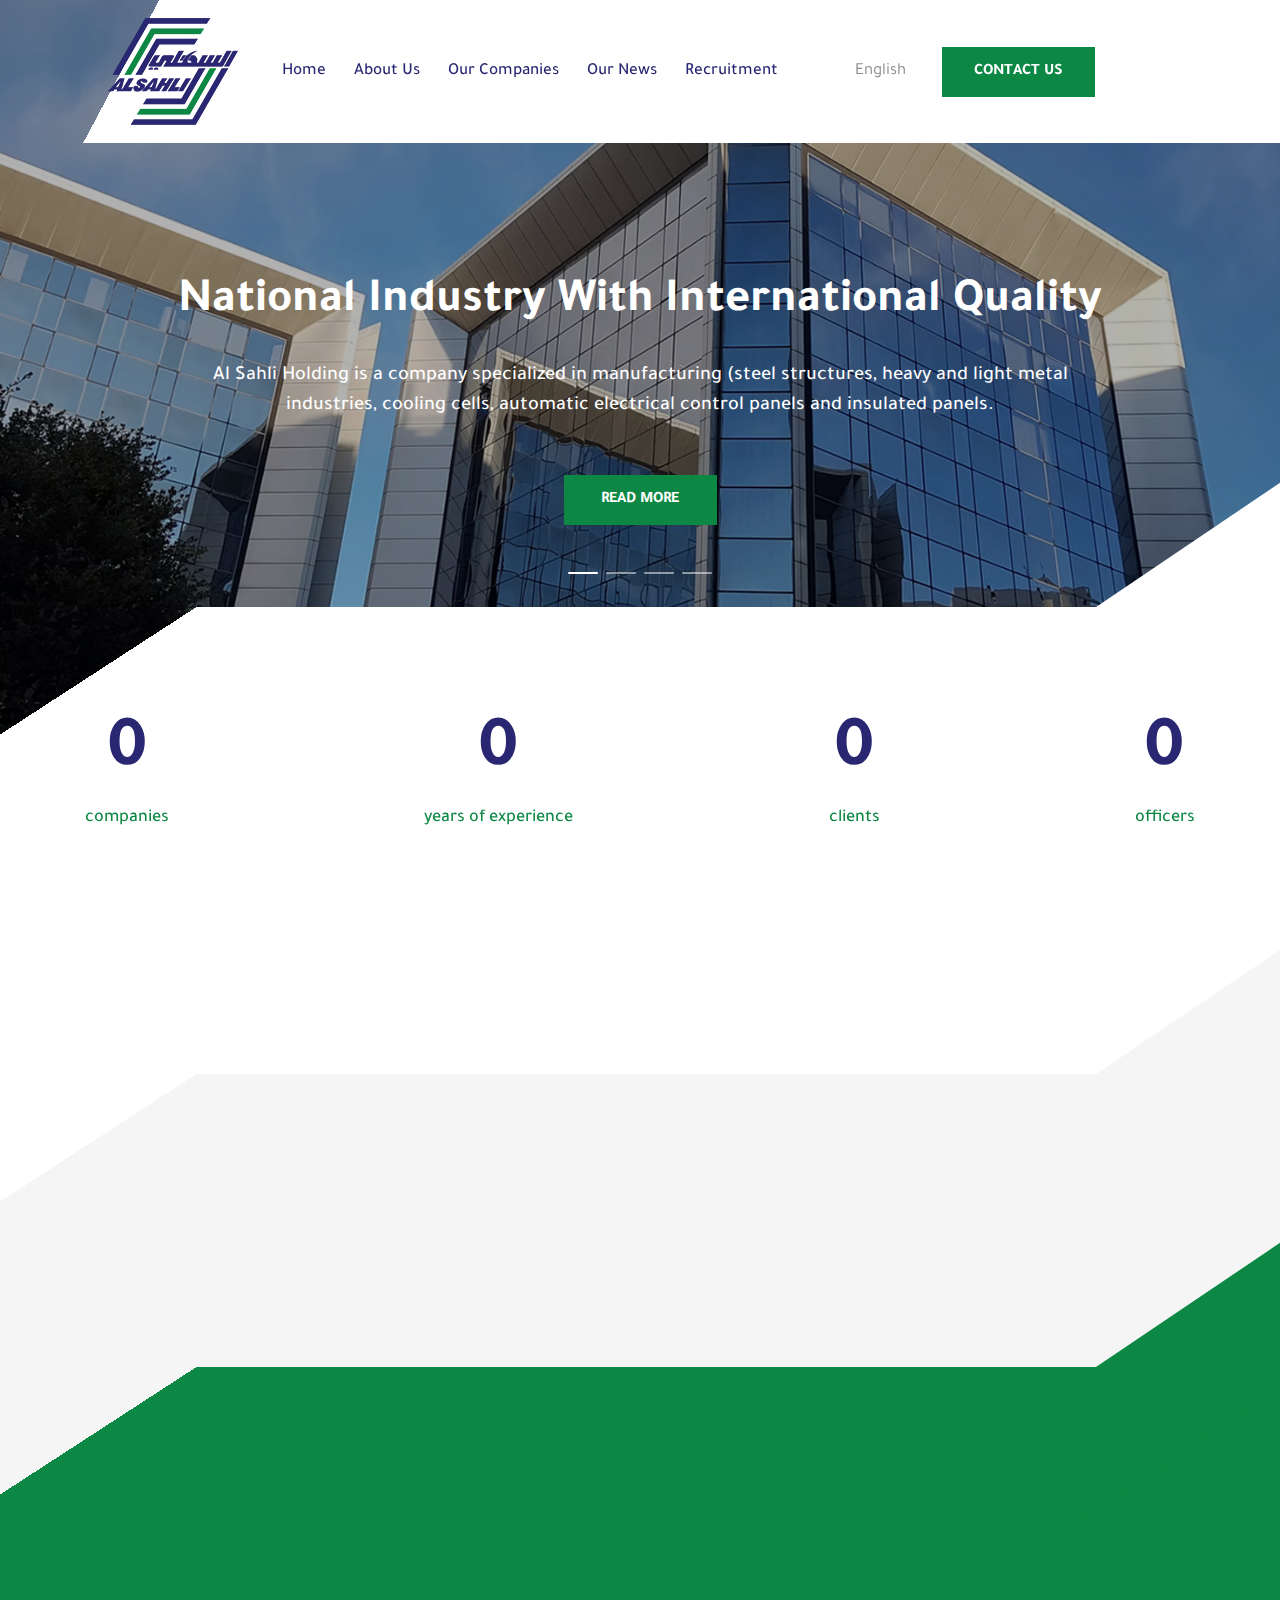
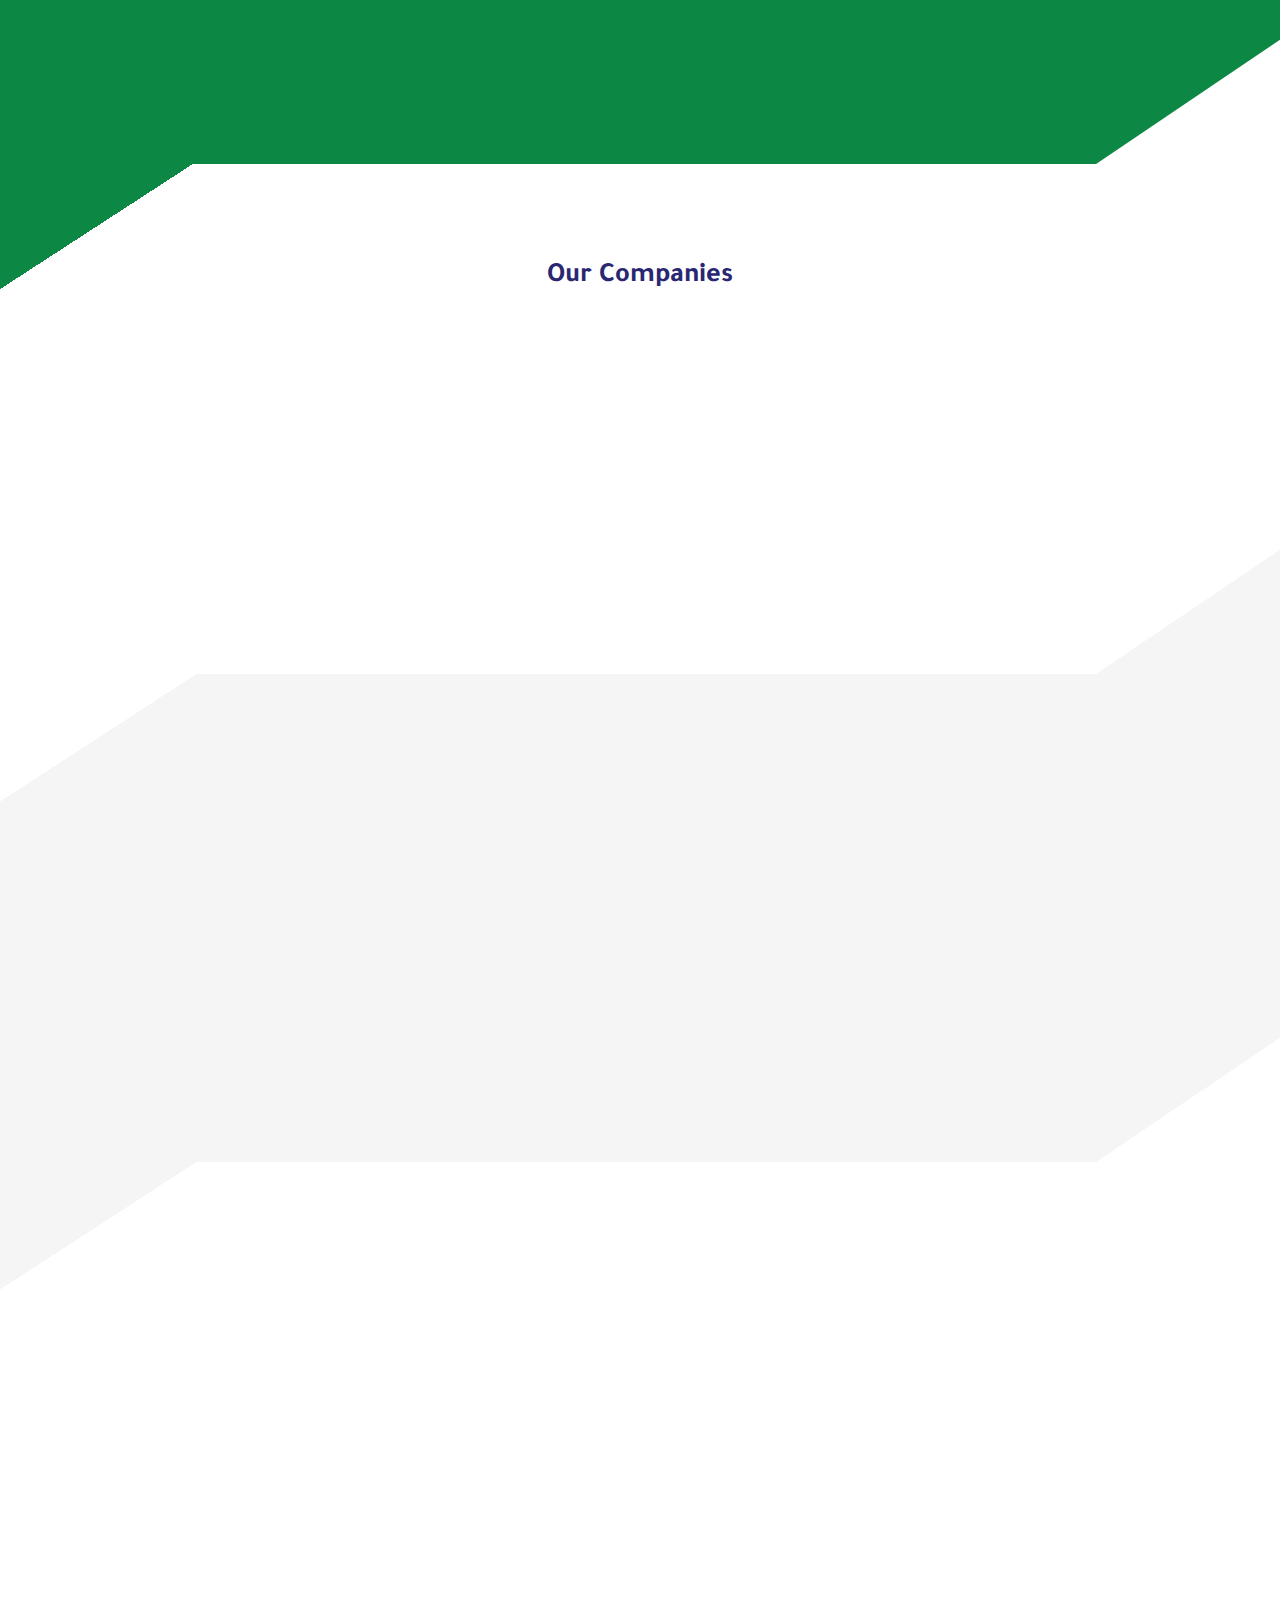
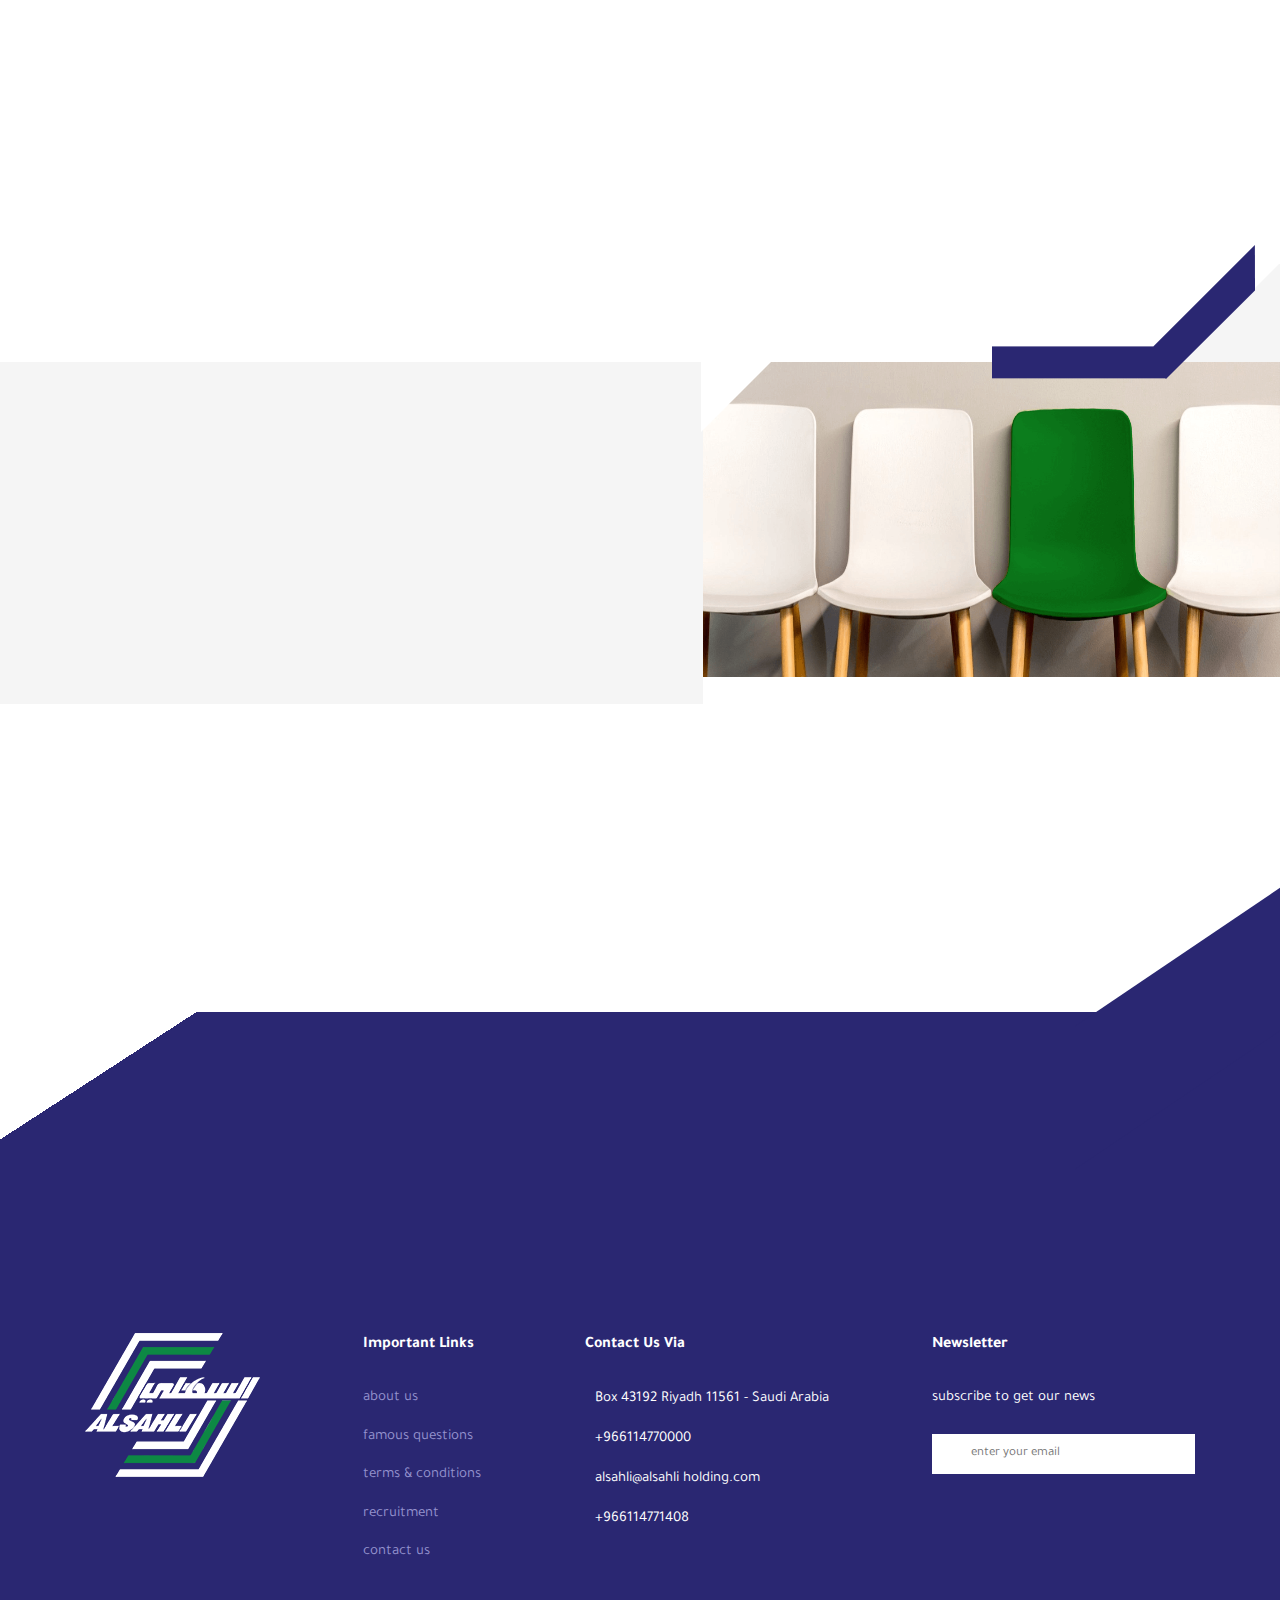
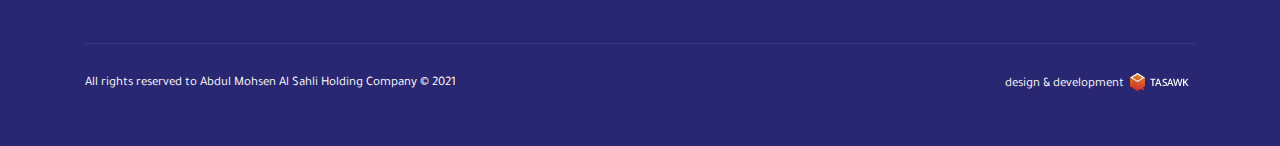
==== commit b395c66a: "edit" ====
--- a/index-eng.html
+++ b/index-eng.html
@@ -232,7 +232,7 @@
 
 <!-- start company section -->
 <div class="company ">
-<h2 class="wow fadeInDown">our companies </h2>
+<h2 >our companies </h2>
 <div class="container">
    <div class=" companies   wow fadeInDown">
 
--- a/css/style.css
+++ b/css/style.css
@@ -285,7 +285,7 @@
     top: 25%;
   }
 html[dir="rtl"] .drop-mobile{
-  transform: translateX(-15px);
+  transform: translateX(-46px);
   }
   html[dir="rtl"] .language-2 i{
   padding-right: 7px;
@@ -982,7 +982,7 @@
 }
 .nav-toggle i{
   cursor: pointer;
-  font-size: 20px;
+  font-size: 17px;
       color: #2a2772;
   position: absolute;
   content: "";
@@ -1089,8 +1089,9 @@
 }
 .dropdown:hover .dropdown-content {
   opacity: 1;
-visibility: visible;
-transition: 0.5s;
+  visibility: visible;
+  transition: 0.5s;
+  background: #fff;
 }
 
 .language-2{
@@ -2404,6 +2405,9 @@
 .banner:after{
   content: " ";
   background: transparent;
+  width: 0;
+  height: 0;
+  right: 0 !important;
 }
 .work-columns:after{
   width: 0;
@@ -2493,6 +2497,7 @@
 .footer p{
       width: 100%;
     text-align: center;
+    margin-top: 10px;
 }
 
 .footer input{
@@ -2580,6 +2585,11 @@
   border-left: 0;
   border-top: 0;
 }
+.language-2 .contact-us:hover{
+  background: #fff !important;
+  color: #2a2772 !important;
+}
+}
 }
 
 
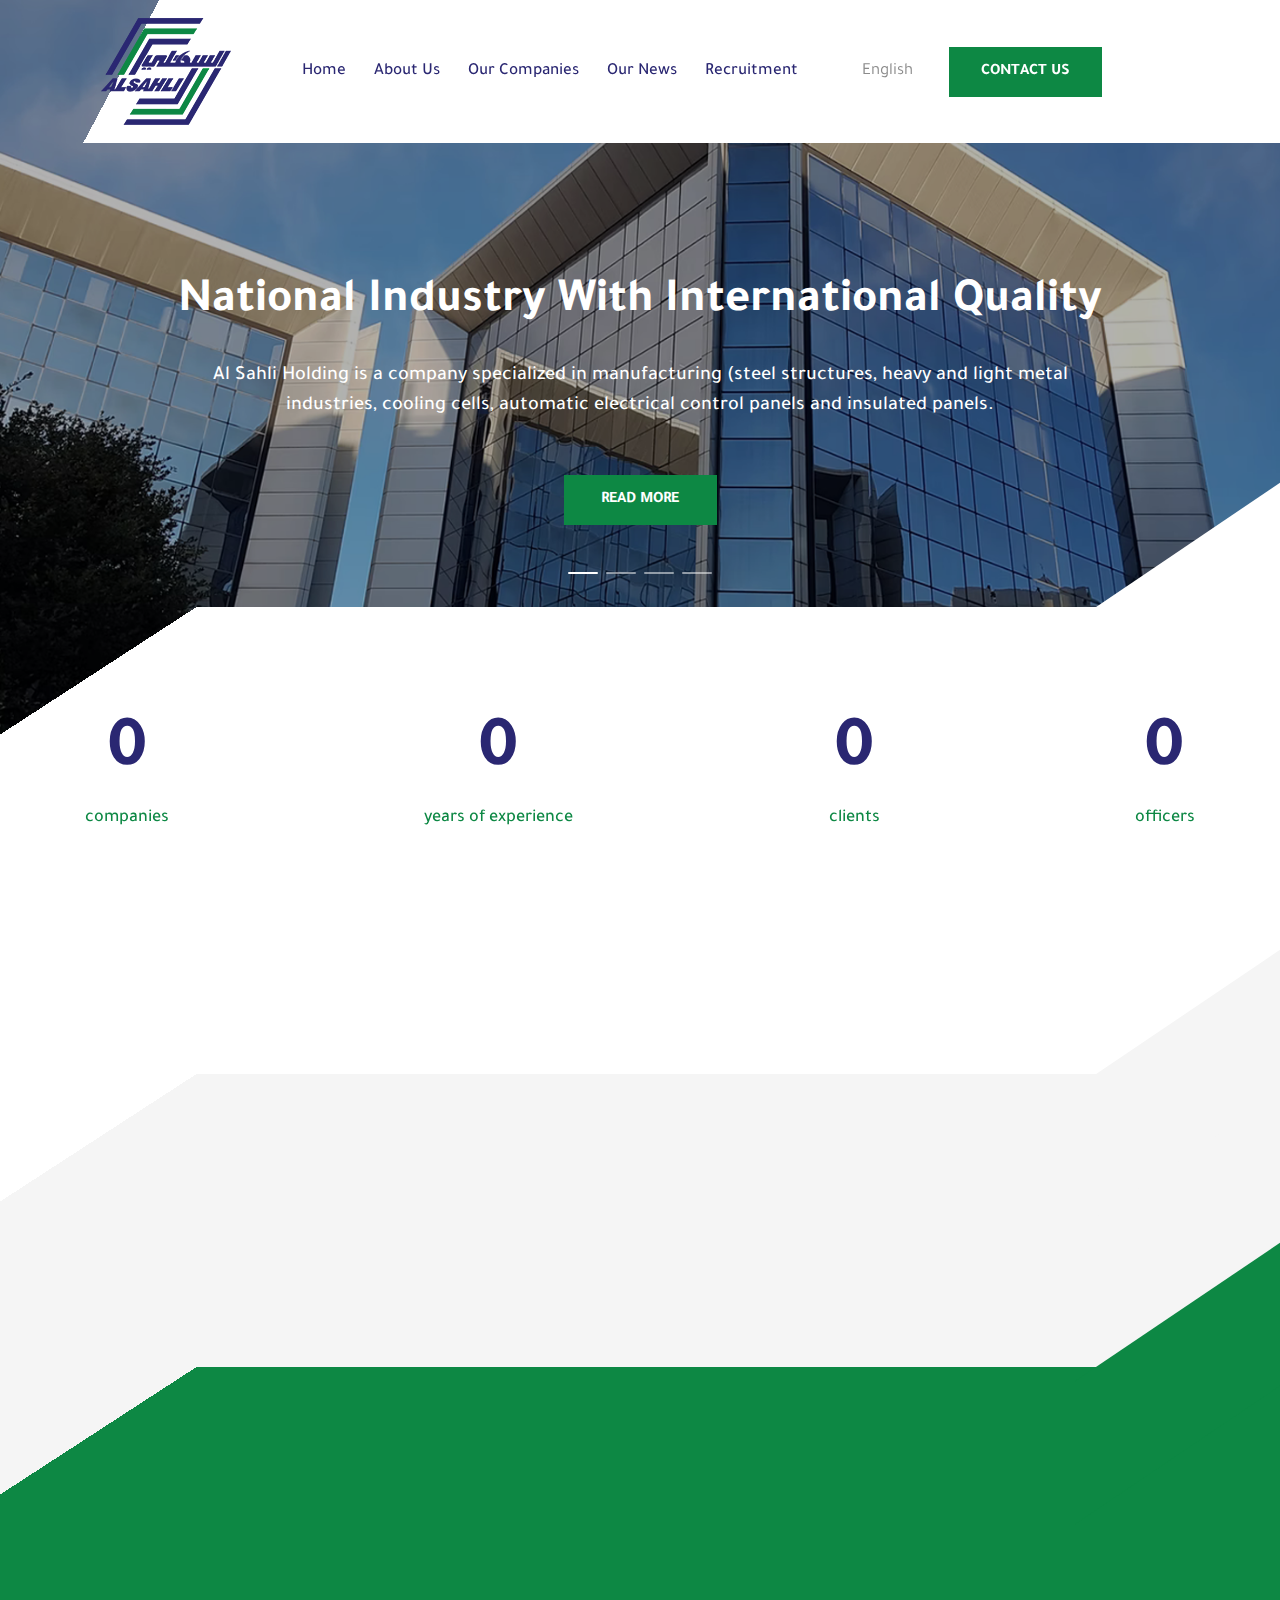
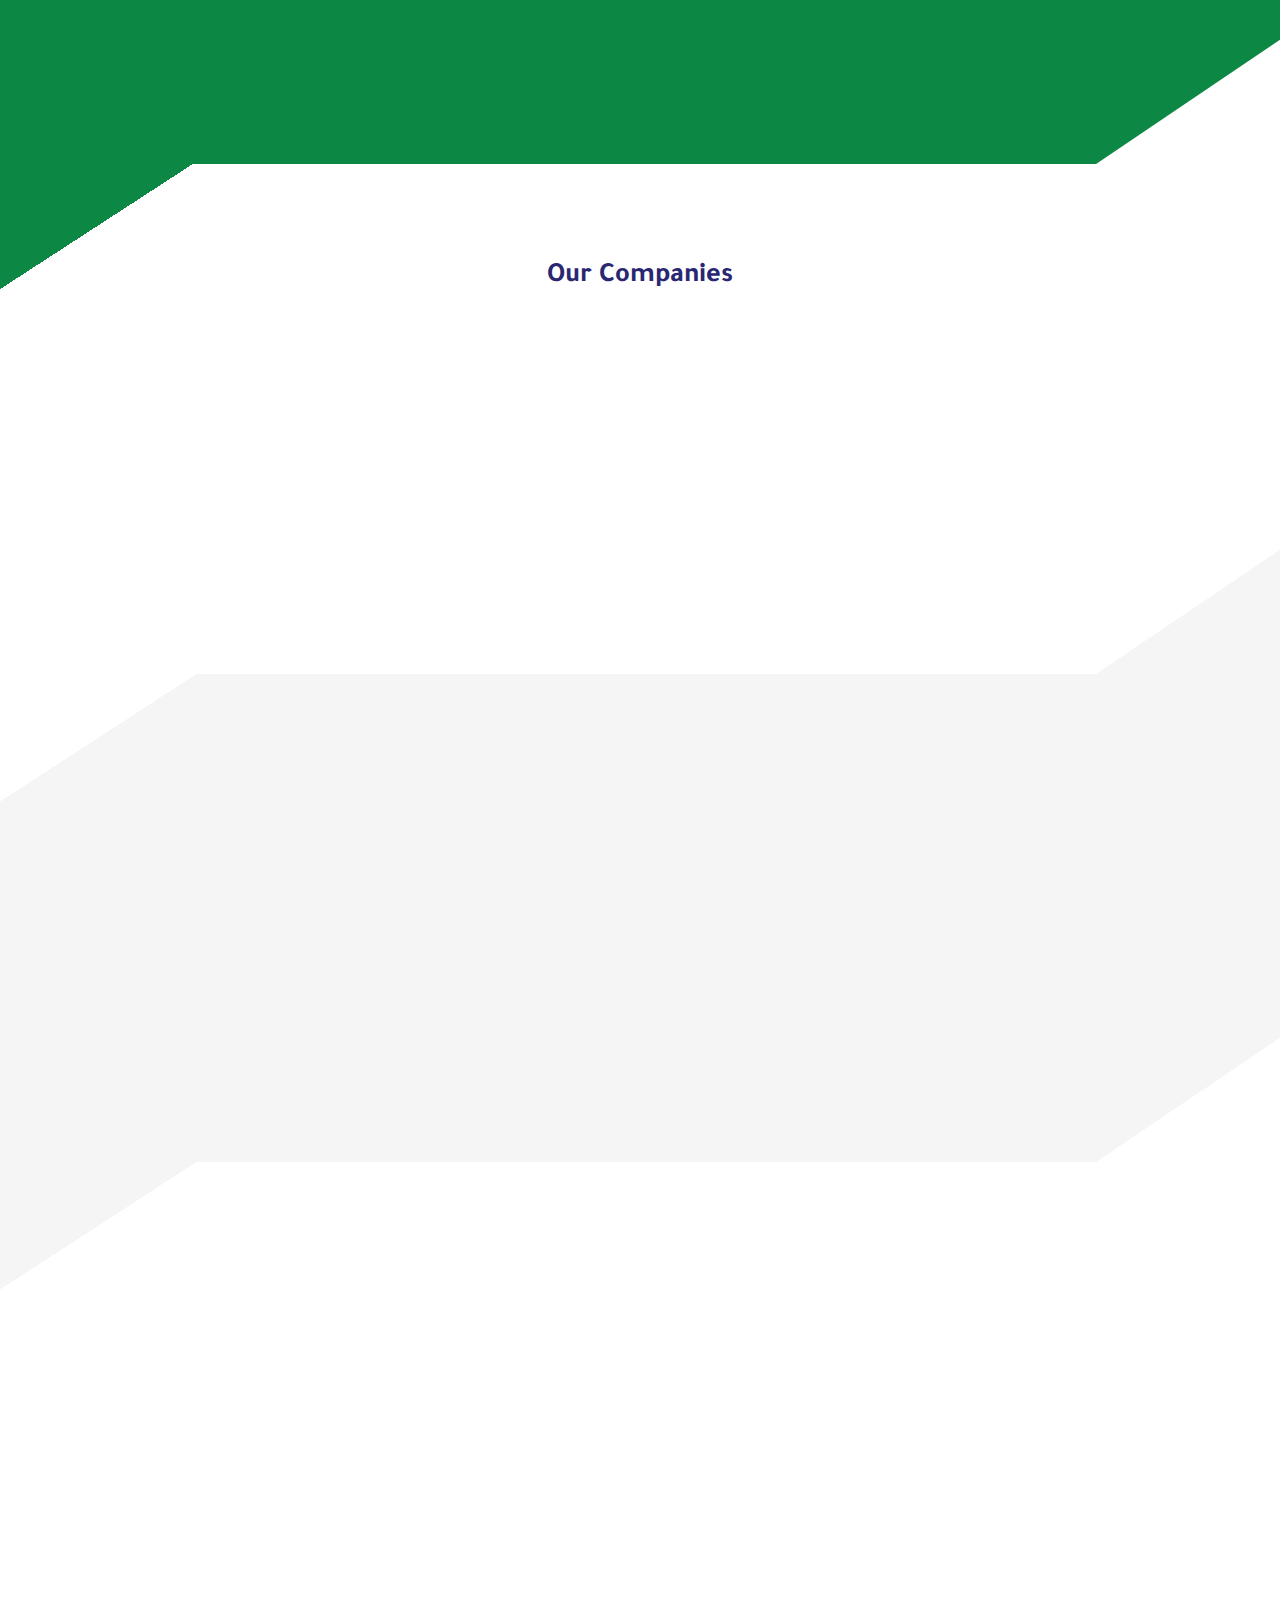
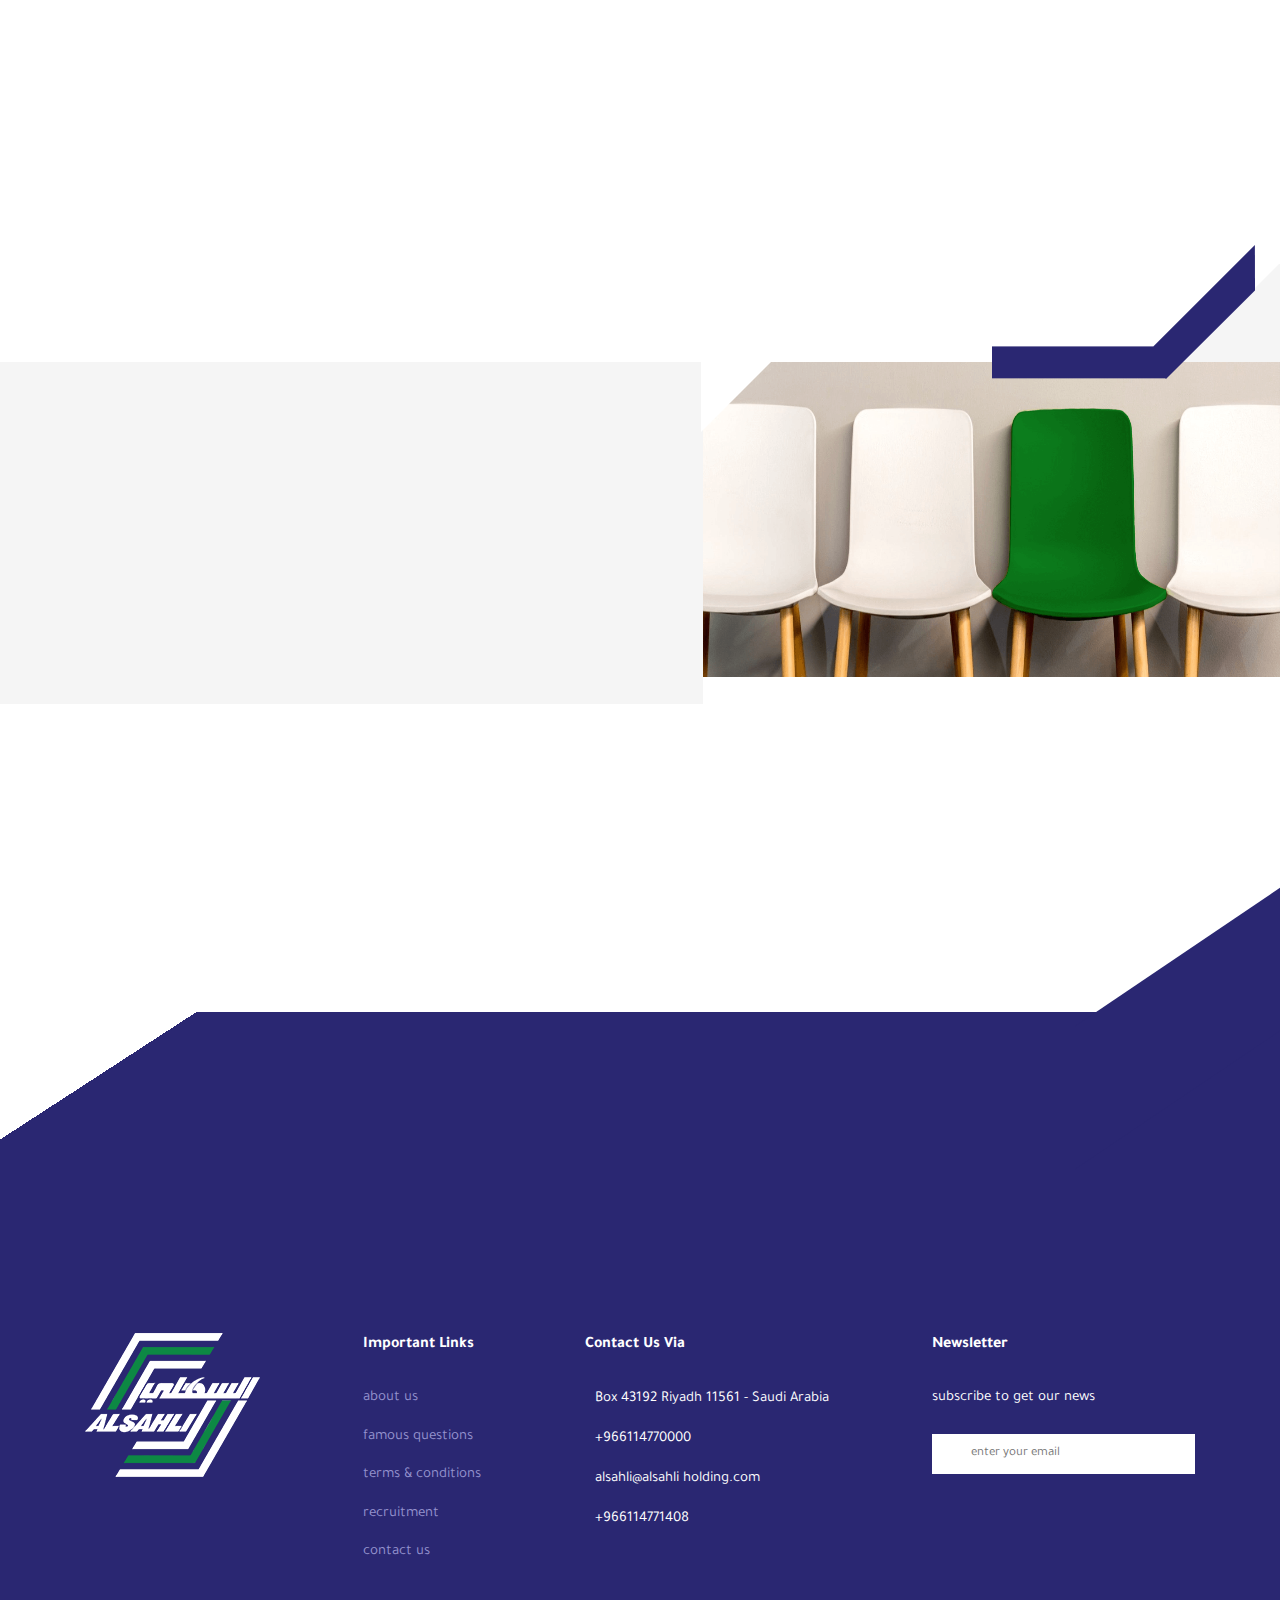
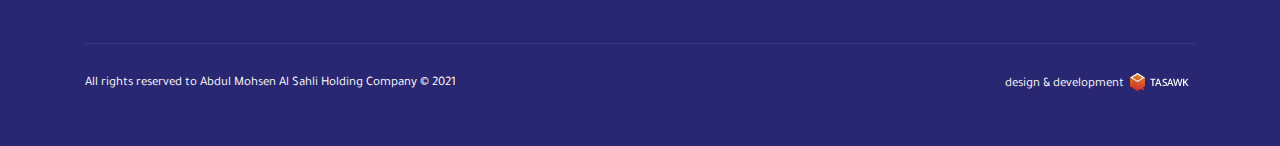
==== commit 73bbb640: "edit" ====
--- a/index-eng.html
+++ b/index-eng.html
@@ -34,70 +34,74 @@
 
   <body >
 
-<div class="cover" >
-</div>
+
 
 
 <!-- start slider section-->
 <div class="slider-section">
 
-<!-- start navigation -->
-  <section class="navigation">
- <a class="nav-toggle" href="#!" ><i class="fas fa-bars re-show" ><span class="menu">menu</span></i></a>
- <div class="logo">
-  <a href="#"><img src="images/logo.png"></a>
-  </div>
-
- <nav class="nav-nav">
-   <ul class="nav-list dismiss navv" >
-    <li class="hidden-lg hidden-md"><i class="fas fa-times re-hide" ></i></li>
-<li>
-  <a href="#">home </a>
-</li>
-    <li>
-      <a href="#">about us </a>
-    </li>
-
-     <li>
-       <a href="#!">our companies</a>
-     </li>
-
-     <li>
-        <a href="#!">our news</a>
-     </li>
-
-     <li>
-         <a href="#!">recruitment </a>
-     </li>
-
-
-     <li class="language-2">
-<button class="contact-us">contact us</button>
-<ul class="social">
-    <li><a href="#"><i class="fab fa-snapchat-ghost"></i></a></li>
-    <li><a href="#"><i class="fab fa-whatsapp"></i></a></li>
-    <li><a href="#"><i class="fab fa-instagram"></i></a></li>
-    <li><a href="#"><i class="fab fa-twitter"></i></a></li>
-    <li><a href="#"><i class="fab fa-facebook-f"></i></a></li>
-   </ul>
-     </li> 
-
-     </ul>
-    </nav>
-   <div class="language-contact">
-    <div class="language">
-  <div class="dropdown">
-    <button  class="dropbtn dropbtn-mobile"><i class="fas fa-globe globe"></i> english <i class="far fa-angle-down arrow-down"></i></button>
-      <div id="myDropdown" class="dropdown-content drop-mobile">
-      <a href="index-eng.html">english  </a>
-      <a href="index.html">arabic</a>
-      </div>
-    </div>
- </div>
- <button class="contact-us hidden-xs">contact us</button>
-</div>
-    </section>
-<!-- end naigation -->
+ <!-- start navigation -->
+        <section class="navigation">
+            <a class="nav-toggle" href="#!"><i class="fas fa-bars re-show"><span class="menu">menu</span></i></a>
+            <div class="logo">
+                <a href="#"><img src="images/logo.png"></a>
+            </div>
+
+            <nav class="nav-nav">
+                <div class="menu-screen">
+                    <div class="nav-list navv">
+                        <div class="hidden-lg hidden-md"><i class="fas fa-times close-icon re-hide"></i></div>
+                        <ul>
+                            <li>
+                                <a href="#">home</a>
+                            </li>
+                            <li>
+                                <a href="#">about us</a>
+                            </li>
+
+                            <li>
+                                <a href="#!">our companies </a>
+                            </li>
+
+                            <li>
+                                <a href="#!">our news </a>
+                            </li>
+
+                            <li>
+                                <a href="#!" class="last-li">recruitment</a>
+                            </li>
+                        </ul>
+
+                        <div class="language-2">
+                            <button class="contact-us">contact us</button>
+                            <div class="social">
+                                <div><a href="#"><i class="fab fa-snapchat-ghost"></i></a></div>
+                                <div><a href="#"><i class="fab fa-whatsapp"></i></a></div>
+                                <div><a href="#"><i class="fab fa-instagram"></i></a></div>
+                                <div><a href="#"><i class="fab fa-twitter"></i></a></div>
+                                <div><a href="#"><i class="fab fa-facebook-f"></i></a></div>
+                            </div>
+                        </div>
+
+                    </div>
+                </div>
+            </nav>
+
+            <div class="language-contact">
+                <div class="language">
+                    <div class="dropdown">
+                        <button class="dropbtn dropbtn-mobile"><i class="fas fa-globe globe"></i> english<i
+                                class="far fa-angle-down arrow-down"></i></button>
+                        <div id="myDropdown" class="dropdown-content drop-mobile">
+                            <a href="index-eng.html">english</a>
+                            <a href="index.html">arabic</a>
+                        </div>
+                    </div>
+                </div>
+                <button class="contact-us hidden-xs">contact us</button>
+            </div>
+        </section>
+        <!-- end naigation -->
 
 <!-- start slider carousel -->
      <div class="owl-carousel slider owl-theme">
@@ -429,13 +433,14 @@
     <div class="gray-bg">
       
       <div class="work-text wow fadeInLeft">
+        <div class="container custom-container">
         <div class="skew-bg-2">
      </div>
         <h2>care about working with us ? </h2>
      <p>Al-Sahli Holding is a company specialized in manufacturing (steel structures, heavy and light metal industries, cooling cells, automatic electrical control panels and insulated panels), which is the company</p>
      <a href="#">join now </a>
       </div>
-
+</div>
     </div>
      <div class="banner-box">
      <div class="banner ">
@@ -473,7 +478,7 @@
   </div>
 
  <div class="footer ">
-    <button class="accordion"><h3>important links </h3><i class="fas fa-angle-right hidden-lg hidden-md"></i></button>
+    <button class="accordion"><h3>important links </h3><i class="fas fa-angle-right hidden-lg hidden-md"></i><i class="fas fa-angle-down hidden-lg hidden-md down-arrow"></i></button>
     <ul class="footer-list panel">
       <li><a href="#">about us </a></li>
       <li><a href="#">famous questions </a></li>
@@ -484,7 +489,7 @@
   </div>
 
   <div class="footer ">
-    <button class="accordion"><h3>contact us via  </h3><i class="fas fa-angle-right hidden-lg hidden-md"></i></button>
+    <button class="accordion"><h3>contact us via  </h3><i class="fas fa-angle-right hidden-lg hidden-md"></i><i class="fas fa-angle-down hidden-lg hidden-md down-arrow"></i></button>
     <ul class="footer-list panel">
       <li><i class="fas fa-map-marker-alt"></i>Box 43192 Riyadh 11561 - Saudi Arabia </li>
       <li><i class="fas fa-phone"></i>+966114770000</li>
@@ -497,7 +502,7 @@
    
 
     <div class="footer ">
-    <button class="accordion"><h3>newsletter </h3></h3><i class="fas fa-angle-right hidden-lg hidden-md"></i></button>
+    <button class="accordion"><h3>newsletter </h3></h3><i class="fas fa-angle-right hidden-lg hidden-md"></i><i class="fas fa-angle-down hidden-lg hidden-md down-arrow"></i></button>
     <div class="panel">
     <p>subscribe to get our news </p>
     <div class="newsletter">
--- a/css/style.css
+++ b/css/style.css
@@ -40,7 +40,11 @@
 html[dir="rtl"] .arrow-down{
   padding-right: 8px;
 }
-
+html[dir="rtl"] .banner:after{
+    left: -62px;
+    transform: skew(45deg);
+
+}
 
 html[dir="rtl"] .language-contact{
   margin-left: 163px;
@@ -67,53 +71,16 @@
   animation: slide-in 0.5s forwards;
   -webkit-animation: slide-in 0.5s forwards;
 }
- html[dir="rtl"] .dismiss {
-  animation: slide-out 0.5s forwards;
-  -webkit-animation: slide-out 0.5s forwards;
-}
-@keyframes slide-in {
-  0% {
-    -webkit-transform: translateX(100%);
-  }
-  100% {
-    -webkit-transform: translateX(0%);
-  }
-}
-
-@-webkit-keyframes slide-in {
-  0% {
-    transform: translateX(100%);
-  }
-  100% {
-    transform: translateX(0%);
-  }
-}
-@keyframes slide-out {
-  0% {
-    transform: translateX(0%);
-  }
-  100% {
-    transform: translateX(100%);
-  }
-}
-
-@-webkit-keyframes slide-out {
-  0% {
-    -webkit-transform: translateX(0%);
-  }
-  100% {
-    -webkit-transform: translateX(100%);
-  }
-}
+ 
 html[dir="rtl"] .nav-nav ul li a{
   padding-right: 30px;
   }
 }
   html[dir="rtl"] .nav-toggle{
-    right: 149px;
+    right: 170px;
   }
   html[dir="rtl"] .re-hide{
-        left: 13px;
+        left: 20px;
     color: #fff;
     font-size: 20px;
     background: #1b063e;
@@ -124,7 +91,7 @@
     align-items: center;
     border-radius: 100%;
     position: absolute;
-    top: -140px;
+    top: 27px;
   }
   html[dir="rtl"] .slider-text{width: 790px;
 
@@ -248,7 +215,7 @@
 
 
 
-@media only screen and (max-width: 480px)  {
+@media only screen and (max-width: 991px)  {
  html[dir="rtl"] .navigation {
   right: 0;
   background: linear-gradient(-61deg, transparent 33px, #fff 20px);
@@ -273,12 +240,11 @@
     margin-top: 15px;
    }
  html[dir="rtl"] .language-2 .social{
-  margin-top: 55px !important;
-position: relative !important;
-    background: transparent !important;
-    box-shadow: none !important;
-    margin-left: auto !important;
-    margin-right: auto !important;
+ 
+  background: transparent !important;
+  box-shadow: none !important;
+ display: flex;
+ justify-content: space-between !important;
   }
   html[dir="rtl"] .slider-text{
     width: 100%;
@@ -288,7 +254,8 @@
   transform: translateX(-46px);
   }
   html[dir="rtl"] .language-2 i{
-  padding-right: 7px;
+ 
+  font-size: 22px;
 }
 html[dir="rtl"] .language-2 .dropdown-content a{
   text-align: right;
@@ -355,8 +322,12 @@
   padding: 0;
   color: #fff;
     padding-bottom: 10px;
-}
-
+    font-size: 22px;
+    font-weight: bold;
+}
+html[dir="rtl"] .menu-screen{
+   left: 0;
+}
 }
 /*///////////////////////////////////////////////////////////////////////////////////////////////////////////////////////////////*/
 
@@ -440,56 +411,17 @@
   -webkit-animation: slide-in-lt 0.5s forwards;
 }
 
-html[dir="ltr"] .dismiss {
-  animation: slide-out-lt 0.5s forwards;
-  -webkit-animation: slide-out-lt 0.5s forwards;
-}
-
-@keyframes slide-in-lt {
-  0% {
-    -webkit-transform: translateX(-100%);
-  }
-  100% {
-    -webkit-transform: translateX(0%);
-  }
-}
-
-@-webkit-keyframes slide-in-lt {
-  0% {
-    transform: translateX(-100%);
-  }
-  100% {
-    transform: translateX(0%);
-  }
-}
-
-@keyframes slide-out-lt {
-  0% {
-    transform: translateX(0%);
-  }
-  100% {
-    transform: translateX(-100%);
-  }
-}
-
-@-webkit-keyframes slide-out-lt {
-  0% {
-    -webkit-transform: translateX(0%);
-  }
-  100% {
-    -webkit-transform: translateX(-100%);
-  }
-}
+
   html[dir="ltr"] .nav-nav ul li a {
     padding-right: 30px;
         text-transform: capitalize;
   }
   }
  html[dir="ltr"] .nav-toggle{
-  left:149px;
+  left:170px;
 }
  html[dir="ltr"] .re-hide{
-      right: 13px;
+      right: 20px;
     color: #fff;
     font-size: 20px;
     background: #1b063e;
@@ -500,7 +432,7 @@
     align-items: center;
     border-radius: 100%;
     position: absolute;
-    top: -140px;
+    top: 27px;
 }
  html[dir="ltr"] .about-us-img img{
   transform: scaleX(-1);
@@ -636,7 +568,7 @@
 
 
 
-@media only screen and (max-width: 480px)  {
+@media only screen and (max-width: 991px)  {
   html[dir="ltr"] .navigation {
   left: 0;
   background: linear-gradient(119deg, transparent 33px, #fff 20px);
@@ -658,6 +590,7 @@
    }
  html[dir="ltr"] .menu{
    padding-left: 5px;
+   text-transform: capitalize;
  }
  html[dir="ltr"] .language{
   margin-right: 0;
@@ -665,23 +598,20 @@
     right: 15px;
  }
   html[dir="ltr"] .language-2 .social{
-  margin-top: 55px !important;
-position: relative !important;
+ 
     background: transparent !important;
     box-shadow: none !important;
-    margin-left: auto !important;
-    margin-right: auto !important;
+    display: flex;
+ justify-content: space-between !important;
   }
 html[dir="ltr"] .slider-text p{
 margin-top: 1px;
     padding: 0 15px;
 }
 html[dir="ltr"] .drop-mobile{
-  transform: translateX(-100px);
-  }
-  html[dir="ltr"] .language-2 i{
-  padding-right: 7px;
-}
+  transform: translateX(-69px);
+  }
+
 html[dir="ltr"] .footer p{
   text-align: left;
 }
@@ -749,12 +679,10 @@
 html[dir="ltr"] .search-mobile{
   left: 62px;
 }
-html[dir="ltr"] .search-screen{
+html[dir="ltr"] .menu-screen{
   left: 0;
 }
-html[dir="ltr"] .close-icon{
-  right: 40px;
-}
+
 html[dir="ltr"] .old{
   margin-left: 0 !important;
 }
@@ -763,7 +691,12 @@
   padding: 0;
   color: #fff;
     padding-bottom: 10px;
+     font-size: 22px;
+    font-weight: bold;
  }
+ html[dir="ltr"] .menu-screen{
+  left: 0;
+}
 }
 
 /*****************************************************************************************************************************************/
@@ -775,17 +708,7 @@
   outline: none;
 }
 
-.cover{
-  position: absolute;
-  top:0;
-  bottom: 0;
-  right: 0;
-  left: 0;
- background-color: rgb(36, 36, 36);
-  opacity: 0.302;
-  z-index: 9;
-  display: none;
-}
+
 
 /*////////////////////////////////////////////////////////////////////////////////////////////////////////////////////////////*/
 
@@ -941,12 +864,12 @@
     background: #262626;
   }
   .nav-nav ul {
-    display: none;
+   
     width: 250px;
     position: fixed;
     top: 0px;
     
-    background: #fff;
+    background: transparent;
     height: 100%;
     box-shadow: 0px 0px 12px 0px rgb(0 0 0 / 10%);
   }
@@ -1122,6 +1045,7 @@
 .nav-nav ul{
   padding: 30px;
   padding-top: 50px;
+
   }
 }
 
@@ -1648,8 +1572,8 @@
 
 /*//////////////////////////////////////////////////////////////////////////////////////////////////////////////////////////////////*/
 .work-columns{
-  display: flex;
-  justify-content: center;
+      display: grid;
+    grid-template-columns: repeat(2,auto);
 }
 
 .gray-bg{
@@ -1958,6 +1882,10 @@
 .work{
   padding-bottom: 130px;
 }
+.custom-container{
+  position: relative;
+  width: 100% !important;
+}
 /*//////////////////////////////////////////////////////////////////////////////////////////////////////////////////////////////////////////*/
 
 
@@ -2013,7 +1941,7 @@
 
 
 /* responsive */
-@media only screen and (max-width: 480px)  {
+@media only screen and (max-width: 991px)  {
 
 
 .navigation:before{
@@ -2073,7 +2001,7 @@
 .nav-list{
      
     width: 100% !important;
-    background: #2a2772 !important;
+    background: rgba(42,39,114,0.97) !important;
     position: fixed !important;
     top: 0 !important;
     left: 0 !important;
@@ -2085,6 +2013,11 @@
 
 .language-2{
   display: block;
+      display: block;
+    position: absolute;
+    bottom: 100px;
+    left: 50%;
+    transform: translateX(-50%);
 }
 .slider .owl-nav{
   display: none;
@@ -2305,7 +2238,7 @@
   height: 2px;
   background-color: #2a2772;
  
-  margin: 7px;
+  margin: 5px;
 }
 .our-team .owl-dots .owl-dot.active span, .our-team .owl-dots .owl-dot:hover span{
   background: #0d8844;
@@ -2360,6 +2293,8 @@
   background-color: #2a2772;
  
   margin: 7px;
+  margin-left: 5px;
+  margin-right: 5px;
 }
 .our-news .owl-dots .owl-dot.active span, .our-news .owl-dots .owl-dot:hover span{
   background: #0d8844;
@@ -2374,7 +2309,7 @@
   transform: translateX(-50%);
 }
 .work-columns{
-  /* grid-template-columns: repeat(1,auto); */
+ grid-template-columns: repeat(1,auto); 
   flex-wrap: wrap;
 }
 .work-text{
@@ -2518,6 +2453,7 @@
 .copy p{
   text-align: center;
   font-size: 12px;
+      margin-bottom: 5px;
 }
 
 .footer{
@@ -2546,7 +2482,9 @@
 }
 .language-2 i{
   color: #fff !important;
-}
+  font-size: 22px;
+}
+
 
 .slider{
   height: 510px;
@@ -2589,30 +2527,81 @@
   background: #fff !important;
   color: #2a2772 !important;
 }
-}
-}
-
-
-
-
-
-
-
-
-
-
-
-
-
-
-
-
-
-
-
-
-
-  @media only screen and (max-width: 768px)  and (min-width: 480px)  {
+.language{
+  top:7px;
+}
+.about-us-img img{
+  width: 100%;
+}
+.down-arrow{
+  display: none;
+}
+.menu-screen{
+    position: fixed;
+    width: 100%;
+    height: 0;
+    background: rgba(42,39,114,0.97);
+    display: flex;
+    align-items: center;
+    justify-content: center;
+   
+    
+   
+    z-index: 9;
+    top: 50%;
+    transform: translateY(-50%);
+    overflow: hidden;
+    transition: .3s linear .3s;
+}
+.menu-screen.active{
+    transition-delay: 0s;
+    height: 100vh;
+    z-index: 99;
+
+    justify-content: center;
+    align-items: center;
+    display: flex;
+    background: rgba(42,39,114,0.97);
+}
+
+.menu-screen.active .close-icon{
+    transition: .2s linear 0.4s;
+    opacity: 1;
+}
+.nav-nav ul{
+  width: 100% !important;
+    background: rgba(42,39,114,0.97) !important;
+    position: fixed !important;
+    top: 0 !important;
+    left: 0 !important;
+    right: 0 !important;
+    height: 100vh !important;
+    text-align: center;
+    padding: 150px 0 !important;
+}
+}
+
+
+
+
+
+
+
+
+
+
+
+
+
+
+
+
+
+
+
+
+
+  @media only screen and (max-width: 768px)  and (min-width: 991px)  {
    
 
     }
@@ -2659,13 +2648,15 @@
   .container{
     width: 1920px ;
   }
-
-
-}
-
-
-
-
-
-
-
+.work-text{
+  width: 100%;
+}
+
+}
+
+
+
+
+
+
+
